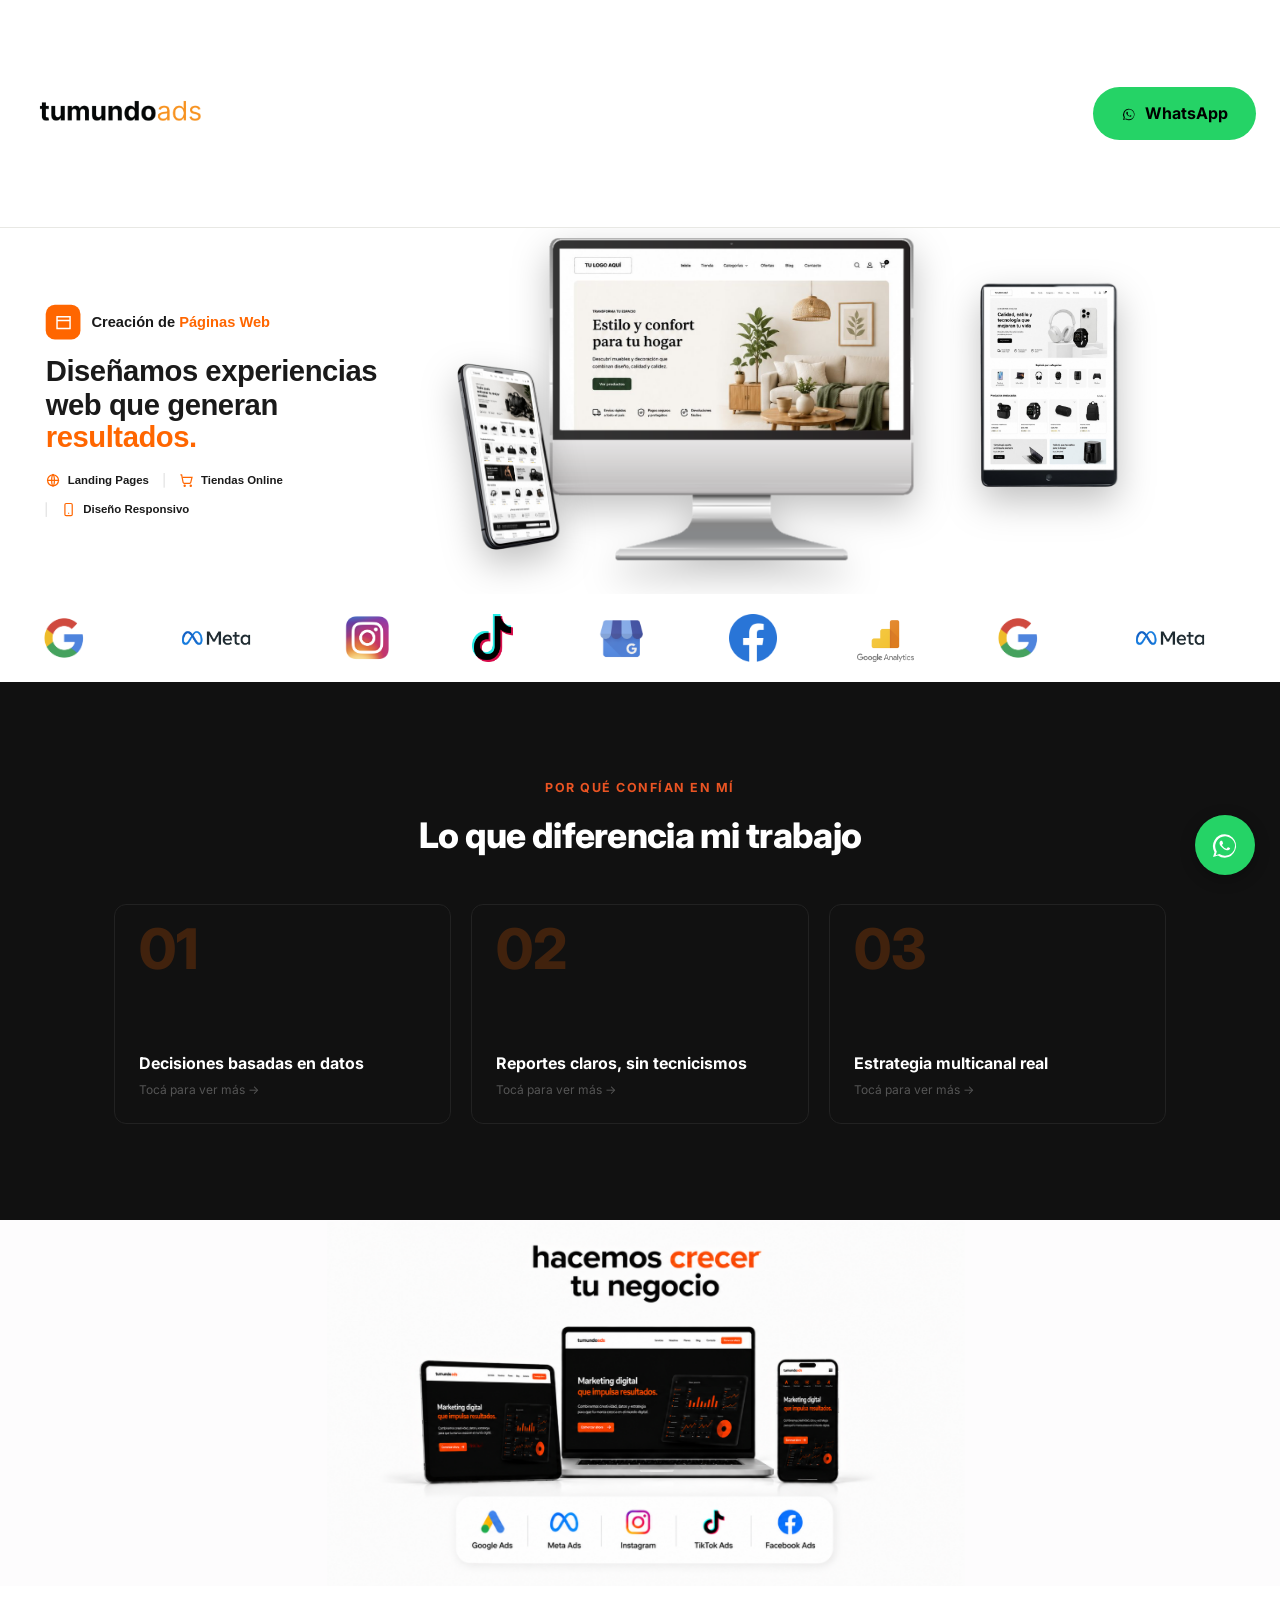
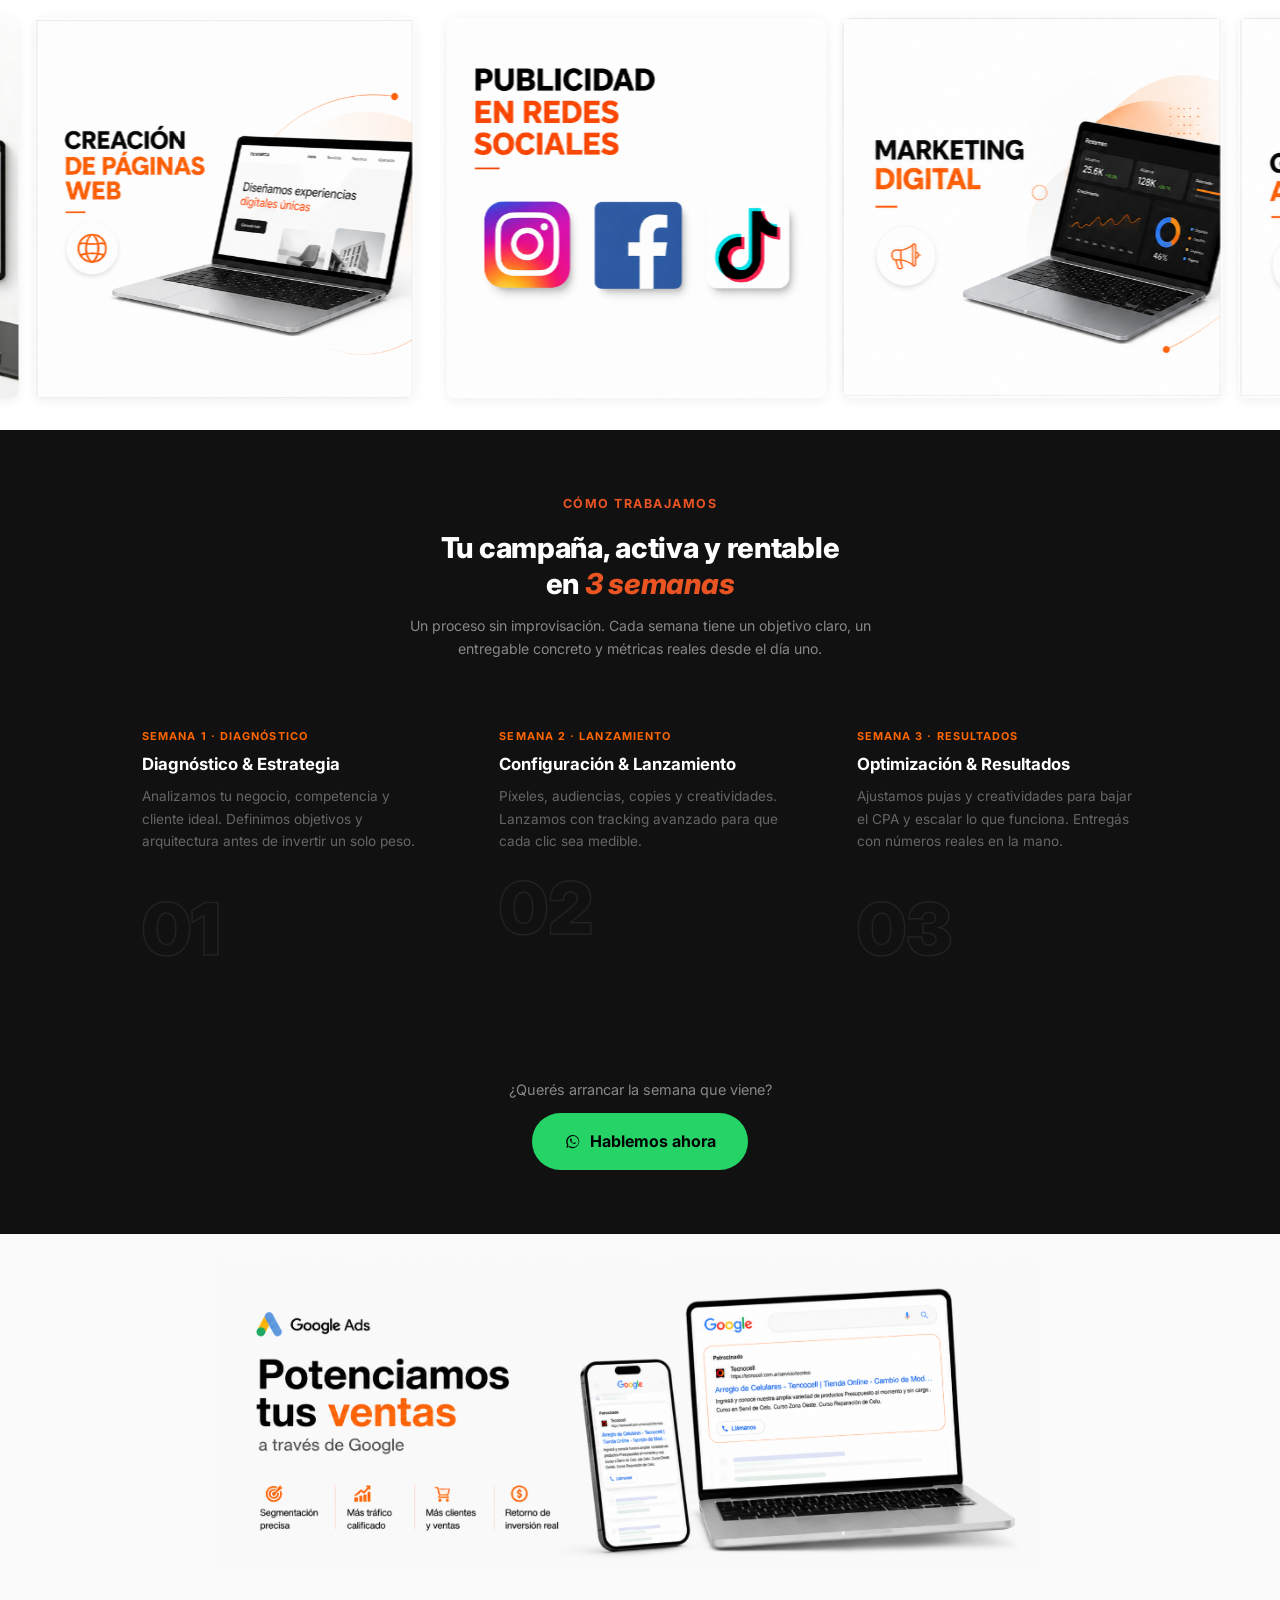
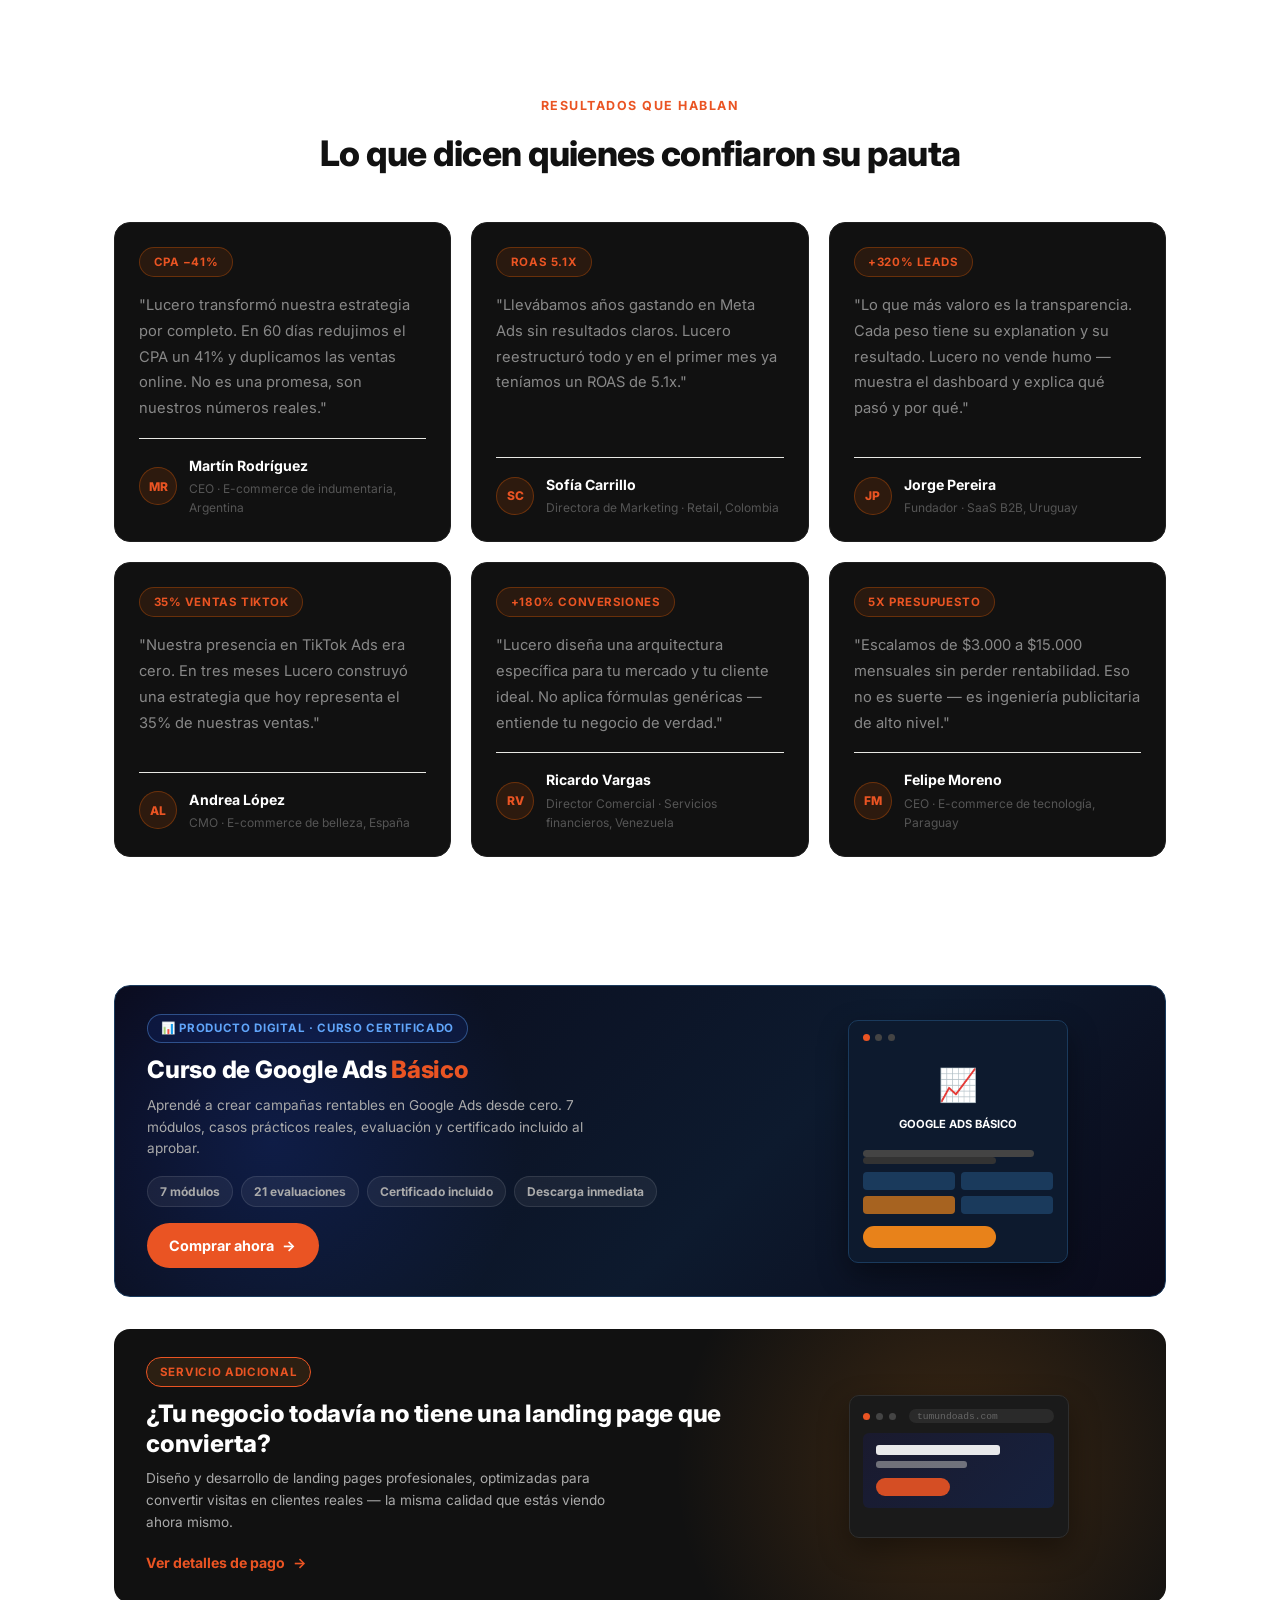
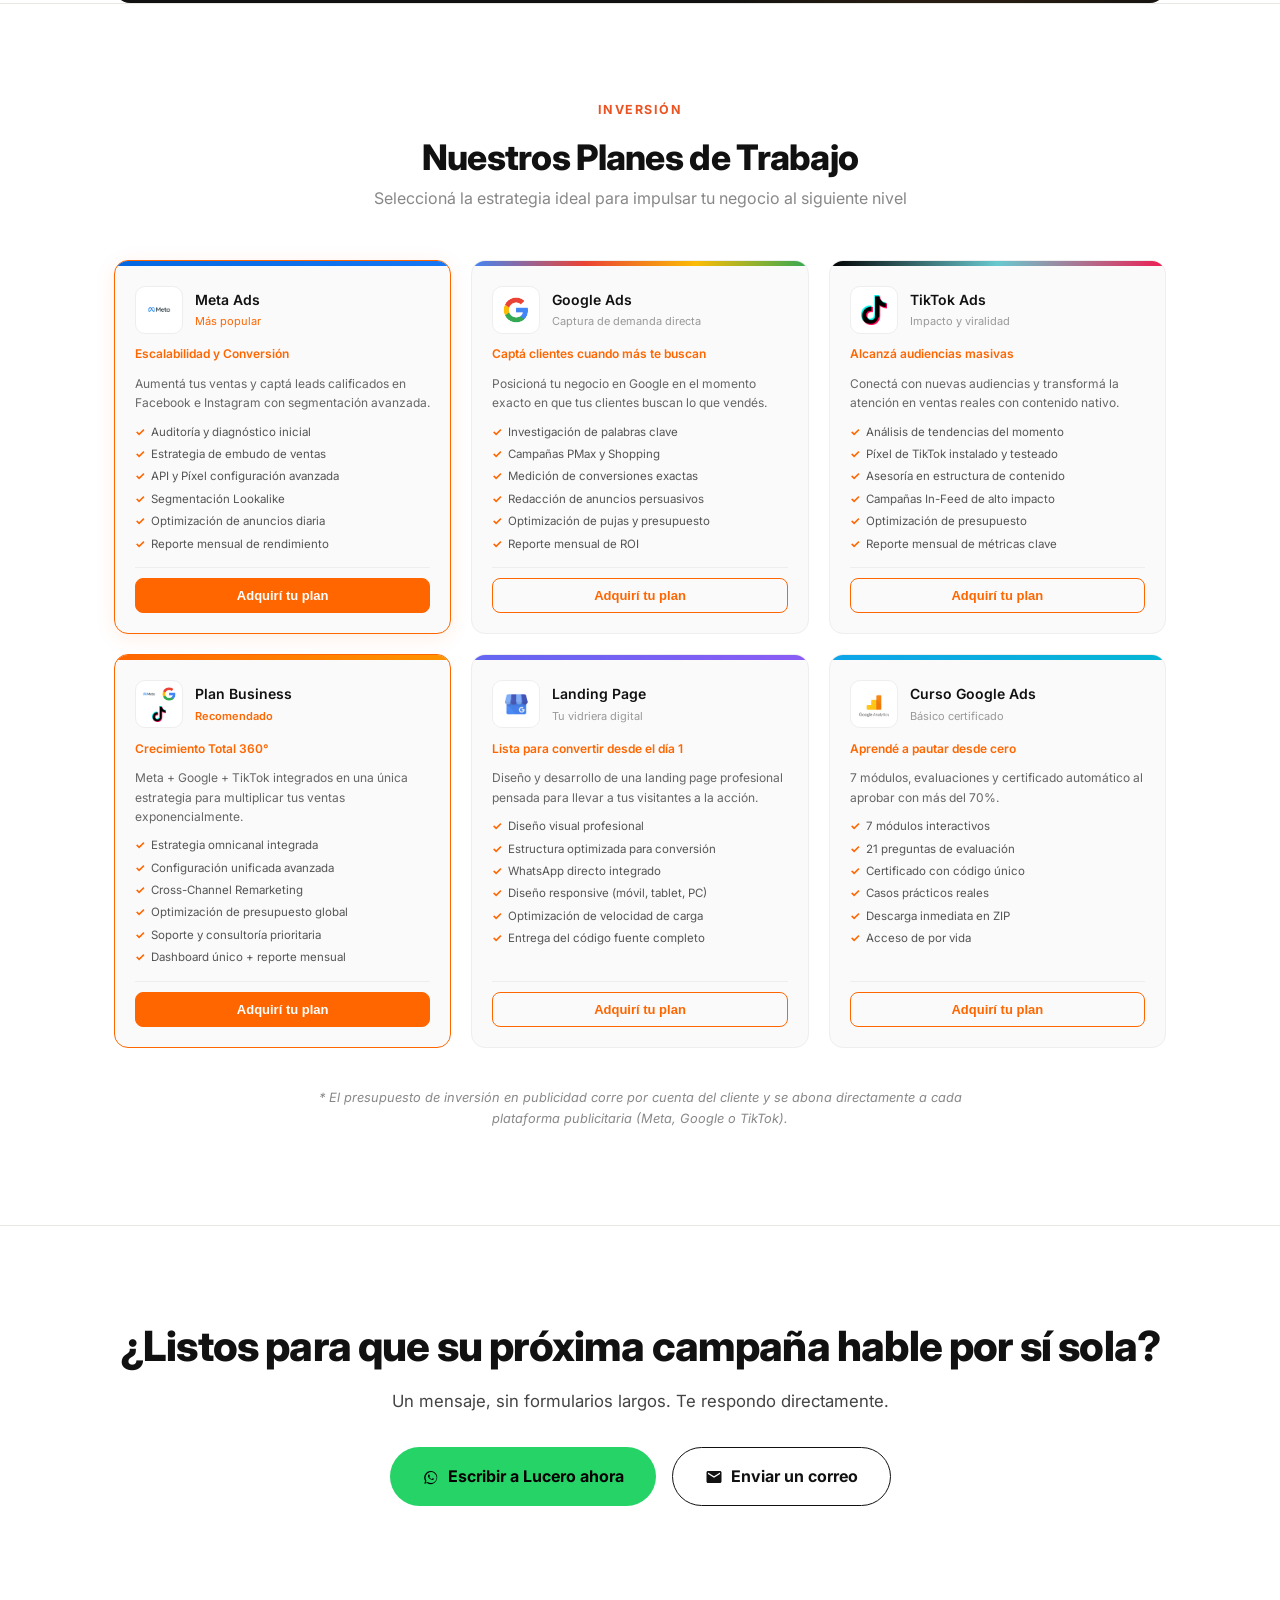
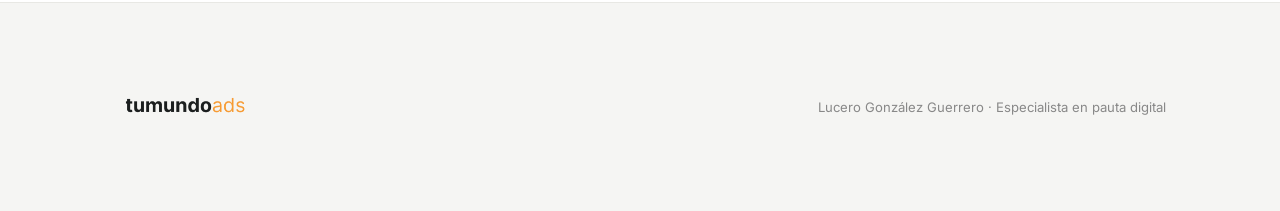
==== index.html @ 2729dcd5 "Add files via upload" ====
<!DOCTYPE html>
<html lang="es">
<head>
  <!-- Google tag (gtag.js) — Analytics G-93BG2G5G90 + Google Ads AW-18287980457 -->
  <script async src="https://www.googletagmanager.com/gtag/js?id=AW-18287980457"></script>
  <script>
    window.dataLayer = window.dataLayer || [];
    function gtag(){dataLayer.push(arguments);}
    gtag('js', new Date());
    gtag('config', 'G-93BG2G5G90');
    gtag('config', 'AW-18287980457');
  </script>

  <!-- Script conversión clic WhatsApp -->
  <script>
  function gtag_report_conversion(url) {
    var callback = function () {
      if (typeof(url) != 'undefined') { window.location = url; }
    };
    gtag('event', 'conversion', {
      'send_to': 'AW-18287980457/EBq5CJ-J3socEKnfsZBE',
      'value': 1.0,
      'currency': 'ARS',
      'event_callback': callback
    });
    return false;
  }
  </script>

  <!-- Conversión automática Google Ads cuando llega con ?compra=1 -->
  <script>
    (function(){
      var params = new URLSearchParams(window.location.search);
      if(params.get('compra') === '1'){
        gtag('event', 'conversion', {
          'send_to': 'AW-18287980457',
          'transaction_id': Date.now()
        });
      }
    })();
  </script>

  <meta charset="UTF-8" />
  <meta name="viewport" content="width=device-width, initial-scale=1.0" />
  <title>TuMundoAds · Lucero González — Estrategia de Pauta Digital</title>
  <meta name="description" content="Campañas de Google Ads, Meta Ads y TikTok Ads para empresas medianas que necesitan resultados medibles, no promesas." />
  <link rel="preconnect" href="https://fonts.googleapis.com">
  <link rel="preconnect" href="https://fonts.gstatic.com" crossorigin>
  <link href="https://fonts.googleapis.com/css2?family=Inter:wght@400;500;600;700;800&display=swap" rel="stylesheet">
  <link rel="stylesheet" href="css/styles.css" />
  
  <!-- Favicon para buscadores y pestañas -->
  <link rel="icon" type="image/png" href="assets/favicon.png" />
  
  <style>
    .wsp-float {
      position: fixed;
      width: 60px;
      height: 60px;
      bottom: 25px;
      right: 25px;
      background-color: #25D366;
      color: #FFF;
      border-radius: 50%;
      text-align: center;
      font-size: 30px;
      box-shadow: 0px 4px 15px rgba(0, 0, 0, 0.3);
      z-index: 100;
      display: flex;
      align-items: center;
      justify-content: center;
      transition: transform 0.2s ease, background-color 0.2s ease;
      text-decoration: none;
    }
    .wsp-float:hover {
      background-color: #1DA851;
      transform: scale(1.1);
    }
    .wsp-float svg {
      width: 32px;
      height: 32px;
      fill: currentColor;
    }
    @media (max-width: 600px) {
      .wsp-float {
        width: 54px;
        height: 54px;
        bottom: 20px;
        right: 20px;
      }
      .wsp-float svg {
        width: 28px;
        height: 28px;
      }
    }
    html {
      scroll-behavior: smooth;
    }
  </style>
</head>
<body>

  <header class="nav">
    <div class="nav__inner">
      <img src="assets/logo.png" alt="TuMundoAds" class="nav__logo" />
      <a href="https://wa.me/5491127012643?text=Hola%20Lucero!%20Estuve%20viendo%20tu%20web%20y%20me%20gustar%C3%ADa%20hacerte%20una%20consulta." onclick="return gtag_report_conversion('https://wa.me/5491127012643');" target="_blank" rel="noopener" class="btn btn--wsp btn--nav" id="navWhatsapp">
        <svg width="16" height="16" viewBox="0 0 24 24" fill="currentColor"><path d="M17.6 6.32A8.86 8.86 0 0 0 11.9 4a8.93 8.93 0 0 0-7.73 13.4L3 21l3.7-1.1a8.9 8.9 0 0 0 5.2 1.65h.01A8.93 8.93 0 0 0 17.6 6.32Zm-5.7 13.7h-.01a7.4 7.4 0 0 1-3.78-1.04l-.27-.16-2.8.82.83-2.72-.18-.28a7.43 7.43 0 1 1 13.84-3.92 7.4 7.4 0 0 1-7.63 7.3Zm4.08-5.55c-.22-.11-1.3-.64-1.5-.72-.2-.07-.35-.11-.5.11-.15.22-.57.72-.7.87-.13.15-.26.16-.48.05-.22-.1-.93-.34-1.77-1.09a6.6 6.6 0 0 1-1.22-1.51c-.13-.22-.01-.34.11-.46.11-.11.25-.28.37-.42.13-.15.17-.25.25-.42.08-.16.04-.3-.04-.42-.08-.11-.42-1.01-.58-1.4-.15-.36-.31-.31-.43-.32-.11 0-.24-.01-.37-.01-.13 0-.34.05-.52.25-.18.2-.69.67-.69 1.63 0 .97.7 1.9.8 2.04.1.13 1.36 2.08 3.32 2.83 1.96.76 1.96.5 2.31.47.36-.03 1.16-.47 1.32-.93.16-.46.16-.85.11-.93-.04-.08-.16-.13-.38-.24Z"/></svg>
        WhatsApp
      </a>
    </div>
  </header>

  <main>

        <!-- BANNER HERO 1 -->
    <!-- DESKTOP -->
    <a href="https://wa.me/5491127012643?text=Hola%20Lucero!%20Quiero%20adquirir%20una%20Landing%20Page%20profesional." onclick="return gtag_report_conversion('https://wa.me/5491127012643');" target="_blank" rel="noopener" class="hero-img hero-desktop">
      <div style="position:relative;width:100%;overflow:hidden;height:400px;" id="bannerContainer">
        <iframe src="assets/banner-web.html" scrolling="no" frameborder="0"
          style="position:absolute;top:0;left:0;width:1400px;height:400px;border:none;pointer-events:none;transform-origin:top left;"
          id="bannerIframe" title="Banner Web"></iframe>
      </div>
    </a>
    <!-- MOBILE -->
    <a href="https://wa.me/5491127012643?text=Hola%20Lucero!%20Quiero%20adquirir%20una%20Landing%20Page%20profesional." onclick="return gtag_report_conversion('https://wa.me/5491127012643');" target="_blank" rel="noopener" class="hero-img hero-mobile">
      <iframe src="assets/banner-google-ads-mobile.html" scrolling="no" frameborder="0"
        id="bannerMobile" style="width:100%;border:none;display:block;pointer-events:none;"
        onload="try{this.style.height=this.contentWindow.document.body.scrollHeight+'px';}catch(e){}"></iframe>
    </a>
    <script>
      (function(){
        // DESKTOP: escalar banner-web
        function scaleDesktop(){
          var container = document.querySelector('.hero-desktop');
          var iframe = document.getElementById('bannerIframe');
          var box = document.getElementById('bannerContainer');
          if(!container || !iframe || !box) return;
          var w = container.offsetWidth || window.innerWidth;
          var s = w / 1400;
          iframe.style.transform = 'scale('+s+')';
          iframe.style.transformOrigin = 'top left';
          box.style.height = Math.round(400 * s) + 'px';
        }
        // MOBILE: ajustar altura banner-mobile
        function scaleMobile(){
          var mb = document.getElementById('bannerMobile');
          if(!mb) return;
          // 542px alto para 390px ancho + 15% margen de seguridad
          var w = mb.offsetWidth || window.innerWidth;
          mb.style.height = Math.round(w * (542/390) * 1.15) + 'px';
        }
        function scale(){
          if(window.innerWidth > 768){ scaleDesktop(); } else { scaleMobile(); }
          var mb2 = document.getElementById('bannerMobile2');
          if(mb2 && window.innerWidth <= 768){
            // 230px alto para 390px ancho + 15% margen
            var w2 = mb2.offsetWidth || window.innerWidth;
            mb2.style.height = Math.round(w2 * (230/390) * 1.15) + 'px';
          }
        }        if(document.readyState === 'loading'){
          document.addEventListener('DOMContentLoaded', scale);
        } else { scale(); }
        window.addEventListener('load', scale);
        window.addEventListener('resize', scale);
        window.addEventListener('orientationchange', function(){ setTimeout(scale, 200); });
      })();
    </script>
    <!-- CINTA DE LOGOS INFINITA -->
    <div class="logos-tape" aria-label="Plataformas que gestionamos">
      <div class="logos-tape__track">
        <div class="logos-tape__item"><img src="assets/google.png" alt="Google Ads"/></div>
        <div class="logos-tape__item"><img src="assets/meta.png" alt="Meta Ads"/></div>
        <div class="logos-tape__item"><img src="assets/instagram.png" alt="Instagram"/></div>
        <div class="logos-tape__item"><img src="assets/tiktok.png" alt="TikTok Ads"/></div>
        <div class="logos-tape__item"><img src="assets/google-negocio.png" alt="Google Mi Negocio"/></div>
        <div class="logos-tape__item"><img src="assets/facebook.png" alt="Facebook Ads"/></div>
        <div class="logos-tape__item"><img src="assets/analitytics.png" alt="Google Analytics"/></div>
        <!-- Duplicado para loop continuo -->
        <div class="logos-tape__item"><img src="assets/google.png" alt="Google Ads"/></div>
        <div class="logos-tape__item"><img src="assets/meta.png" alt="Meta Ads"/></div>
        <div class="logos-tape__item"><img src="assets/instagram.png" alt="Instagram"/></div>
        <div class="logos-tape__item"><img src="assets/tiktok.png" alt="TikTok Ads"/></div>
        <div class="logos-tape__item"><img src="assets/google-negocio.png" alt="Google Mi Negocio"/></div>
        <div class="logos-tape__item"><img src="assets/facebook.png" alt="Facebook Ads"/></div>
        <div class="logos-tape__item"><img src="assets/analitytics.png" alt="Google Analytics"/></div>
        <!-- Triplicado para pantallas anchas -->
        <div class="logos-tape__item"><img src="assets/google.png" alt="Google Ads"/></div>
        <div class="logos-tape__item"><img src="assets/meta.png" alt="Meta Ads"/></div>
        <div class="logos-tape__item"><img src="assets/instagram.png" alt="Instagram"/></div>
        <div class="logos-tape__item"><img src="assets/tiktok.png" alt="TikTok Ads"/></div>
        <div class="logos-tape__item"><img src="assets/google-negocio.png" alt="Google Mi Negocio"/></div>
        <div class="logos-tape__item"><img src="assets/facebook.png" alt="Facebook Ads"/></div>
        <div class="logos-tape__item"><img src="assets/analitytics.png" alt="Google Analytics"/></div>
      </div>
    </div>

    <section class="pillars">
      <div class="container">
        <p class="eyebrow" style="text-align:center;">Por qué confían en mí</p>
        <h2 class="section-title">Lo que diferencia mi trabajo</h2>
        <div class="flip-grid">

          <div class="flip-card" onclick="this.classList.toggle('flipped')">
            <div class="flip-inner">
              <div class="flip-front">
                <div class="flip-front-num">01</div>
                <div class="flip-front-title">Decisiones basadas en datos</div>
                <div class="flip-front-hint">Tocá para ver más →</div>
              </div>
              <div class="flip-back">
                <div class="flip-back-title">Datos reales, no intuición</div>
                <div class="flip-back-text">Cada campaña se ajusta según métricas reales. Ves exactamente en qué se invierte cada peso sin suposiciones.</div>
              </div>
            </div>
          </div>

          <div class="flip-card" onclick="this.classList.toggle('flipped')">
            <div class="flip-inner">
              <div class="flip-front">
                <div class="flip-front-num">02</div>
                <div class="flip-front-title">Reportes claros, sin tecnicismos</div>
                <div class="flip-front-hint">Tocá para ver más →</div>
              </div>
              <div class="flip-back">
                <div class="flip-back-title">En tu idioma, siempre</div>
                <div class="flip-back-text">Entendés el avance de tu inversión sin aprender jerga de pauta. Resultados explicados de forma directa y sin filtros.</div>
              </div>
            </div>
          </div>

          <div class="flip-card" onclick="this.classList.toggle('flipped')">
            <div class="flip-inner">
              <div class="flip-front">
                <div class="flip-front-num">03</div>
                <div class="flip-front-title">Estrategia multicanal real</div>
                <div class="flip-front-hint">Tocá para ver más →</div>
              </div>
              <div class="flip-back">
                <div class="flip-back-title">Un sistema, varios canales</div>
                <div class="flip-back-text">Google, Meta y TikTok trabajando en sinergia. Una sola estrategia integrada que maximiza cada plataforma.</div>
              </div>
            </div>
          </div>

        </div>
      </div>
    </section>

    <!-- BANNER 2 — debajo de Por qué confiar en mí, redirige a WhatsApp -->
    <!-- Desktop: imagen original -->
    <a href="https://wa.me/5491127012643?text=Hola%20Lucero!%20Vi%20tu%20p%C3%A1gina%20y%20quiero%20saber%20m%C3%A1s%20sobre%20tus%20servicios." onclick="return gtag_report_conversion('https://wa.me/5491127012643');" target="_blank" rel="noopener" class="banner2-link banner2-desktop">
      <img src="assets/banner-hero2.png" alt="TuMundoAds - Servicios de pauta digital" class="banner2-img" style="width:100%;display:block;height:auto;"/>
    </a>
    <!-- Mobile: imagen nueva -->
    <a href="https://wa.me/5491127012643?text=Hola%20Lucero!%20Vi%20tu%20p%C3%A1gina%20y%20quiero%20saber%20m%C3%A1s%20sobre%20tus%20servicios." onclick="return gtag_report_conversion('https://wa.me/5491127012643');" target="_blank" rel="noopener" class="banner2-link banner2-mobile">
      <img src="assets/banner-hero2-mobile.png" alt="TuMundoAds - Servicios de pauta digital" class="banner2-img"/>
    </a>

    <!-- CARRUSEL INFINITO SIN SALTOS -->
    <div class="carousel-inf">
      <div class="carousel-inf__track" id="carouselInf">
        <img src="assets/carrouselana1.png" alt=""/>
        <img src="assets/carrouselanalityc1.png" alt=""/>
        <img src="assets/carrouseldise1.png" alt=""/>
        <img src="assets/carrouselfac1.png" alt=""/>
        <img src="assets/carrouselgooads1.png" alt=""/>
        <img src="assets/carrouselinsta1.png" alt=""/>
        <img src="assets/carrouselinsta2.png" alt=""/>
        <img src="assets/carrouselmark1.png" alt=""/>
        <img src="assets/carrouselmark2.png" alt=""/>
        <img src="assets/carrouselmark3.png" alt=""/>
        <img src="assets/carrouselneg1.png" alt=""/>
        <img src="assets/carrouseltik1.png" alt=""/>
      </div>
    </div>

    <!-- CÓMO TRABAJAMOS -->
    <section class="proceso">
      <div class="container">
        <p class="eyebrow" style="text-align:center;">Cómo trabajamos</p>
        <h2 class="proceso__title">Tu campaña, activa y rentable<br>en <span class="proceso__title-accent">3 semanas</span></h2>
        <p class="proceso__sub">Un proceso sin improvisación. Cada semana tiene un objetivo claro, un entregable concreto y métricas reales desde el día uno.</p>

        <div class="cards3d-grid">

          <div class="cards3d-card">
            <div class="cards3d-bg"></div>
            <div class="cards3d-content">
              <div class="cards3d-top">
                <div class="cards3d-week">Semana 1 · Diagnóstico</div>
                <div class="cards3d-title">Diagnóstico & Estrategia</div>
                <div class="cards3d-text">Analizamos tu negocio, competencia y cliente ideal. Definimos objetivos y arquitectura antes de invertir un solo peso.</div>
              </div>
              <div class="cards3d-bottom">
                <div class="cards3d-num">01</div>
                <ul class="cards3d-checks">
                  <li>Auditoría de cuentas existentes</li>
                  <li>Definición de KPIs y presupuesto</li>
                  <li>Estrategia de segmentación</li>
                </ul>
              </div>
            </div>
          </div>

          <div class="cards3d-card">
            <div class="cards3d-bg"></div>
            <div class="cards3d-content">
              <div class="cards3d-top">
                <div class="cards3d-week">Semana 2 · Lanzamiento</div>
                <div class="cards3d-title">Configuración & Lanzamiento</div>
                <div class="cards3d-text">Píxeles, audiencias, copies y creatividades. Lanzamos con tracking avanzado para que cada clic sea medible.</div>
              </div>
              <div class="cards3d-bottom">
                <div class="cards3d-num">02</div>
                <ul class="cards3d-checks">
                  <li>Instalación de píxel y API de conversiones</li>
                  <li>Creación de anuncios y copies persuasivos</li>
                  <li>Activación y monitoreo en tiempo real</li>
                </ul>
              </div>
            </div>
          </div>

          <div class="cards3d-card">
            <div class="cards3d-bg"></div>
            <div class="cards3d-content">
              <div class="cards3d-top">
                <div class="cards3d-week">Semana 3 · Resultados</div>
                <div class="cards3d-title">Optimización & Resultados</div>
                <div class="cards3d-text">Ajustamos pujas y creatividades para bajar el CPA y escalar lo que funciona. Entregás con números reales en la mano.</div>
              </div>
              <div class="cards3d-bottom">
                <div class="cards3d-num">03</div>
                <ul class="cards3d-checks">
                  <li>Optimización de CPA y ROAS</li>
                  <li>Reporte detallado de rendimiento</li>
                  <li>Plan de escalabilidad del presupuesto</li>
                </ul>
              </div>
            </div>
          </div>

        </div>

        <div class="proceso__footer">
          <p class="proceso__footer-text">¿Querés arrancar la semana que viene?</p>
          <a href="https://wa.me/5491127012643?text=Hola%20Lucero!%20Quiero%20arrancar%20una%20campa%C3%B1a." onclick="return gtag_report_conversion('https://wa.me/5491127012643');" target="_blank" rel="noopener" class="btn btn--wsp btn--lg">
            <svg width="18" height="18" viewBox="0 0 24 24" fill="currentColor"><path d="M17.6 6.32A8.86 8.86 0 0 0 11.9 4a8.93 8.93 0 0 0-7.73 13.4L3 21l3.7-1.1a8.9 8.9 0 0 0 5.2 1.65h.01A8.93 8.93 0 0 0 17.6 6.32Zm-5.7 13.7h-.01a7.4 7.4 0 0 1-3.78-1.04l-.27-.16-2.8.82.83-2.72-.18-.28a7.43 7.43 0 1 1 13.84-3.92 7.4 7.4 0 0 1-7.63 7.3Zm4.08-5.55c-.22-.11-1.3-.64-1.5-.72-.2-.07-.35-.11-.5.11-.15.22-.57.72-.7.87-.13.15-.26.16-.48.05-.22-.1-.93-.34-1.77-1.09a6.6 6.6 0 0 1-1.22-1.51c-.13-.22-.01-.34.11-.46.11-.11.25-.28.37-.42.13-.15.17-.25.25-.42.08-.16.04-.3-.04-.42-.08-.11-.42-1.01-.58-1.4-.15-.36-.31-.31-.43-.32-.11 0-.24-.01-.37-.01-.13 0-.34.05-.52.25-.18.2-.69.67-.69 1.63 0 .97.7 1.9.8 2.04.1.13 1.36 2.08 3.32 2.83 1.96.76 1.96.5 2.31.47.36-.03 1.16-.47 1.32-.93.16-.46.16-.85.11-.93-.04-.08-.16-.13-.38-.24Z"/></svg>
            Hablemos ahora
          </a>
        </div>

      </div>
    </section>

    <!-- BANNER HERO 4 -->
    <!-- Desktop: imagen original -->
    <a href="https://wa.me/5491127012643?text=Hola%20Lucero!%20Vi%20tu%20p%C3%A1gina%20y%20quiero%20m%C3%A1s%20informaci%C3%B3n." onclick="return gtag_report_conversion('https://wa.me/5491127012643');" target="_blank" rel="noopener" class="banner2-link banner4-desktop">
      <img src="assets/banner-hero4.png" alt="TuMundoAds" class="banner4-img"/>
    </a>
    <!-- Mobile: banner-mobile.html en lugar del hero 4 -->
    <a href="https://wa.me/5491127012643?text=Hola%20Lucero!%20Quiero%20adquirir%20una%20Landing%20Page%20profesional." onclick="return gtag_report_conversion('https://wa.me/5491127012643');" target="_blank" rel="noopener" class="hero-mobile banner4-mobile">
      <iframe src="assets/banner-mobile.html" scrolling="no" frameborder="0"
        id="bannerMobile2" style="width:100%;border:none;display:block;pointer-events:none;"
        onload="try{this.style.height=this.contentWindow.document.body.scrollHeight+'px';}catch(e){}"></iframe>
    </a>

    <section class="testimonials">
      <div class="container">
        <p class="eyebrow" style="text-align:center;">Resultados que hablan</p>
        <h2 class="section-title" style="color:var(--black);">Lo que dicen quienes confiaron su pauta</h2>
        <div class="testi-grid">

          <article class="testi">
            <div class="testi__tag">CPA −41%</div>
            <p class="testi__text">"Lucero transformó nuestra estrategia por completo. En 60 días redujimos el CPA un 41% y duplicamos las ventas online. No es una promesa, son nuestros números reales."</p>
            <div class="testi__author">
              <div class="testi__avatar">MR</div>
              <div>
                <p class="testi__name">Martín Rodríguez</p>
                <p class="testi__role">CEO · E-commerce de indumentaria, Argentina</p>
              </div>
            </div>
          </article>

          <article class="testi">
            <div class="testi__tag">ROAS 5.1x</div>
            <p class="testi__text">"Llevábamos años gastando en Meta Ads sin resultados claros. Lucero reestructuró todo y en el primer mes ya teníamos un ROAS de 5.1x."</p>
            <div class="testi__author">
              <div class="testi__avatar">SC</div>
              <div>
                <p class="testi__name">Sofía Carrillo</p>
                <p class="testi__role">Directora de Marketing · Retail, Colombia</p>
              </div>
            </div>
          </article>

          <article class="testi">
            <div class="testi__tag">+320% leads</div>
            <p class="testi__text">"Lo que más valoro es la transparencia. Cada peso tiene su explanation y su resultado. Lucero no vende humo — muestra el dashboard y explica qué pasó y por qué."</p>
            <div class="testi__author">
              <div class="testi__avatar">JP</div>
              <div>
                <p class="testi__name">Jorge Pereira</p>
                <p class="testi__role">Fundador · SaaS B2B, Uruguay</p>
              </div>
            </div>
          </article>

          <article class="testi">
            <div class="testi__tag">35% ventas TikTok</div>
            <p class="testi__text">"Nuestra presencia en TikTok Ads era cero. En tres meses Lucero construyó una estrategia que hoy representa el 35% de nuestras ventas."</p>
            <div class="testi__author">
              <div class="testi__avatar">AL</div>
              <div>
                <p class="testi__name">Andrea López</p>
                <p class="testi__role">CMO · E-commerce de belleza, España</p>
              </div>
            </div>
          </article>

          <article class="testi">
            <div class="testi__tag">+180% conversiones</div>
            <p class="testi__text">"Lucero diseña una arquitectura específica para tu mercado y tu cliente ideal. No aplica fórmulas genéricas — entiende tu negocio de verdad."</p>
            <div class="testi__author">
              <div class="testi__avatar">RV</div>
              <div>
                <p class="testi__name">Ricardo Vargas</p>
                <p class="testi__role">Director Comercial · Servicios financieros, Venezuela</p>
              </div>
            </div>
          </article>

          <article class="testi">
            <div class="testi__tag">5x presupuesto</div>
            <p class="testi__text">"Escalamos de $3.000 a $15.000 mensuales sin perder rentabilidad. Eso no es suerte — es ingeniería publicitaria de alto nivel."</p>
            <div class="testi__author">
              <div class="testi__avatar">FM</div>
              <div>
                <p class="testi__name">Felipe Moreno</p>
                <p class="testi__role">CEO · E-commerce de tecnología, Paraguay</p>
              </div>
            </div>
          </article>

        </div>
      </div>
    </section>

    <!-- BANNER CURSO: Google Ads Mastery -->
    <section class="promo-banner promo-banner--curso">
      <div class="container">
        <div class="promo-banner__card promo-banner__card--curso" onclick="abrirPago('googleads_curso')" style="cursor:pointer;">
          <div class="promo-banner__glow promo-banner__glow--blue"></div>
          <div class="promo-banner__content">
            <span class="promo-banner__tag promo-banner__tag--curso">📊 Producto Digital · Curso Certificado</span>
            <h2 class="promo-banner__title">Curso de Google Ads <span style="color:var(--orange)">Básico</span></h2>
            <p class="promo-banner__sub">Aprendé a crear campañas rentables en Google Ads desde cero. 7 módulos, casos prácticos reales, evaluación y certificado incluido al aprobar.</p>
            <div class="curso-chips">
              <span class="curso-chip">7 módulos</span>
              <span class="curso-chip">21 evaluaciones</span>
              <span class="curso-chip">Certificado incluido</span>
              <span class="curso-chip">Descarga inmediata</span>
            </div>
            <span class="promo-banner__cta promo-banner__cta--btn">Comprar ahora <span class="promo-banner__arrow">→</span></span>
          </div>
          <div class="promo-banner__visual">
            <div class="promo-banner__browser promo-banner__browser--curso">
              <div class="promo-banner__browser-bar">
                <span></span><span></span><span></span>
              </div>
              <div style="text-align:center;padding:0.5rem 0 0.25rem">
                <div style="font-size:2rem;margin-bottom:0.4rem">📈</div>
                <div style="font-size:0.7rem;font-weight:700;color:#fff;margin-bottom:0.75rem">GOOGLE ADS BÁSICO</div>
              </div>
              <div class="promo-banner__browser-line promo-banner__browser-line--lg"></div>
              <div class="promo-banner__browser-line promo-banner__browser-line--md"></div>
              <div style="display:grid;grid-template-columns:1fr 1fr;gap:0.35rem;margin-top:0.5rem">
                <div style="height:18px;background:#1a3a5c;border-radius:4px"></div>
                <div style="height:18px;background:#1a3a5c;border-radius:4px"></div>
                <div style="height:18px;background:#E8821A;border-radius:4px;opacity:0.7"></div>
                <div style="height:18px;background:#1a3a5c;border-radius:4px"></div>
              </div>
              <div class="promo-banner__browser-btn" style="background:#E8821A;margin-top:0.75rem;height:22px;border-radius:99px;width:70%;"></div>
            </div>
          </div>
        </div>
      </div>
    </section>

    <!-- BANNER: Desplazamiento suave directo al ID de la tarjeta del plan sin abrir modales intermediarios aquí -->
    <section class="promo-banner">
      <div class="container">
        <div class="promo-banner__card" onclick="abrirPago('landing')" style="cursor: pointer;">
          <div class="promo-banner__glow"></div>
          <div class="promo-banner__content">
            <span class="promo-banner__tag">Servicio adicional</span>
            <h2 class="promo-banner__title">¿Tu negocio todavía no tiene una landing page que convierta?</h2>
            <p class="promo-banner__sub">Diseño y desarrollo de landing pages profesionales, optimizadas para convertir visitas en clientes reales — la misma calidad que estás viendo ahora mismo.</p>
            <span class="promo-banner__cta">Ver detalles de pago <span class="promo-banner__arrow">→</span></span>
          </div>
          <div class="promo-banner__visual">
            <div class="promo-banner__browser">
              <div class="promo-banner__browser-bar">
                <span></span><span></span><span></span>
                <div class="promo-banner__url-bar">tumundoads.com</div>
              </div>
              <div class="promo-banner__scroll-wrap">
                <div class="promo-banner__scroll-inner">
                  <!-- Hero block -->
                  <div class="mockup-hero-block">
                    <div class="mockup-hero-text-lg"></div>
                    <div class="mockup-hero-text-sm"></div>
                    <div class="mockup-cta-btn"></div>
                  </div>
                  <!-- Stats row -->
                  <div class="mockup-stats-row">
                    <div class="mockup-stat"><div class="mockup-stat-val"></div><div class="mockup-stat-lbl"></div></div>
                    <div class="mockup-stat"><div class="mockup-stat-val"></div><div class="mockup-stat-lbl"></div></div>
                    <div class="mockup-stat"><div class="mockup-stat-val"></div><div class="mockup-stat-lbl"></div></div>
                  </div>
                  <!-- Content lines -->
                  <div class="promo-banner__browser-line promo-banner__browser-line--lg"></div>
                  <div class="promo-banner__browser-line promo-banner__browser-line--md"></div>
                  <div class="promo-banner__browser-line promo-banner__browser-line--sm"></div>
                  <!-- Cards row -->
                  <div class="mockup-cards-row">
                    <div class="mockup-mini-card"></div>
                    <div class="mockup-mini-card mockup-mini-card--orange"></div>
                    <div class="mockup-mini-card"></div>
                  </div>
                  <!-- Repeat for loop -->
                  <div class="mockup-hero-block">
                    <div class="mockup-hero-text-lg"></div>
                    <div class="mockup-hero-text-sm"></div>
                    <div class="mockup-cta-btn"></div>
                  </div>
                  <div class="mockup-stats-row">
                    <div class="mockup-stat"><div class="mockup-stat-val"></div><div class="mockup-stat-lbl"></div></div>
                    <div class="mockup-stat"><div class="mockup-stat-val"></div><div class="mockup-stat-lbl"></div></div>
                    <div class="mockup-stat"><div class="mockup-stat-val"></div><div class="mockup-stat-lbl"></div></div>
                  </div>
                  <div class="promo-banner__browser-line promo-banner__browser-line--lg"></div>
                  <div class="promo-banner__browser-line promo-banner__browser-line--md"></div>
                  <div class="promo-banner__browser-line promo-banner__browser-line--sm"></div>
                  <div class="mockup-cards-row">
                    <div class="mockup-mini-card"></div>
                    <div class="mockup-mini-card mockup-mini-card--orange"></div>
                    <div class="mockup-mini-card"></div>
                  </div>
                </div>
              </div>
            </div>
          </div>
        </div>
      </div>
    </section>

    <section class="plans" id="planes">
      <div class="container">
        <p class="eyebrow" style="text-align:center;">Inversión</p>
        <h2 class="section-title" style="color:var(--black);">Nuestros Planes de Trabajo</h2>
        <p class="plans__sub">Seleccioná la estrategia ideal para impulsar tu negocio al siguiente nivel</p>
        <p class="plans__swipe-hint">← Deslizá para ver todos los planes →</p>

        <div class="plans__grid plans2-grid">

          <div class="plan2-card plan2-popular">
            <div class="plan2-stripe plan2-stripe--meta"></div>
            <div class="plan2-body">
              <div class="plan2-top">
                <div class="plan2-logo-wrap"><img src="assets/meta.png" alt="Meta"/></div>
                <div><div class="plan2-name">Meta Ads</div><div class="plan2-sub" style="color:#FF6600">Más popular</div></div>
              </div>
              <div class="plan2-focus">Escalabilidad y Conversión</div>
              <div class="plan2-desc">Aumentá tus ventas y captá leads calificados en Facebook e Instagram con segmentación avanzada.</div>
              <ul class="plan2-feats">
                <li>Auditoría y diagnóstico inicial</li>
                <li>Estrategia de embudo de ventas</li>
                <li>API y Píxel configuración avanzada</li>
                <li>Segmentación Lookalike</li>
                <li>Optimización de anuncios diaria</li>
                <li>Reporte mensual de rendimiento</li>
              </ul>
              <div class="plan2-footer"><button class="plan2-btn plan2-btn--solid" onclick="abrirPago('meta')">Adquirí tu plan</button></div>
            </div>
          </div>

          <div class="plan2-card">
            <div class="plan2-stripe plan2-stripe--google"></div>
            <div class="plan2-body">
              <div class="plan2-top">
                <div class="plan2-logo-wrap"><img src="assets/google.png" alt="Google"/></div>
                <div><div class="plan2-name">Google Ads</div><div class="plan2-sub">Captura de demanda directa</div></div>
              </div>
              <div class="plan2-focus">Captá clientes cuando más te buscan</div>
              <div class="plan2-desc">Posicioná tu negocio en Google en el momento exacto en que tus clientes buscan lo que vendés.</div>
              <ul class="plan2-feats">
                <li>Investigación de palabras clave</li>
                <li>Campañas PMax y Shopping</li>
                <li>Medición de conversiones exactas</li>
                <li>Redacción de anuncios persuasivos</li>
                <li>Optimización de pujas y presupuesto</li>
                <li>Reporte mensual de ROI</li>
              </ul>
              <div class="plan2-footer"><button class="plan2-btn" onclick="abrirPago('google')">Adquirí tu plan</button></div>
            </div>
          </div>

          <div class="plan2-card">
            <div class="plan2-stripe plan2-stripe--tiktok"></div>
            <div class="plan2-body">
              <div class="plan2-top">
                <div class="plan2-logo-wrap"><img src="assets/tiktok.png" alt="TikTok"/></div>
                <div><div class="plan2-name">TikTok Ads</div><div class="plan2-sub">Impacto y viralidad</div></div>
              </div>
              <div class="plan2-focus">Alcanzá audiencias masivas</div>
              <div class="plan2-desc">Conectá con nuevas audiencias y transformá la atención en ventas reales con contenido nativo.</div>
              <ul class="plan2-feats">
                <li>Análisis de tendencias del momento</li>
                <li>Píxel de TikTok instalado y testeado</li>
                <li>Asesoría en estructura de contenido</li>
                <li>Campañas In-Feed de alto impacto</li>
                <li>Optimización de presupuesto</li>
                <li>Reporte mensual de métricas clave</li>
              </ul>
              <div class="plan2-footer"><button class="plan2-btn" onclick="abrirPago('tiktok')">Adquirí tu plan</button></div>
            </div>
          </div>

          <div class="plan2-card plan2-business">
            <div class="plan2-stripe plan2-stripe--business"></div>
            <div class="plan2-body">
              <div class="plan2-top">
                <div class="plan2-logo-multi">
                  <img src="assets/meta.png" alt="Meta"/>
                  <img src="assets/google.png" alt="Google"/>
                  <img src="assets/tiktok.png" alt="TikTok"/>
                </div>
                <div><div class="plan2-name">Plan Business</div><div class="plan2-sub plan2-sub--badge">Recomendado</div></div>
              </div>
              <div class="plan2-focus">Crecimiento Total 360°</div>
              <div class="plan2-desc">Meta + Google + TikTok integrados en una única estrategia para multiplicar tus ventas exponencialmente.</div>
              <ul class="plan2-feats">
                <li>Estrategia omnicanal integrada</li>
                <li>Configuración unificada avanzada</li>
                <li>Cross-Channel Remarketing</li>
                <li>Optimización de presupuesto global</li>
                <li>Soporte y consultoría prioritaria</li>
                <li>Dashboard único + reporte mensual</li>
              </ul>
              <div class="plan2-footer"><button class="plan2-btn plan2-btn--solid" onclick="abrirPago('business')">Adquirí tu plan</button></div>
            </div>
          </div>

          <div class="plan2-card">
            <div class="plan2-stripe plan2-stripe--landing"></div>
            <div class="plan2-body">
              <div class="plan2-top">
                <div class="plan2-logo-wrap"><img src="assets/google-negocio.png" alt="Landing"/></div>
                <div><div class="plan2-name">Landing Page</div><div class="plan2-sub">Tu vidriera digital</div></div>
              </div>
              <div class="plan2-focus">Lista para convertir desde el día 1</div>
              <div class="plan2-desc">Diseño y desarrollo de una landing page profesional pensada para llevar a tus visitantes a la acción.</div>
              <ul class="plan2-feats">
                <li>Diseño visual profesional</li>
                <li>Estructura optimizada para conversión</li>
                <li>WhatsApp directo integrado</li>
                <li>Diseño responsive (móvil, tablet, PC)</li>
                <li>Optimización de velocidad de carga</li>
                <li>Entrega del código fuente completo</li>
              </ul>
              <div class="plan2-footer"><button class="plan2-btn" onclick="abrirPago('landing')">Adquirí tu plan</button></div>
            </div>
          </div>

          <div class="plan2-card">
            <div class="plan2-stripe plan2-stripe--curso"></div>
            <div class="plan2-body">
              <div class="plan2-top">
                <div class="plan2-logo-wrap"><img src="assets/analitytics.png" alt="Curso"/></div>
                <div><div class="plan2-name">Curso Google Ads</div><div class="plan2-sub">Básico certificado</div></div>
              </div>
              <div class="plan2-focus">Aprendé a pautar desde cero</div>
              <div class="plan2-desc">7 módulos, evaluaciones y certificado automático al aprobar con más del 70%.</div>
              <ul class="plan2-feats">
                <li>7 módulos interactivos</li>
                <li>21 preguntas de evaluación</li>
                <li>Certificado con código único</li>
                <li>Casos prácticos reales</li>
                <li>Descarga inmediata en ZIP</li>
                <li>Acceso de por vida</li>
              </ul>
              <div class="plan2-footer"><button class="plan2-btn" onclick="abrirPago('googleads_curso')">Adquirí tu plan</button></div>
            </div>
          </div>

        </div>

        <p class="plans__note">* El presupuesto de inversión en publicidad corre por cuenta del cliente y se abona directamente a cada plataforma publicitaria (Meta, Google o TikTok).</p>
      </div>
    </section>

    <!-- MODAL DE PAGO -->
      </div>
    </div>

    <section class="cta-final" id="contacto">
      <div class="container cta-final__inner">
        <h2 class="cta-final__title">¿Listos para que su próxima campaña hable por sí sola?</h2>
        <p class="cta-final__sub">Un mensaje, sin formularios largos. Te respondo directamente.</p>
        <div class="cta-final__buttons">
          <a href="https://wa.me/5491127012643?text=Hola%20Lucero!%20Quiero%20coordinar%20una%20reuni%C3%B3n%20para%20hablar%20sobre%20la%20estrategia%20de%20mi%20negocio." onclick="return gtag_report_conversion('https://wa.me/5491127012643');" target="_blank" rel="noopener" class="btn btn--wsp btn--lg" id="ctaFinalWhatsapp">
            <svg width="18" height="18" viewBox="0 0 24 24" fill="currentColor"><path d="M17.6 6.32A8.86 8.86 0 0 0 11.9 4a8.93 8.93 0 0 0-7.73 13.4L3 21l3.7-1.1a8.9 8.9 0 0 0 5.2 1.65h.01A8.93 8.93 0 0 0 17.6 6.32Zm-5.7 13.7h-.01a7.4 7.4 0 0 1-3.78-1.04l-.27-.16-2.8.82.83-2.72-.18-.28a7.43 7.43 0 1 1 13.84-3.92 7.4 7.4 0 0 1-7.63 7.3Zm4.08-5.55c-.22-.11-1.3-.64-1.5-.72-.2-.07-.35-.11-.5.11-.15.22-.57.72-.7.87-.13.15-.26.16-.48.05-.22-.1-.93-.34-1.77-1.09a6.6 6.6 0 0 1-1.22-1.51c-.13-.22-.01-.34.11-.46.11-.11.25-.28.37-.42.13-.15.17-.25.25-.42.08-.16.04-.3-.04-.42-.08-.11-.42-1.01-.58-1.4-.15-.36-.31-.31-.43-.32-.11 0-.24-.01-.37-.01-.13 0-.34.05-.52.25-.18.2-.69.67-.69 1.63 0 .97.7 1.9.8 2.04.1.13 1.36 2.08 3.32 2.83 1.96.76 1.96.5 2.31.47.36-.03 1.16-.47 1.32-.93.16-.46.16-.85.11-.93-.04-.08-.16-.13-.38-.24Z"/></svg>
            Escribir a Lucero ahora
          </a>
          <a href="mailto:lucerogonzalez@tumundoads.com?subject=Quiero%20información%20sobre%20campañas%20publicitarias&body=Hola%20Lucero%2C%20vi%20tu%20landing%20page%20y%20quiero%20más%20información%20sobre%20tus%20planes%20de%20pauta%20digital." class="btn btn--email btn--lg" id="ctaFinalEmail">
            <svg width="18" height="18" viewBox="0 0 24 24" fill="currentColor"><path d="M20 4H4c-1.1 0-1.99.9-1.99 2L2 18c0 1.1.9 2 2 2h16c1.1 0 2-.9 2-2V6c0-1.1-.9-2-2-2zm0 4l-8 5-8-5V6l8 5 8-5v2z"/></svg>
            Enviar un correo
          </a>
        </div>
      </div>
    </section>

  </main>

  <footer class="footer">
    <div class="container footer__inner">
      <img src="assets/logo.png" alt="TuMundoAds" class="footer__logo" />
      <p class="footer__copy">Lucero González Guerrero · Especialista en pauta digital</p>
    </div>
  </footer>

  <a href="https://wa.me/5491127012643?text=Hola%20Lucero!%20Estoy%20navegando%20por%20tu%20landing%20page%20y%20me%20gustar%C3%ADa%20hacerte%20una%20consulta." onclick="return gtag_report_conversion('https://wa.me/5491127012643');" class="wsp-float" target="_blank" rel="noopener" aria-label="Contacto por WhatsApp">
    <svg viewBox="0 0 24 24"><path d="M17.6 6.32A8.86 8.86 0 0 0 11.9 4a8.93 8.93 0 0 0-7.73 13.4L3 21l3.7-1.1a8.9 8.9 0 0 0 5.2 1.65h.01A8.93 8.93 0 0 0 17.6 6.32Zm-5.7 13.7h-.01a7.4 7.4 0 0 1-3.78-1.04l-.27-.16-2.8.82.83-2.72-.18-.28a7.43 7.43 0 1 1 13.84-3.92 7.4 7.4 0 0 1-7.63 7.3Zm4.08-5.55c-.22-.11-1.3-.64-1.5-.72-.2-.07-.35-.11-.50.11-.15.22-.57.72-.7.87-.13.15-.26.16-.48.05-.22-.1-.93-.34-1.77-1.09a6.6 6.6 0 0 1-1.22-1.51c-.13-.22-.01-.34.11-.46.11-.11.25-.28.37-.42.13-.15.17-.25.25-.42.08-.16.04-.3-.04-.42-.08-.11-.42-1.01-.58-1.4-.15-.36-.31-.31-.43-.32-.11 0-.24-.01-.37-.01-.13 0-.34.05-.52.25-.18.2-.69.67-.69 1.63 0 .97.7 1.9.8 2.04.1.13 1.36 2.08 3.32 2.83 1.96.76 1.96.5 2.31.47.36-.03 1.16-.47 1.32-.93.16-.46.16-.85.11-.93-.04-.08-.16-.13-.38-.24Z"/></svg>
  </a>

  <!-- ============================================ -->
  <!-- MODAL DE AGRADECIMIENTO POST-COMPRA          -->
  <!-- Se activa con: abrirGracias('nombre del plan') -->
  <!-- URL limpia para conversión: tumundoads.com/gracias -->
  <!-- ============================================ -->
  <!-- MODAL DE PAGO -->
  <div class="pay-modal" id="payModal">
    <div class="pay-modal__overlay" onclick="cerrarPago()"></div>
    <div class="pay-modal__box">
      <button class="pay-modal__close" onclick="cerrarPago()">✕</button>
      <p class="pay-modal__plan-name" id="payModalPlanName">Plan Seleccionado</p>
      <h3 class="pay-modal__title">Adquirí tu plan</h3>
      <div class="pay-modal__options" id="payModalOptions"></div>
    </div>
  </div>

  <div class="pay-modal" id="graciaModal" style="display:none;">
    <div class="pay-modal__overlay" onclick="cerrarGracias()"></div>
    <div class="pay-modal__box" style="max-width:520px;">
      <button class="pay-modal__close" onclick="cerrarGracias()">✕</button>

      <!-- VISTA 1: Formulario -->
      <div id="graciaFormView">
        <div style="text-align:center;margin-bottom:1.25rem;">
          <div style="font-size:2.5rem;margin-bottom:0.5rem;">🎉</div>
          <h3 style="font-size:1.3rem;font-weight:800;color:var(--black);margin:0 0 0.5rem;">¡Gracias por tu compra!</h3>
          <p style="font-size:0.9rem;color:var(--gray-dark);margin:0;">Tu pago fue recibido correctamente. En los próximos minutos nos pondremos en contacto contigo para iniciar tu proyecto.</p>
        </div>

        <div style="height:1px;background:var(--gray-border);margin:1rem 0;"></div>

        <p style="font-size:0.72rem;font-weight:700;text-transform:uppercase;letter-spacing:0.08em;color:var(--orange);text-align:center;margin-bottom:1rem;">📋 Completá tus datos para agilizar el inicio</p>

        <div id="graciaForm" style="display:flex;flex-direction:column;gap:0.85rem;">

          <div>
            <label style="display:block;font-size:0.82rem;font-weight:700;color:var(--black);margin-bottom:0.35rem;">Nombre completo *</label>
            <input type="text" id="g_nombre" placeholder="Tu nombre y apellido" style="width:100%;padding:0.7rem 0.9rem;border:1.5px solid var(--gray-border);border-radius:8px;font-family:'Inter',sans-serif;font-size:0.9rem;outline:none;box-sizing:border-box;"/>
          </div>

          <div style="display:grid;grid-template-columns:1fr 1fr;gap:0.75rem;">
            <div>
              <label style="display:block;font-size:0.82rem;font-weight:700;color:var(--black);margin-bottom:0.35rem;">Empresa</label>
              <input type="text" id="g_empresa" placeholder="Opcional" style="width:100%;padding:0.7rem 0.9rem;border:1.5px solid var(--gray-border);border-radius:8px;font-family:'Inter',sans-serif;font-size:0.9rem;outline:none;box-sizing:border-box;"/>
            </div>
            <div>
              <label style="display:block;font-size:0.82rem;font-weight:700;color:var(--black);margin-bottom:0.35rem;">WhatsApp *</label>
              <input type="tel" id="g_whatsapp" placeholder="+54 9 11..." style="width:100%;padding:0.7rem 0.9rem;border:1.5px solid var(--gray-border);border-radius:8px;font-family:'Inter',sans-serif;font-size:0.9rem;outline:none;box-sizing:border-box;"/>
            </div>
          </div>

          <div>
            <label style="display:block;font-size:0.82rem;font-weight:700;color:var(--black);margin-bottom:0.35rem;">Correo electrónico *</label>
            <input type="email" id="g_email" placeholder="tu@email.com" style="width:100%;padding:0.7rem 0.9rem;border:1.5px solid var(--gray-border);border-radius:8px;font-family:'Inter',sans-serif;font-size:0.9rem;outline:none;box-sizing:border-box;"/>
          </div>

          <div>
            <label style="display:block;font-size:0.82rem;font-weight:700;color:var(--black);margin-bottom:0.35rem;">Sitio web (si tiene)</label>
            <input type="text" id="g_web" placeholder="www.tuempresa.com" style="width:100%;padding:0.7rem 0.9rem;border:1.5px solid var(--gray-border);border-radius:8px;font-family:'Inter',sans-serif;font-size:0.9rem;outline:none;box-sizing:border-box;"/>
          </div>

          <div>
            <label style="display:block;font-size:0.82rem;font-weight:700;color:var(--black);margin-bottom:0.35rem;">Servicio contratado *</label>
            <select id="g_servicio" style="width:100%;padding:0.7rem 0.9rem;border:1.5px solid var(--gray-border);border-radius:8px;font-family:'Inter',sans-serif;font-size:0.9rem;outline:none;box-sizing:border-box;background:#fff;">
              <option value="">Seleccioná una opción</option>
              <option value="Plan Meta Ads">Plan Meta Ads</option>
              <option value="Plan Google Ads">Plan Google Ads</option>
              <option value="Plan TikTok Ads">Plan TikTok Ads</option>
              <option value="Plan Business">Plan Business</option>
              <option value="Landing Page Profesional">Landing Page Profesional</option>
              <option value="Curso de Google Ads Básico">Curso de Google Ads Básico</option>
            </select>
          </div>

          <div>
            <label style="display:block;font-size:0.82rem;font-weight:700;color:var(--black);margin-bottom:0.35rem;">Descripción de tu negocio u objetivos *</label>
            <textarea id="g_descripcion" placeholder="Contanos a qué se dedica tu negocio y qué resultados esperás lograr..." rows="3" style="width:100%;padding:0.7rem 0.9rem;border:1.5px solid var(--gray-border);border-radius:8px;font-family:'Inter',sans-serif;font-size:0.9rem;outline:none;box-sizing:border-box;resize:vertical;"></textarea>
          </div>

          <button onclick="enviarDatosCompra()" style="width:100%;background:var(--orange);color:#fff;border:none;padding:0.95rem;border-radius:999px;font-family:'Inter',sans-serif;font-weight:700;font-size:0.95rem;cursor:pointer;margin-top:0.25rem;">
            Enviar mis datos
          </button>
          <p style="text-align:center;font-size:0.82rem;color:var(--gray-mid);margin:0;">
            <a href="#" onclick="cerrarGracias();return false;" style="color:var(--gray-mid);">Prefiero hacerlo más tarde</a>
          </p>

        </div>
      </div>

      <!-- VISTA 2: Confirmación de envío -->
      <div id="graciaSuccessView" style="display:none;text-align:center;padding:2rem 0;">
        <div style="font-size:3rem;margin-bottom:1rem;">✅</div>
        <h3 style="font-size:1.3rem;font-weight:800;color:var(--black);margin:0 0 0.75rem;">¡Datos enviados!</h3>
        <p style="font-size:0.95rem;color:var(--gray-dark);margin:0 0 1.5rem;">Lucero se va a poner en contacto con vos a la brevedad. ¡Gracias por confiar en TuMundoAds!</p>
        <button onclick="cerrarGracias()" style="background:var(--black);color:#fff;border:none;padding:0.85rem 2rem;border-radius:999px;font-family:'Inter',sans-serif;font-weight:700;font-size:0.92rem;cursor:pointer;">Cerrar</button>
      </div>

    </div>
  </div>

  <script>
  // ================================================================
  // MODAL DE AGRADECIMIENTO POST-COMPRA
  // Llamá abrirGracias('Plan Meta Ads') después de confirmar el pago
  // ================================================================

  let planComprado = '';

  function abrirGracias(plan) {
    planComprado = plan || '';
    // Pre-seleccionar el plan en el select si coincide
    const sel = document.getElementById('g_servicio');
    if (sel && plan) {
      for (let i = 0; i < sel.options.length; i++) {
        if (sel.options[i].value === plan) { sel.selectedIndex = i; break; }
      }
    }
    document.getElementById('graciaFormView').style.display = 'block';
    document.getElementById('graciaSuccessView').style.display = 'none';
    document.getElementById('graciaModal').style.display = 'flex';
    document.body.style.overflow = 'hidden';
  }

  function cerrarGracias() {
    document.getElementById('graciaModal').style.display = 'none';
    document.body.style.overflow = '';
  }

  function enviarDatosCompra() {
    const nombre = document.getElementById('g_nombre').value.trim();
    const empresa = document.getElementById('g_empresa').value.trim() || 'No especificado';
    const whatsapp = document.getElementById('g_whatsapp').value.trim();
    const email = document.getElementById('g_email').value.trim();
    const web = document.getElementById('g_web').value.trim() || 'No especificado';
    const servicio = document.getElementById('g_servicio').value;
    const descripcion = document.getElementById('g_descripcion').value.trim();

    if (!nombre || !whatsapp || !email || !servicio || !descripcion) {
      alert('Por favor completá todos los campos obligatorios (*)');
      return;
    }

    // Mensaje WhatsApp formateado
    const msgWsp = `🎉 NUEVA COMPRA%0A%0A` +
      `👤 Nombre: ${encodeURIComponent(nombre)}%0A` +
      `🏢 Empresa: ${encodeURIComponent(empresa)}%0A` +
      `📱 WhatsApp: ${encodeURIComponent(whatsapp)}%0A` +
      `✉️ Email: ${encodeURIComponent(email)}%0A` +
      `🌐 Web: ${encodeURIComponent(web)}%0A` +
      `🛒 Servicio: ${encodeURIComponent(servicio)}%0A%0A` +
      `📝 ${encodeURIComponent(descripcion)}`;

    // Mensaje Email formateado
    const asunto = encodeURIComponent(`Nueva compra: ${servicio} — ${nombre}`);
    const cuerpo = encodeURIComponent(
      `Nueva compra recibida:\n\n` +
      `Nombre: ${nombre}\nEmpresa: ${empresa}\nWhatsApp: ${whatsapp}\n` +
      `Email: ${email}\nWeb: ${web}\nServicio: ${servicio}\n\n` +
      `Descripción:\n${descripcion}`
    );

    // Mostrar confirmación
    document.getElementById('graciaFormView').style.display = 'none';
    document.getElementById('graciaSuccessView').style.display = 'block';

    // Abrir WhatsApp y correo con los datos
    setTimeout(() => { window.open(`https://wa.me/5491127012643?text=${msgWsp}`, '_blank'); }, 400);
    setTimeout(() => { window.open(`mailto:lucerogonzalez@tumundoads.com?subject=${asunto}&body=${cuerpo}`, '_blank'); }, 1000);
  }

  // ================================================================
  // ACTIVACIÓN AUTOMÁTICA: si la URL tiene ?compra=1 o #gracias
  // Así Hotmart/MercadoPago puede redirigir a tumundoads.com?compra=1
  // y el modal se abre solo
  // ================================================================
  (function() {
    const params = new URLSearchParams(window.location.search);
    const hash = window.location.hash;
    const plan = params.get('plan') || '';
    if (params.get('compra') === '1' || hash === '#gracias') {
      setTimeout(() => abrirGracias(decodeURIComponent(plan)), 800);
    }
  })();
  </script>

  <script>
  function tabProceso(i){
    document.querySelectorAll('.tabs-proceso__btn').forEach((b,j) => b.classList.toggle('active', j===i));
    document.querySelectorAll('.tabs-proceso__panel').forEach((p,j) => p.classList.toggle('active', j===i));
  }

  // CARRUSEL INFINITO PERFECTO
  (function(){
    const track = document.getElementById('carouselInf');
    if(!track) return;
    const imgs = Array.from(track.children);
    const N = imgs.length;

    // Clonar 6 veces para tener contenido de sobra en ambas direcciones
    for(let i = 0; i < 6; i++) imgs.forEach(img => track.appendChild(img.cloneNode(true)));

    let pos = 0;
    let groupW = 0;
    let started = false;

    function init(){
      // Medir ancho real del grupo original
      let w = 0;
      const gap = parseFloat(window.getComputedStyle(track).gap) || 16;
      for(let i = 0; i < N; i++) w += track.children[i].getBoundingClientRect().width + gap;
      if(w <= 0) { setTimeout(init, 150); return; }
      groupW = w;
      // Arrancar desde 2 grupos adentro para nunca ver el inicio
      pos = -groupW * 2;
      track.style.transform = `translateX(${pos}px)`;
      if(!started){ started = true; requestAnimationFrame(tick); }
    }

    function tick(){
      pos += 1.5;
      // Si nos alejamos demasiado a la derecha, retroceder un grupo (invisible)
      if(pos > -groupW) pos -= groupW;
      track.style.transform = `translateX(${pos}px)`;
      requestAnimationFrame(tick);
    }

    setTimeout(init, 300);
    window.addEventListener('load', () => setTimeout(init, 100));
  })();

  // AUTOPLAY CARRUSEL PLANES — solo en mobile
  (function(){
    if(window.innerWidth > 768) return;
    var grid = document.querySelector('.plans2-grid');
    if(!grid) return;
    var speed = 0.6; // px por frame — rápido pero legible
    var paused = false;
    var pos = 0;

    // Al tocar pausa el scroll automático
    grid.addEventListener('touchstart', function(){ paused = true; });
    grid.addEventListener('touchend', function(){ setTimeout(function(){ paused = false; }, 2500); });

    function autoScroll(){
      if(!paused){
        pos += speed;
        // Cuando llega al final vuelve al inicio suavemente
        if(pos >= grid.scrollWidth - grid.clientWidth){
          pos = 0;
        }
        grid.scrollLeft = pos;
      }
      requestAnimationFrame(autoScroll);
    }
    setTimeout(autoScroll, 800);
  })();
  </script>

  <script src="js/main.js"></script>
</body>
</html>
<style>
/* ================================================================
   SECCIÓN PROCESO — Cómo trabajamos en 3 semanas
   ================================================================ */
.proceso {
  padding: 4rem 1.5rem;
  background: var(--black, #111);
}

.proceso__title {
  font-size: clamp(1.3rem, 2.5vw, 1.8rem);
  font-weight: 800;
  color: #fff;
  text-align: center;
  letter-spacing: -0.01em;
  margin: 0.4rem 0 0.75rem;
  line-height: 1.25;
}

.proceso__title-accent {
  color: var(--orange, #E8821A);
  font-style: italic;
}

.proceso__sub {
  text-align: center;
  color: #888;
  font-size: 0.88rem;
  max-width: 500px;
  margin: 0 auto 2.5rem;
  line-height: 1.65;
}

/* Grid con gap para separar las cards */
.proceso__grid {
  display: grid;
  grid-template-columns: repeat(3, 1fr);
  gap: 1rem;
  max-width: 1000px;
  margin: 0 auto 2rem;
}

/* Cards más compactas y separadas */
.proceso__item {
  padding: 1.5rem 1.25rem;
  border: 1px solid #2a2a2a;
  border-radius: 12px;
  background: #0d0d0d;
  display: flex;
  flex-direction: column;
  gap: 0.5rem;
  transition: border-color 0.2s, background 0.2s;
}
.proceso__item:hover { background: #141414; border-color: #3a3a3a; }

.proceso__item--featured {
  background: var(--orange, #E8821A);
  border-color: var(--orange, #E8821A);
}
.proceso__item--featured:hover { background: #cf6f10; border-color: #cf6f10; }

.proceso__week-label {
  font-size: 0.65rem;
  font-weight: 700;
  text-transform: uppercase;
  letter-spacing: 0.12em;
  color: var(--orange, #E8821A);
}
.proceso__week-label--light { color: rgba(255,255,255,0.7); }

.proceso__num {
  font-size: 2.5rem;
  font-weight: 800;
  color: #1a1a1a;
  line-height: 1;
  margin: -0.25rem 0 0;
}
.proceso__num--light { color: rgba(255,255,255,0.15); }

.proceso__icon { font-size: 1.4rem; }

.proceso__item-title {
  font-size: 0.95rem;
  font-weight: 800;
  color: #fff;
  line-height: 1.3;
}
.proceso__item-title--light { color: #fff; }

.proceso__item-text {
  font-size: 0.8rem;
  color: #777;
  line-height: 1.65;
  flex: 1;
}
.proceso__item-text--light { color: rgba(255,255,255,0.82); }

.proceso__checklist {
  list-style: none;
  padding: 0;
  margin: 0.25rem 0 0;
  display: flex;
  flex-direction: column;
  gap: 0.3rem;
  border-top: 1px solid #2a2a2a;
  padding-top: 0.75rem;
}
.proceso__item--featured .proceso__checklist {
  border-top-color: rgba(255,255,255,0.2);
}
.proceso__checklist li {
  font-size: 0.75rem;
  color: #555;
  padding-left: 1.1rem;
  position: relative;
}
.proceso__checklist li::before {
  content: "✓";
  position: absolute;
  left: 0;
  color: var(--orange, #E8821A);
  font-weight: 700;
  font-size: 0.8rem;
}
.proceso__checklist--light li { color: rgba(255,255,255,0.8); }
.proceso__checklist--light li::before { color: #fff; }

.proceso__footer {
  text-align: center;
  display: flex;
  flex-direction: column;
  align-items: center;
  gap: 0.75rem;
}
.proceso__footer-text {
  font-size: 0.9rem;
  color: #888;
}

@media (max-width: 860px) {
  .proceso__grid { grid-template-columns: 1fr; }
}
</style>
<style>
.ticker-tape {
  width: 100%;
  overflow: hidden;
  background: #F5A24B;
  padding: 0.75rem 0;
  border-top: 1px solid rgba(0,0,0,0.08);
  border-bottom: 1px solid rgba(0,0,0,0.08);
}
.ticker-tape__track {
  display: flex;
  align-items: center;
  width: max-content;
  animation: tickerScroll 25s linear infinite;
}
.ticker-tape__item {
  font-size: 0.85rem;
  font-weight: 900;
  text-transform: uppercase;
  letter-spacing: 0.1em;
  color: #111;
  padding: 0 1.25rem;
  white-space: nowrap;
  flex-shrink: 0;
}
.ticker-tape__dot {
  font-size: 0.75rem;
  font-weight: 900;
  color: rgba(0,0,0,0.25);
  flex-shrink: 0;
}
@keyframes tickerScroll {
  0%   { transform: translateX(0); }
  100% { transform: translateX(-50%); }
}

</style>
---- css/styles.css ----
:root {
  --orange: #EA5423;
  --orange-light: #FFF4EA;
  --orange-border: #FDDBB4;
  --black: #111111;
  --gray-dark: #444444;
  --gray-mid: #888888;
  --gray-light: #F5F5F3;
  --gray-border: #E8E8E4;
  --white: #FFFFFF;
  --wsp: #25D366;
  --wsp-dark: #1DA851;
  --max: 1100px;
  --radius: 10px;
  --radius-lg: 16px;
  --radius-pill: 999px;
}

*, *::before, *::after { box-sizing: border-box; }
html { scroll-behavior: smooth; }
body { margin: 0; background: var(--white); color: var(--black); font-family: 'Inter', sans-serif; line-height: 1.6; -webkit-font-smoothing: antialiased; }
img { max-width: 100%; display: block; }
a { text-decoration: none; color: inherit; }
h1,h2,h3 { margin: 0; line-height: 1.2; }
p { margin: 0; }
strong { color: var(--black); }

.container { max-width: var(--max); margin: 0 auto; padding: 0 1.5rem; }

/* BOTONES */
.btn { display: inline-flex; align-items: center; gap: 0.5rem; font-family: 'Inter', sans-serif; font-weight: 700; font-size: 0.9rem; padding: 0.8rem 1.5rem; border-radius: var(--radius-pill); border: none; cursor: pointer; transition: transform 0.15s, box-shadow 0.15s, background 0.15s; white-space: nowrap; }
.btn--wsp { background: var(--wsp); color: #000; }
.btn--nav { font-size: 1rem; padding: 0.85rem 1.75rem; font-weight: 700; }
.btn--wsp:hover { background: var(--wsp-dark); transform: translateY(-2px); box-shadow: 0 8px 20px -6px rgba(37,211,102,0.45); }
.btn--lg { font-size: 1rem; padding: 1rem 2rem; }

/* NAV */
.nav { position: sticky; top: 0; z-index: 50; background: rgba(255,255,255,0.97); backdrop-filter: blur(10px); border-bottom: 1px solid var(--gray-border); }
.nav__inner { max-width: 100%; margin: 0; padding: 1rem 1.5rem; display: flex; align-items: center; justify-content: space-between; }
.nav__logo { height: 195px; width: auto; }

/* HERO */
.hero { padding: 6rem 1.5rem 4rem; background: var(--white); }
.hero__inner { max-width: 720px; margin: 0 auto; text-align: center; }
.eyebrow { font-size: 0.78rem; font-weight: 700; letter-spacing: 0.12em; text-transform: uppercase; color: var(--orange); margin-bottom: 1rem; }
.hero__h1 { font-size: clamp(2.6rem, 6vw, 4.2rem); font-weight: 800; color: var(--black); letter-spacing: -0.02em; margin-bottom: 1.5rem; }
.hero__accent { position: relative; display: inline-block; }
.hero__accent::after { content: ''; position: absolute; left: 0; bottom: 4px; width: 100%; height: 5px; background: var(--orange); border-radius: 2px; }
.hero__sub { font-size: 1.1rem; color: var(--gray-dark); max-width: 540px; margin: 0 auto 2rem; line-height: 1.7; }

/* MÉTRICAS */
.metrics { display: flex; align-items: center; justify-content: center; gap: 0; margin-top: 3rem; background: var(--gray-light); border: 1px solid var(--gray-border); border-radius: var(--radius-lg); overflow: hidden; flex-wrap: wrap; }
.metric { flex: 1; min-width: 120px; text-align: center; padding: 1.5rem 1rem; }
.metric__val { display: block; font-size: 1.8rem; font-weight: 800; color: var(--black); letter-spacing: -0.02em; }
.metric__label { display: block; font-size: 0.78rem; color: var(--gray-mid); margin-top: 0.2rem; }
.metric__sep { width: 1px; height: 40px; background: var(--gray-border); align-self: center; }

/* PLATAFORMAS */
.platforms { padding: 3rem 1.5rem; border-top: 1px solid var(--gray-border); border-bottom: 1px solid var(--gray-border); background: var(--gray-light); }
.platforms__label { font-size: 0.78rem; font-weight: 600; letter-spacing: 0.08em; text-transform: uppercase; color: var(--gray-mid); text-align: center; margin-bottom: 1.25rem; }
.platforms__row { display: flex; justify-content: center; flex-wrap: wrap; gap: 0.75rem; }
.platform { font-size: 0.9rem; font-weight: 600; color: var(--gray-dark); border: 1.5px solid var(--gray-border); border-radius: var(--radius-pill); padding: 0.55rem 1.25rem; background: var(--white); transition: border-color 0.2s, color 0.2s; }
.platform:hover { border-color: var(--orange); color: var(--orange); }

/* SOBRE MÍ */
.about { padding: 6rem 1.5rem; }
.about__grid { display: grid; grid-template-columns: 300px 1fr; gap: 4rem; align-items: start; }
.about__photo-col { position: sticky; top: 90px; display: flex; flex-direction: column; gap: 1rem; }
.about__photo-wrap { border-radius: var(--radius-lg); overflow: hidden; aspect-ratio: 3/4; border: 1px solid var(--gray-border); }
.about__photo { width: 100%; height: 100%; object-fit: cover; object-position: top center; }
.about__badge { text-align: center; font-size: 0.8rem; font-weight: 700; text-transform: uppercase; letter-spacing: 0.04em; color: var(--orange); background: var(--orange-light); border: 1.5px solid var(--orange-border); border-radius: var(--radius-pill); padding: 0.5rem 1rem; }
.about__countries { background: var(--gray-light); border: 1px solid var(--gray-border); border-radius: var(--radius); padding: 1rem; }
.about__countries-title { font-size: 0.72rem; font-weight: 700; text-transform: uppercase; letter-spacing: 0.08em; color: var(--gray-mid); margin-bottom: 0.75rem; }
.about__countries-grid { display: grid; grid-template-columns: 1fr 1fr; gap: 0.4rem; }
.about__countries-grid span { font-size: 0.85rem; color: var(--gray-dark); }

.about__content { display: flex; flex-direction: column; gap: 1.5rem; }
.about__name { font-size: clamp(1.8rem, 3vw, 2.4rem); font-weight: 800; color: var(--black); letter-spacing: -0.02em; margin-bottom: 0.3rem; }
.about__role { font-size: 1rem; font-weight: 600; color: var(--orange); }
.about__tagline { font-size: 1.05rem; color: var(--gray-dark); font-style: italic; }
.divider { height: 1px; background: var(--gray-border); }
.about__text { font-size: 0.97rem; color: var(--gray-dark); line-height: 1.8; }
.section-mini-title { font-size: 0.75rem; font-weight: 700; text-transform: uppercase; letter-spacing: 0.1em; color: var(--gray-mid); margin-bottom: 0.75rem; }

.skills { display: flex; flex-direction: column; border: 1px solid var(--gray-border); border-radius: var(--radius); overflow: hidden; }
.skill { display: grid; grid-template-columns: 180px 1fr; gap: 1rem; padding: 0.9rem 1.1rem; border-bottom: 1px solid var(--gray-border); transition: background 0.15s; }
.skill:last-child { border-bottom: none; }
.skill:hover { background: var(--gray-light); }
.skill__name { font-size: 0.88rem; font-weight: 700; color: var(--orange); }
.skill__desc { font-size: 0.88rem; color: var(--gray-dark); line-height: 1.6; }

.about__quote { font-size: 1rem; color: var(--black); line-height: 1.75; padding: 1.25rem 1.5rem; border-left: 3px solid var(--orange); background: var(--orange-light); border-radius: 0 var(--radius) var(--radius) 0; }

/* PILARES */
.pillars { padding: 6rem 1.5rem; background: var(--black); }
.pillars .eyebrow { color: var(--orange); }
.section-title { font-size: clamp(1.6rem, 3vw, 2.2rem); font-weight: 800; color: var(--white); letter-spacing: -0.02em; text-align: center; margin: 0.5rem 0 3rem; }
.pillars__grid { display: grid; grid-template-columns: repeat(3, 1fr); gap: 1.5rem; }
.pillar { background: #1a1a1a; border: 1px solid #2a2a2a; border-radius: var(--radius-lg); padding: 2rem; transition: border-color 0.2s, transform 0.2s; }
.pillar:hover { border-color: var(--orange); transform: translateY(-4px); }
.pillar__num { font-size: 2rem; font-weight: 800; color: var(--orange); opacity: 0.4; margin-bottom: 1rem; line-height: 1; }
.pillar__title { font-size: 1.05rem; font-weight: 700; color: var(--white); margin-bottom: 0.6rem; }
.pillar__text { font-size: 0.9rem; color: #888; line-height: 1.7; }

/* TESTIMONIOS */
.testimonials { padding: 6rem 1.5rem; background: #fff; }
.testimonials .eyebrow { color: var(--orange); }
.testimonials .section-title { color: #111 !important; margin-bottom: 3rem; }

.testi-grid { display: grid; grid-template-columns: repeat(3, 1fr); gap: 1.25rem; align-items: stretch; }
.testi { background: #111; border: 1px solid #1f1f1f; border-radius: var(--radius-lg); padding: 1.5rem; display: flex; flex-direction: column; gap: 1rem; transition: border-color 0.2s, transform 0.2s; }
.testi:hover { border-color: var(--orange); }
.testi:hover { border-color: var(--orange); transform: translateY(-3px); }
.testi__tag { align-self: flex-start; font-size: 0.72rem; font-weight: 700; text-transform: uppercase; letter-spacing: 0.05em; color: var(--orange); background: rgba(255,102,0,0.1); border: 1px solid rgba(255,102,0,0.3); border-radius: var(--radius-pill); padding: 0.3rem 0.85rem; white-space: nowrap; }
.testi__text { font-size: 0.92rem; color: #888; line-height: 1.75; flex: 1; }
.testi__author { display: flex; align-items: center; gap: 0.75rem; padding-top: 1rem; border-top: 1px solid var(--gray-border); margin-top: auto; }
.testi__avatar { width: 38px; height: 38px; border-radius: 50%; background: rgba(255,102,0,0.12); border: 1.5px solid rgba(255,102,0,0.3); color: var(--orange); font-size: 0.75rem; font-weight: 800; display: flex; align-items: center; justify-content: center; flex-shrink: 0; }
.testi__name { font-size: 0.88rem; font-weight: 700; color: #fff; }
.testi__role { font-size: 0.75rem; color: #555; margin-top: 0.1rem; }

/* CTA FINAL */
.cta-final { padding: 6rem 1.5rem; background: var(--white); border-top: 1px solid var(--gray-border); }
.cta-final__inner { text-align: center; }
.cta-final__title { font-size: clamp(1.8rem, 3.5vw, 2.6rem); font-weight: 800; color: var(--black); letter-spacing: -0.02em; margin-bottom: 1rem; }
.cta-final__sub { font-size: 1.05rem; color: var(--gray-dark); margin-bottom: 2rem; }

/* FOOTER */
.footer { border-top: 1px solid var(--gray-border); padding: 2rem 1.5rem; background: var(--gray-light); }
.footer__inner { display: flex; align-items: center; justify-content: space-between; flex-wrap: wrap; gap: 1rem; }
.footer__logo { height: 144px; width: auto; opacity: 0.9; }
.footer__copy { font-size: 0.82rem; color: var(--gray-mid); }

/* PLANES DE TRABAJO BASE */
.plans { padding: 6rem 1.5rem; background: var(--white); border-top: 1px solid var(--gray-border); }
.plans .section-title { margin-bottom: 0.5rem; }
.plans__sub { text-align: center; color: var(--gray-mid); font-size: 1rem; margin-bottom: 3rem; }
.plans__grid { display: grid; grid-template-columns: repeat(5, 1fr); gap: 1rem; align-items: stretch; }
.plan { background: var(--white); border: 1px solid var(--gray-border); border-radius: var(--radius-lg); padding: 1.5rem 1.1rem; display: flex; flex-direction: column; position: relative; box-shadow: 0 4px 20px rgba(0,0,0,0.03); transition: border-color 0.2s, transform 0.2s; }
.plan:hover { border-color: var(--orange); transform: translateY(-4px); }
.plan--featured { background: var(--black); border: 2px solid var(--orange); box-shadow: 0 10px 30px rgba(232,130,26,0.18); }
.plan__badge { position: absolute; top: -11px; right: 1.1rem; background: var(--orange); color: var(--white); font-size: 0.62rem; font-weight: 700; text-transform: uppercase; letter-spacing: 0.04em; padding: 0.32rem 0.7rem; border-radius: var(--radius-pill); white-space: nowrap; }
.plan__title { font-size: 1.05rem; font-weight: 800; color: var(--black); margin-bottom: 0.2rem; line-height: 1.25; }
.plan--featured .plan__title { color: var(--white); }
.plan__focus { font-size: 0.72rem; font-weight: 700; color: var(--gray-mid); margin-bottom: 0.85rem; line-height: 1.3; }
.plan--featured .plan__focus { color: #FFAD66; }
.plan__price { font-size: 1.55rem; font-weight: 800; color: var(--black); margin-bottom: 1rem; }
.plan--featured .plan__price { color: var(--orange); }
.plan__desc { font-size: 0.78rem; color: var(--gray-dark); line-height: 1.55; margin-bottom: 1.1rem; min-height: 70px; }
.plan--featured .plan__desc { color: #ccc; }
.plan__includes-title { font-size: 0.68rem; font-weight: 700; text-transform: uppercase; letter-spacing: 0.04em; color: var(--black); margin-bottom: 0.6rem; }
.plan--featured .plan__includes-title { color: var(--white); }
.plan__list { list-style: none; padding: 0; margin: 0 0 1.5rem; flex: 1; }
.plan__list li { font-size: 0.74rem; color: var(--gray-dark); line-height: 1.45; padding-left: 1.15rem; position: relative; margin-bottom: 0.55rem; }
.plan__list li::before { content: "✓"; position: absolute; left: 0; color: var(--orange); font-weight: 700; font-size: 0.8rem; }
.plan--featured .plan__list li { color: #e0e0e0; }
.btn-plan { display: block; width: 100%; text-align: center; background: var(--orange); color: var(--white); border: none; padding: 0.8rem 0.5rem; border-radius: var(--radius); font-weight: 700; font-size: 0.8rem; cursor: pointer; font-family: 'Inter', sans-serif; transition: background 0.2s, transform 0.15s; margin-top: auto; }
.btn-plan:hover { background: #cf6f10; transform: translateY(-2px); }
.btn-plan--featured { background: var(--white); color: var(--black); }
.btn-plan--featured:hover { background: var(--orange); color: var(--white); }
.plans__note { font-size: 0.8rem; color: var(--gray-mid); font-style: italic; text-align: center; max-width: 700px; margin: 2.5rem auto 0; }

/* MODAL SELECTOR DE PAGO BASE */
.pay-modal { position: fixed; inset: 0; z-index: 100; display: none; align-items: center; justify-content: center; padding: 1.5rem; }
.pay-modal--open { display: flex; }
.pay-modal__overlay { position: absolute; inset: 0; background: rgba(17,17,17,0.6); backdrop-filter: blur(3px); }
.pay-modal__box { position: relative; background: var(--white); border-radius: var(--radius-lg); padding: 2rem; max-width: 420px; width: 100%; box-shadow: 0 20px 60px rgba(0,0,0,0.25); }
.pay-modal__close { position: absolute; top: 1rem; right: 1rem; background: var(--gray-light); border: none; width: 32px; height: 32px; border-radius: 50%; cursor: pointer; font-size: 0.9rem; color: var(--gray-dark); }
.pay-modal__close:hover { background: var(--gray-border); }
.pay-modal__plan-name { font-size: 0.8rem; font-weight: 700; color: var(--orange); text-transform: uppercase; letter-spacing: 0.05em; margin-bottom: 0.4rem; }
.pay-modal__title { font-size: 1.3rem; font-weight: 800; color: var(--black); margin-bottom: 1.5rem; }
.pay-modal__options { display: flex; flex-direction: column; gap: 0.75rem; }
.pay-option { display: flex; align-items: center; gap: 1rem; padding: 0.9rem 1rem; border: 1.5px solid var(--gray-border); border-radius: var(--radius); text-decoration: none; transition: border-color 0.2s, background 0.2s; cursor: pointer; }
.pay-option:hover { border-color: var(--orange); background: var(--orange-light); }
.pay-option--disabled { opacity: 0.45; cursor: not-allowed; }
.pay-option--disabled:hover { border-color: var(--gray-border); background: var(--white); }
.pay-option__icon { font-size: 1.4rem; flex-shrink: 0; }
.pay-option__text { display: flex; flex-direction: column; }
.pay-option__label { font-size: 0.92rem; font-weight: 700; color: var(--black); }
.pay-option__desc { font-size: 0.78rem; color: var(--gray-mid); margin-top: 0.1rem; }

/* CTAS / CTA FINAL */
.cta-final__buttons { display: flex; justify-content: center; gap: 1rem; flex-wrap: wrap; }
.btn--email { background: var(--white); color: var(--black); border: 1.5px solid var(--black); }
.btn--email:hover { background: var(--black); color: var(--white); transform: translateY(-2px); }

/* PAGO MÓVIL ELEMENTOS */
.pay-back { background: none; border: none; color: var(--orange); font-size: 0.85rem; font-weight: 700; cursor: pointer; padding: 0; margin-bottom: 1rem; text-align: left; }
.pay-back:hover { text-decoration: underline; }
.pago-movil-datos { display: flex; flex-direction: column; gap: 0.75rem; }
.pago-movil-dato { display: grid; grid-template-columns: 90px 1fr auto; align-items: center; gap: 0.75rem; padding: 0.75rem 1rem; border: 1.5px solid var(--gray-border); border-radius: var(--radius); background: var(--gray-light); }
.pago-movil-dato__label { font-size: 0.75rem; font-weight: 700; text-transform: uppercase; letter-spacing: 0.04em; color: var(--gray-mid); }
.pago-movil-dato__valor { font-size: 0.95rem; font-weight: 700; color: var(--black); }
.pago-movil-copy { font-size: 0.78rem; font-weight: 700; background: var(--orange); color: var(--white); border: none; border-radius: var(--radius-pill); padding: 0.4rem 0.8rem; cursor: pointer; white-space: nowrap; transition: background 0.2s; }
.pago-movil-copy:hover { background: #cf6f10; }
.pago-movil-nota { font-size: 0.82rem; color: var(--gray-mid); line-height: 1.5; margin-top: 0.5rem; }

/* BANNERS PROMOCIONALES BASE */
.promo-banner { padding: 2rem 1.5rem 0; background: var(--white); }
.promo-banner__card { position: relative; display: grid; grid-template-columns: 1.4fr 0.8fr; align-items: center; gap: 1.5rem; background: var(--black); border-radius: var(--radius-lg); padding: 1.75rem 2rem; overflow: hidden; text-decoration: none; transition: transform 0.25s ease; }
.promo-banner__card:hover { transform: translateY(-3px); }
.promo-banner__glow { position: absolute; top: -40%; right: -10%; width: 60%; height: 180%; background: radial-gradient(circle, rgba(232,130,26,0.2) 0%, transparent 70%); pointer-events: none; }
.promo-banner__content { position: relative; z-index: 1; }
.promo-banner__tag { display: inline-block; font-size: 0.72rem; font-weight: 700; text-transform: uppercase; letter-spacing: 0.06em; color: var(--orange); background: rgba(232,130,26,0.12); border: 1px solid var(--orange); border-radius: var(--radius-pill); padding: 0.28rem 0.8rem; margin-bottom: 0.75rem; }
.promo-banner__title { font-size: clamp(1.1rem, 2.2vw, 1.5rem); font-weight: 800; color: var(--white); line-height: 1.25; margin-bottom: 0.6rem; letter-spacing: -0.01em; }
.promo-banner__sub { font-size: 0.85rem; color: #aaa; line-height: 1.6; max-width: 480px; margin-bottom: 1rem; }
.promo-banner__cta { display: inline-flex; align-items: center; gap: 0.5rem; font-size: 0.88rem; font-weight: 700; color: var(--orange); }
.promo-banner__arrow { transition: transform 0.2s ease; }
.promo-banner__card:hover .promo-banner__arrow { transform: translateX(4px); }
.promo-banner__visual { position: relative; z-index: 1; display: flex; justify-content: center; }
.promo-banner__browser { width: 100%; max-width: 220px; background: #1a1a1a; border: 1px solid #2e2e2e; border-radius: var(--radius); padding: 0.85rem; box-shadow: 0 12px 30px rgba(0,0,0,0.4); overflow: hidden; }
.promo-banner__browser-bar { display: flex; gap: 0.35rem; margin-bottom: 0.75rem; }
.promo-banner__browser-bar span { width: 7px; height: 7px; border-radius: 50%; background: #444; }
.promo-banner__browser-bar span:first-child { background: var(--orange); }
.promo-banner__scroll-wrap { overflow: hidden; height: 90px; position: relative; }
.promo-banner__scroll-inner { display: flex; flex-direction: column; gap: 0.45rem; animation: scrollLoop 5s linear infinite; }
@keyframes scrollLoop { 0% { transform: translateY(0); } 100% { transform: translateY(-50%); } }
.promo-banner__browser-line { height: 7px; border-radius: 4px; background: #333; flex-shrink: 0; }
.promo-banner__browser-line--lg { width: 90%; background: #444; }
.promo-banner__browser-line--md { width: 70%; }
.promo-banner__browser-line--sm { width: 50%; }
.promo-banner__browser-line--btn { width: 45%; background: var(--orange); border-radius: var(--radius-pill); opacity: 0.85; }
.plan__badge--alt { background: var(--black); color: var(--orange); border: 1px solid var(--orange); }
.plan--landing { border: 1.5px solid var(--orange); }
.plans__swipe-hint { display: none; text-align: center; font-size: 0.78rem; font-weight: 600; color: var(--orange); margin-bottom: 1.5rem; }

/* BANNER CURSO ADICIONAL */
.promo-banner--curso { padding-bottom: 0; }
.promo-banner__card--curso { background: linear-gradient(135deg, #0a0a1a 0%, #0d1a2e 60%, #0a0a1a 100%); border: 1.5px solid #1a3a5c; }
.promo-banner__card--curso:hover { border-color: var(--orange); transform: translateY(-4px); }
.promo-banner__glow--blue { background: radial-gradient(circle, rgba(29,78,216,0.2) 0%, transparent 70%); top: -30%; left: -10%; right: auto; width: 50%; height: 160%; }
.promo-banner__tag--curso { color: #60A5FA; background: rgba(29,78,216,0.12); border-color: rgba(96,165,250,0.4); }
.curso-chips { display: flex; flex-wrap: wrap; gap: 0.5rem; margin: 1rem 0; }
.curso-chip { font-size: 0.75rem; font-weight: 700; color: #aaa; background: rgba(255,255,255,0.06); border: 1px solid rgba(255,255,255,0.1); border-radius: var(--radius-pill); padding: 0.3rem 0.75rem; }
.promo-banner__browser--curso { background: #0d1a2e; border-color: #1a3a5c; }
.promo-banner__url-bar { flex: 1; height: 14px; background: #2a2a2a; border-radius: 99px; font-size: 0.6rem; color: #666; display: flex; align-items: center; padding: 0 0.5rem; margin-left: 0.5rem; font-family: monospace; }
.promo-banner__browser-bar { display: flex; align-items: center; gap: 0.35rem; margin-bottom: 0.6rem; }
.mockup-hero-block { background: linear-gradient(135deg, #1a1a2e 0%, #16213e 100%); border-radius: 6px; padding: 0.75rem 0.8rem; margin-bottom: 0.5rem; }
.mockup-hero-text-lg { height: 10px; width: 75%; background: #fff; border-radius: 3px; margin-bottom: 0.4rem; opacity: 0.9; }
.mockup-hero-text-sm { height: 7px; width: 55%; background: #aaa; border-radius: 3px; margin-bottom: 0.6rem; opacity: 0.6; }
.mockup-cta-btn { height: 18px; width: 45%; background: var(--orange); border-radius: 99px; opacity: 0.9; }
.mockup-stats-row { display: grid; grid-template-columns: 1fr 1fr 1fr; gap: 0.35rem; margin-bottom: 0.5rem; }
.mockup-stat { background: #2a2a2a; border-radius: 4px; padding: 0.4rem 0.3rem; display: flex; flex-direction: column; align-items: center; gap: 0.2rem; }
.mockup-stat-val { height: 8px; width: 60%; background: var(--orange); border-radius: 2px; opacity: 0.85; }
.mockup-stat-lbl { height: 5px; width: 80%; background: #555; border-radius: 2px; }
.mockup-cards-row { display: grid; grid-template-columns: 1fr 1fr 1fr; gap: 0.35rem; margin-bottom: 0.5rem; }
.mockup-mini-card { height: 32px; background: #2a2a2a; border-radius: 4px; border: 1px solid #333; }
.mockup-mini-card--orange { border-color: var(--orange); background: rgba(232,130,26,0.12); }
.promo-banner__cta--btn { display: inline-flex; align-items: center; gap: 0.5rem; background: var(--orange); color: #fff; font-size: 0.9rem; font-weight: 700; padding: 0.7rem 1.4rem; border-radius: var(--radius-pill); transition: background 0.2s, transform 0.15s; }
.promo-banner__card:hover .promo-banner__cta--btn { background: #cf6f10; transform: translateY(-1px); }


/* ================================================================
   SÚPER BLOQUE RESPONSIVE (Tablets y Celulares sin romper nada)
   ================================================================ */

@media (max-width: 1100px) {
  /* Carrusel elástico y fluido para los Planes de Trabajo */
  .plans__grid {
    display: flex;
    overflow-x: auto;
    scroll-snap-type: x mandatory;
    gap: 1.25rem;
    padding: 0 1.5rem 1.5rem;
    margin: 0 -1.5rem;
    -webkit-overflow-scrolling: touch;
    scrollbar-width: thin;
    scrollbar-color: var(--orange) var(--gray-light);
  }
  .plan {
    flex: 0 0 290px;
    scroll-snap-align: start;
  }
  .plans__grid::-webkit-scrollbar { height: 6px; }
  .plans__grid::-webkit-scrollbar-thumb { background: var(--orange); border-radius: 99px; }
  .plans__grid::-webkit-scrollbar-track { background: var(--gray-light); }
  .plans__swipe-hint { display: block; }
}

@media (max-width: 900px) {
  /* Ajustes estructurales generales */
  .about__grid { grid-template-columns: 1fr; gap: 3rem; }
  .about__photo-col { position: static; max-width: 320px; margin: 0 auto; width: 100%; }
  .skill { grid-template-columns: 1fr; gap: 0.35rem; padding: 1.2rem; }
  .pillars__grid { grid-template-columns: 1fr; gap: 1.25rem; }
  .testi-grid { grid-template-columns: 1fr; gap: 1.25rem; }
  
  /* Banners promocionales adaptados */
  .promo-banner__card { grid-template-columns: 1fr; padding: 2rem 1.5rem; text-align: center; justify-items: center; }
  .promo-banner__sub { margin: 0 auto 1.5rem; }
  .promo-banner__visual { display: none; }
  .curso-chips { justify-content: center; }
  .promo-banner--curso .promo-banner__visual { display: none; }
}

@media (max-width: 600px) {
  /* Cabecera y Navegación limpia */
  .nav__inner { padding: 0.75rem 1rem; }
  .nav__logo { height: 40px; }
  .btn--nav { font-size: 0.85rem; padding: 0.7rem 1.25rem; }
  .btn { padding: 0.7rem 1.2rem; font-size: 0.85rem; }
  
  /* Reducción controlada del Hero */
  .hero { padding: 4rem 1rem 3rem; }
  .hero__h1 { font-size: 2.5rem; }
  .hero__sub { font-size: 1rem; padding: 0 0.25rem; }
  
  /* Métricas en columna ordenadas */
  .metrics { flex-direction: column; width: 100%; }
  .metric { width: 100%; padding: 1.25rem; border-bottom: 1px solid var(--gray-border); }
  .metric:last-child { border-bottom: none; }
  .metric__sep { display: none; }
  
  /* Sección Sobre Mí */
  .about { padding: 4rem 1rem; }
  .about__name { text-align: center; }
  .about__role { text-align: center; font-size: 0.95rem; }
  .about__tagline { text-align: center; font-size: 1rem; }
  
  /* Testimonios y Pilares */
  .pillars, .testimonials, .plans { padding: 4rem 1rem; }
  .section-title { margin-bottom: 2rem; }
  .pillar { padding: 1.5rem; }
  
  /* Botones del CTA Final en vertical para que entren sin romperse */
  .cta-final { padding: 4rem 1rem; }
  .cta-final__buttons { flex-direction: column; align-items: stretch; gap: 0.85rem; max-width: 320px; margin: 0 auto; }
  .cta-final__buttons .btn { justify-content: center; width: 100%; }
  
  /* Modal de pago Mobile-Friendly */
  .pay-modal__box { padding: 1.5rem; border-radius: var(--radius-lg); }
  .pago-movil-dato { grid-template-columns: 1fr; gap: 0.35rem; padding: 0.75rem 1rem; }
  .pago-movil-dato__valor { font-size: 0.9rem; word-break: break-all; }
  .pago-movil-copy { align-self: flex-start; margin-top: 0.25rem; }
  
  /* Footer responsive */
  .footer__inner { flex-direction: column; text-align: center; gap: 1.5rem; padding: 2.5rem 1rem; }
  .footer__logo { height: 100px; margin: 0 auto; }
}

@media (max-width: 480px) {
  /* Ancho ideal de tarjetas de planes para pantallas muy chicas */
  .plan { flex: 0 0 85%; }
}

/* ================================================================
   HERO BANNER — dispositivos CSS
   ================================================================ */
.hero-banner {
  display: grid;
  grid-template-columns: 1fr 1.2fr;
  align-items: center;
  min-height: 520px;
  background: #fff;
  padding: 4rem 3rem 4rem 4rem;
  gap: 2rem;
  overflow: hidden;
}

.hero-banner__left {
  display: flex;
  flex-direction: column;
  gap: 1rem;
  position: relative;
  padding-bottom: 4rem;
}

.hero-banner__eyebrow {
  font-size: 0.72rem;
  font-weight: 700;
  letter-spacing: 0.1em;
  text-transform: uppercase;
  color: #EA5423;
}

.hero-banner__title {
  font-size: clamp(2rem, 4vw, 3rem);
  font-weight: 800;
  color: #111;
  line-height: 1.15;
  letter-spacing: -0.02em;
  margin: 0;
}

.hero-banner__accent {
  color: #EA5423;
  font-style: italic;
}

.hero-banner__line {
  width: 48px;
  height: 4px;
  background: #E8821A;
  border-radius: 2px;
}

.hero-banner__sub {
  font-size: 0.95rem;
  color: #555;
  line-height: 1.65;
  max-width: 380px;
}

.hero-banner__cta {
  position: absolute;
  bottom: 0;
  left: 0;
  display: inline-flex;
  align-items: center;
  gap: 0.5rem;
  background: #25D366;
  color: #fff;
  font-weight: 800;
  font-size: 0.88rem;
  padding: 0.8rem 1.6rem;
  border-radius: 999px;
  text-decoration: none;
  transition: background 0.2s, transform 0.15s;
  box-shadow: 0 4px 16px rgba(37,211,102,0.35);
}
.hero-banner__cta:hover { background: #1DA851; transform: translateY(-2px); }

.hero-banner__right {
  position: relative;
  display: flex;
  align-items: flex-end;
  justify-content: center;
}

.hero-banner__devices {
  position: relative;
  width: 100%;
  height: 380px;
}

.hero-banner__monitor { position: absolute; right: 0; bottom: 40px; width: 72%; }
.hero-banner__monitor-screen {
  background: #111;
  border-radius: 8px 8px 0 0;
  padding: 0.75rem;
  border: 3px solid #333;
  box-shadow: 0 20px 60px rgba(0,0,0,0.25);
}
.hero-banner__screen-content { display: flex; flex-direction: column; gap: 0.4rem; }
.hbs-headline { font-size: 0.6rem; font-weight: 800; color: #fff; line-height: 1.4; }
.hbs-sub { font-size: 0.38rem; color: #888; line-height: 1.5; }
.hbs-chart {
  display: grid;
  grid-template-columns: 60px 1fr;
  gap: 0.4rem;
  margin-top: 0.4rem;
  background: #1a1a1a;
  border-radius: 4px;
  padding: 0.4rem;
  min-height: 80px;
}
.hbs-sidebar { display: flex; flex-direction: column; gap: 0.25rem; }
.hbs-sidebar-item { font-size: 0.28rem; color: #666; padding: 0.15rem 0.3rem; border-radius: 2px; }
.hbs-sidebar-item--active { color: #E8821A; background: rgba(232,130,26,0.12); }
.hbs-chart-area { display: flex; flex-direction: column; gap: 0.3rem; }
.hbs-bars { display: flex; align-items: flex-end; gap: 0.2rem; height: 40px; }
.hbs-bar { flex: 1; background: #333; border-radius: 2px 2px 0 0; min-height: 4px; }
.hbs-bar--orange { background: #E8821A; }
.hero-banner__monitor-stand { width: 20%; height: 12px; background: #555; margin: 0 auto; }
.hero-banner__monitor-base { width: 45%; height: 6px; background: #444; border-radius: 3px; margin: 0 auto; }

.hero-banner__tablet { position: absolute; right: 70%; bottom: 30px; width: 22%; z-index: 2; }
.hero-banner__tablet-screen {
  background: #111;
  border: 2.5px solid #333;
  border-radius: 6px;
  padding: 0.5rem;
  box-shadow: 0 10px 30px rgba(0,0,0,0.2);
  min-height: 120px;
}

.hero-banner__phone { position: absolute; right: 52%; bottom: 10px; width: 13%; z-index: 3; }
.hero-banner__phone-screen {
  background: #111;
  border: 2px solid #333;
  border-radius: 8px;
  padding: 0.4rem;
  box-shadow: 0 8px 24px rgba(0,0,0,0.2);
  min-height: 140px;
}

@media (max-width: 860px) {
  .hero-banner { grid-template-columns: 1fr; padding: 3rem 1.5rem 6rem; min-height: auto; }
  .hero-banner__right { display: none; }
  .hero-banner__cta { position: static; margin-top: 1rem; align-self: flex-start; }
  .hero-banner__left { padding-bottom: 0; }
}

/* ================================================================
   HERO IMAGEN — banner real máxima calidad
   ================================================================ */
.hero-img {
  position: relative;
  width: 100%;
  line-height: 0;
  background: #fff;
}

.hero-img__img {
  width: 100%;
  height: auto;
  display: block;
  object-fit: contain;
}

.hero-img__overlay {
  position: absolute;
  bottom: 12%;
  left: 5%;
}

.hero-img__cta {
  display: inline-block;
  background: #FF6600;
  color: #fff;
  font-family: 'Inter', sans-serif;
  font-weight: 800;
  font-size: 1rem;
  padding: 0.85rem 2rem;
  border-radius: 6px;
  text-decoration: none;
  transition: background 0.2s, transform 0.15s;
  letter-spacing: 0.04em;
  text-transform: uppercase;
  -webkit-font-smoothing: antialiased;
}
.hero-img__cta:hover { background: #e55a00; transform: translateY(-1px); }

@media (max-width: 1024px) {
  .hero-img__cta { font-size: 0.85rem; padding: 0.75rem 1.6rem; }
}
@media (max-width: 768px) {
  .hero-img__cta { font-size: 0.72rem; padding: 0.6rem 1.2rem; }
  .hero-img__overlay { bottom: 8%; left: 4%; }
}

/* ================================================================
   CINTA DESLIZANTE — naranja #FF6600, texto blanco bold, más ancha
   ================================================================ */
.ticker-tape {
  width: 100%;
  overflow: hidden;
  background: #FF6600;
  padding: 1rem 0;
  border-top: 1px solid rgba(0,0,0,0.08);
  border-bottom: 1px solid rgba(0,0,0,0.08);
}
.ticker-tape__track {
  display: flex;
  align-items: center;
  width: max-content;
  animation: tickerScroll 20s linear infinite;
}
.ticker-tape__item {
  font-size: 0.92rem;
  font-weight: 900;
  text-transform: uppercase;
  letter-spacing: 0.1em;
  color: #fff;
  padding: 0 2rem;
  white-space: nowrap;
  flex-shrink: 0;
  -webkit-font-smoothing: antialiased;
}
.ticker-tape__sep {
  width: 6px;
  height: 6px;
  background: rgba(255,255,255,0.5);
  border-radius: 50%;
  flex-shrink: 0;
}
@keyframes tickerScroll {
  0%   { transform: translateX(0); }
  100% { transform: translateX(-50%); }
}

/* ================================================================
   CINTA DE LOGOS INFINITA
   ================================================================ */
.logos-tape {
  width: 100%;
  overflow: hidden;
  background: #fff;
  padding: 1.25rem 0;
  border: none;
}

.logos-tape__track {
  display: flex;
  align-items: center;
  width: max-content;
  animation: logoScroll 18s linear infinite;
  gap: 0;
}

.logos-tape__item {
  display: flex;
  align-items: center;
  justify-content: center;
  padding: 0 2.5rem;
  flex-shrink: 0;
}

.logos-tape__item img {
  height: 48px;
  width: auto;
  object-fit: contain;
  filter: grayscale(20%);
  transition: filter 0.2s, transform 0.2s;
  display: block;
}

.logos-tape__item img:hover {
  filter: grayscale(0%);
  transform: scale(1.08);
}

@keyframes logoScroll {
  0%   { transform: translateX(0); }
  100% { transform: translateX(-33.33%); }
}

/* BANNER 1 */
.hero-img {
  display: block;
  width: 100%;
  line-height: 0;
  background: #fff;
  cursor: pointer;
  text-decoration: none;
  position: relative;
  transition: box-shadow 0.2s;
  outline: 3px solid transparent;
}
.hero-img:hover {
  box-shadow: 0 0 0 3px #FF6600;
  outline-color: #FF6600;
}
.hero-img__img {
  width: 100%;
  height: auto;
  display: block;
  object-fit: contain;
  transition: transform 0.2s;
}
.hero-img:hover .hero-img__img {
  transform: scale(1.008);
}

/* BANNER 2 */
.banner2-link {
  display: block;
  width: 100%;
  line-height: 0;
  background: #fff;
  cursor: pointer;
  text-decoration: none;
  position: relative;
  transition: box-shadow 0.2s;
  outline: 3px solid transparent;
}
.banner2-link:hover {
  box-shadow: 0 0 0 3px #FF6600;
  outline-color: #FF6600;
}
.banner2-img {
  width: 100%;
  height: auto;
  display: block;
  object-fit: contain;
  transition: transform 0.2s;
}
.banner2-link:hover .banner2-img {
  transform: scale(1.008);
}

/* ================================================================
   CARRUSEL INFINITO — JS loop perfecto sin saltos
   ================================================================ */
.carousel-inf {
  width: 100%;
  overflow: hidden;
  background: #fff;
  padding: 2rem 0;
}

.carousel-inf__track {
  display: flex;
  gap: 1rem;
  will-change: transform;
}

.carousel-inf__track img {
  height: 380px;
  width: auto;
  object-fit: cover;
  border-radius: 8px;
  flex-shrink: 0;
  display: block;
  box-shadow: 0 2px 12px rgba(0,0,0,0.07);
}

@media (max-width: 768px) {
  .carousel-inf__track img { height: 220px; }
}

/* ================================================================
   CARDS FLIP — efecto volteo al hacer clic
   ================================================================ */
.flip-grid {
  display: grid;
  grid-template-columns: repeat(3, 1fr);
  gap: 1.25rem;
  margin-top: 2rem;
}

.flip-card {
  height: 220px;
  perspective: 900px;
  cursor: pointer;
}

.flip-inner {
  position: relative;
  width: 100%;
  height: 100%;
  transition: transform 0.55s cubic-bezier(0.4,0.2,0.2,1);
  transform-style: preserve-3d;
  border-radius: 12px;
}

.flip-card.flipped .flip-inner {
  transform: rotateY(180deg);
}

.flip-front,
.flip-back {
  position: absolute;
  inset: 0;
  border-radius: 12px;
  backface-visibility: hidden;
  -webkit-backface-visibility: hidden;
  display: flex;
  flex-direction: column;
  justify-content: flex-end;
  padding: 1.5rem;
}

.flip-front {
  background: #111;
  border: 1px solid #222;
}

.flip-front-num {
  font-size: 56px;
  font-weight: 800;
  color: #FF6600;
  line-height: 1;
  position: absolute;
  top: 1rem;
  left: 1.5rem;
  opacity: 0.2;
}

.flip-front-title {
  font-size: 1rem;
  font-weight: 700;
  color: #fff;
  position: relative;
  z-index: 1;
  line-height: 1.3;
}

.flip-front-hint {
  font-size: 0.75rem;
  color: #555;
  margin-top: 0.4rem;
}

.flip-back {
  background: #FF6600;
  transform: rotateY(180deg);
  justify-content: center;
}

.flip-back-title {
  font-size: 1rem;
  font-weight: 800;
  color: #fff;
  margin-bottom: 0.75rem;
}

.flip-back-text {
  font-size: 0.88rem;
  color: rgba(255,255,255,0.88);
  line-height: 1.7;
}

@media (max-width: 768px) {
  .flip-grid { grid-template-columns: 1fr; }
  .flip-card { height: 180px; }
}

/* ================================================================
   TABS PROCESO — opción 7
   ================================================================ */
.tabs-proceso {
  margin-top: 2.5rem;
}

.tabs-proceso__steps {
  display: flex;
  border-bottom: 2px solid #2a2a2a;
  margin-bottom: 2rem;
}

.tabs-proceso__btn {
  flex: 1;
  padding: 0.85rem 0.5rem;
  background: transparent;
  border: none;
  border-bottom: 3px solid transparent;
  margin-bottom: -2px;
  cursor: pointer;
  color: #555;
  font-family: 'Inter', sans-serif;
  font-size: 0.88rem;
  font-weight: 600;
  letter-spacing: 0.02em;
  transition: all 0.2s;
  text-align: center;
}

.tabs-proceso__btn.active {
  border-bottom-color: #FF6600;
  color: #FF6600;
}

.tabs-proceso__btn:hover:not(.active) {
  color: #888;
}

.tabs-proceso__panels {
  min-height: 200px;
}

.tabs-proceso__panel {
  display: none;
  grid-template-columns: 1fr auto;
  gap: 2rem;
  align-items: start;
}

.tabs-proceso__panel.active {
  display: grid;
}

.tabs-proceso__week {
  font-size: 0.72rem;
  font-weight: 700;
  text-transform: uppercase;
  letter-spacing: 0.1em;
  color: #FF6600;
  margin-bottom: 0.5rem;
}

.tabs-proceso__title {
  font-size: 1.4rem;
  font-weight: 700;
  color: #fff;
  margin-bottom: 0.85rem;
  line-height: 1.3;
}

.tabs-proceso__text {
  font-size: 0.92rem;
  color: #888;
  line-height: 1.75;
  margin-bottom: 1.25rem;
}

.tabs-proceso__checks {
  list-style: none;
  padding: 0;
  margin: 0;
  display: flex;
  flex-direction: column;
  gap: 0.5rem;
}

.tabs-proceso__checks li {
  font-size: 0.85rem;
  color: #666;
  padding-left: 1.25rem;
  position: relative;
}

.tabs-proceso__checks li::before {
  content: "✓";
  position: absolute;
  left: 0;
  color: #FF6600;
  font-weight: 700;
}

.tabs-proceso__num {
  font-size: 96px;
  font-weight: 800;
  color: #FF6600;
  opacity: 0.1;
  line-height: 1;
  flex-shrink: 0;
  align-self: center;
}

@media (max-width: 640px) {
  .tabs-proceso__panel.active { grid-template-columns: 1fr; }
  .tabs-proceso__num { display: none; }
}

/* ================================================================
   CARDS 3D — reveal en hover, número outline, checks que aparecen
   ================================================================ */
.cards3d-grid {
  display: grid;
  grid-template-columns: repeat(3, 1fr);
  gap: 1.25rem;
  margin-top: 2.5rem;
}

.cards3d-card {
  border-radius: 14px;
  overflow: hidden;
  position: relative;
  background: #111;
  min-height: 280px;
  transition: transform 0.3s cubic-bezier(0.4,0,0.2,1);
  cursor: default;
}

.cards3d-card:hover {
  transform: translateY(-8px);
}

.cards3d-bg {
  position: absolute;
  inset: 0;
  background: #FF6600;
  opacity: 0;
  transition: opacity 0.35s ease;
}

.cards3d-card:hover .cards3d-bg {
  opacity: 1;
}

.cards3d-content {
  position: relative;
  z-index: 1;
  padding: 1.75rem;
  height: 100%;
  display: flex;
  flex-direction: column;
  justify-content: space-between;
  min-height: 280px;
}

.cards3d-top { flex: 1; }

.cards3d-week {
  font-size: 0.68rem;
  font-weight: 700;
  text-transform: uppercase;
  letter-spacing: 0.1em;
  color: #FF6600;
  margin-bottom: 0.5rem;
  transition: color 0.3s;
}

.cards3d-card:hover .cards3d-week {
  color: rgba(255,255,255,0.7);
}

.cards3d-title {
  font-size: 1.05rem;
  font-weight: 700;
  color: #fff;
  margin-bottom: 0.6rem;
  line-height: 1.3;
}

.cards3d-text {
  font-size: 0.85rem;
  color: #666;
  line-height: 1.65;
  transition: color 0.3s;
}

.cards3d-card:hover .cards3d-text {
  color: rgba(255,255,255,0.82);
}

.cards3d-bottom { margin-top: 1.25rem; }

.cards3d-num {
  font-size: 72px;
  font-weight: 900;
  color: transparent;
  -webkit-text-stroke: 1.5px #222;
  line-height: 1;
  transition: -webkit-text-stroke-color 0.3s;
}

.cards3d-card:hover .cards3d-num {
  -webkit-text-stroke-color: rgba(255,255,255,0.2);
}

.cards3d-checks {
  list-style: none;
  padding: 0;
  margin: 0.75rem 0 0;
  display: flex;
  flex-direction: column;
  gap: 0.35rem;
  opacity: 0;
  transform: translateY(10px);
  transition: opacity 0.3s ease, transform 0.3s ease;
}

.cards3d-card:hover .cards3d-checks {
  opacity: 1;
  transform: translateY(0);
}

.cards3d-checks li {
  font-size: 0.8rem;
  color: rgba(255,255,255,0.85);
  padding-left: 1.1rem;
  position: relative;
}

.cards3d-checks li::before {
  content: "✓";
  position: absolute;
  left: 0;
  color: #fff;
  font-weight: 700;
  font-size: 0.75rem;
}

@media (max-width: 768px) {
  .cards3d-grid { grid-template-columns: 1fr; }
  .cards3d-card { min-height: auto; }
  .cards3d-checks { opacity: 1; transform: none; }
}

/* ================================================================
   PLANES V2 — franja color + logos PNG locales
   ================================================================ */
.plans2-grid { grid-template-columns: repeat(3,1fr) !important; gap: 1.25rem; }
.plan2-card { background:#fafafa; border:1px solid #eee; border-radius:14px; overflow:hidden; display:flex; flex-direction:column; transition:transform .25s,box-shadow .25s,border-color .25s; }
.plan2-card:hover { transform:translateY(-5px); box-shadow:0 10px 30px rgba(0,0,0,0.08); }
.plan2-popular { border-color:#FF6600; box-shadow:0 4px 20px rgba(255,102,0,0.1); }
.plan2-business { border-color:#FF6600; }
.plan2-stripe { height:5px; flex-shrink:0; }
.plan2-stripe--meta { background:linear-gradient(90deg,#0668E1,#1877F2); }
.plan2-stripe--google { background:linear-gradient(90deg,#4285F4,#EA4335,#FBBC05,#34A853); }
.plan2-stripe--tiktok { background:linear-gradient(90deg,#010101,#69C9D0,#EE1D52); }
.plan2-stripe--business { background:linear-gradient(90deg,#FF6600,#FF9500); }
.plan2-stripe--landing { background:linear-gradient(90deg,#6366f1,#8b5cf6); }
.plan2-stripe--curso { background:linear-gradient(90deg,#0ea5e9,#06b6d4); }
.plan2-body { padding:1.25rem; display:flex; flex-direction:column; gap:0.65rem; flex:1; }
.plan2-top { display:flex; align-items:center; gap:12px; }
.plan2-logo-wrap { width:48px; height:48px; border-radius:10px; background:#fff; border:1px solid #eee; display:flex; align-items:center; justify-content:center; flex-shrink:0; }
.plan2-logo-wrap img { width:30px; height:30px; object-fit:contain; }
.plan2-logo-multi { width:48px; height:48px; border-radius:10px; background:#fff; border:1px solid #eee; display:grid; grid-template-columns:1fr 1fr; place-items:center; padding:4px; gap:2px; flex-shrink:0; }
.plan2-logo-multi img { width:16px; height:16px; object-fit:contain; }
.plan2-logo-multi img:last-child { grid-column:1/-1; width:20px; }
.plan2-name { font-size:14px; font-weight:600; color:#111; }
.plan2-sub { font-size:11px; color:#999; margin-top:2px; }
.plan2-sub--badge { color:#FF6600; font-weight:600; }
.plan2-focus { font-size:12px; font-weight:600; color:#FF6600; }
.plan2-desc { font-size:12px; color:#666; line-height:1.6; }
.plan2-feats { list-style:none; padding:0; margin:0; display:flex; flex-direction:column; gap:4px; flex:1; }
.plan2-feats li { font-size:11.5px; color:#555; display:flex; align-items:flex-start; gap:6px; }
.plan2-feats li::before { content:"✓"; color:#FF6600; font-weight:700; flex-shrink:0; }
.plan2-footer { border-top:1px solid #eee; padding-top:10px; margin-top:4px; }
.plan2-btn { width:100%; padding:9px; border-radius:8px; border:1.5px solid #FF6600; background:transparent; color:#FF6600; font-size:13px; font-weight:600; cursor:pointer; transition:background .2s,color .2s; }
.plan2-btn:hover { background:#FF6600; color:#fff; }
.plan2-btn--solid { background:#FF6600; color:#fff; }
.plan2-btn--solid:hover { background:#e05e00; }
@media (max-width:900px) { .plans2-grid { grid-template-columns:repeat(2,1fr) !important; } }
@media (max-width:580px) { .plans2-grid { grid-template-columns:1fr !important; } }

/* ================================================================
   MOBILE ONLY — max-width 768px
   NO toca nada del diseño desktop
   ================================================================ */
@media (max-width: 768px) {

  /* ── NAV ── */
  .nav__inner { padding: 0.7rem 1rem; }
  .nav__logo { height: 52px; }
  .btn--nav { font-size: 0.82rem; padding: 0.65rem 1rem; white-space: nowrap; }

  /* ── BANNER ANIMADO (hero-img) ── */
  /* El JS ya escala el iframe, solo aseguramos el contenedor */
  .hero-img { display: block; line-height: 0; }
  .hero-img > div { position: relative; width: 100%; overflow: hidden; }

  /* ── BANNERS IMAGEN (banner2-img) ── */
  /* Se ven muy pequeños → los agrandamos al 100% con altura mínima */
  .banner2-link { display: block; width: 100%; }
  .banner2-img { width: 100%; height: auto; min-height: 160px; object-fit: cover; }

  /* ── CINTA DE LOGOS ── */
  .logos-tape { padding: 1rem 0; }
  .logos-tape__item { padding: 0 1.2rem; }
  .logos-tape__item img { height: 32px; }

  /* ── CARRUSEL FOTOS ── */
  /* Imágenes que no se ven: aseguramos display y tamaño */
  .carousel-inf { padding: 1.25rem 0; }
  .carousel-inf__track { gap: 0.75rem; }
  .carousel-inf__track img {
    height: 200px;
    width: auto;
    border-radius: 8px;
    display: block;
    flex-shrink: 0;
    object-fit: cover;
  }

  /* ── FLIP CARDS (Lo que diferencia mi trabajo) ── */
  /* El texto superpuesto en mobile: separamos frente y dorso */
  .flip-grid { grid-template-columns: 1fr; gap: 1rem; margin-top: 1.5rem; }
  .flip-card { height: auto; min-height: 160px; perspective: none; }
  .flip-inner {
    position: relative;
    transform: none !important;
    transform-style: flat;
    transition: none;
    border-radius: 12px;
    overflow: hidden;
  }
  /* En mobile: siempre mostramos el frente, al hacer click mostramos el dorso */
  .flip-front {
    position: relative;
    inset: auto;
    backface-visibility: visible;
    -webkit-backface-visibility: visible;
    transform: none;
    padding: 1.25rem;
    min-height: 120px;
    border-radius: 12px;
  }
  .flip-back {
    position: absolute;
    inset: 0;
    backface-visibility: visible;
    -webkit-backface-visibility: visible;
    transform: none;
    opacity: 0;
    transition: opacity 0.3s ease;
    padding: 1.25rem;
    border-radius: 12px;
    justify-content: flex-start;
    pointer-events: none;
  }
  .flip-card.flipped .flip-front { opacity: 0; }
  .flip-card.flipped .flip-back { opacity: 1; pointer-events: auto; }
  .flip-card.flipped .flip-inner { transform: none !important; }
  .flip-front-num { font-size: 40px; opacity: 0.18; top: 0.75rem; left: 1rem; }
  .flip-front-title { font-size: 0.95rem; }
  .flip-front-hint { font-size: 0.72rem; }
  .flip-back-title { font-size: 0.95rem; margin-bottom: 0.5rem; }
  .flip-back-text { font-size: 0.85rem; line-height: 1.6; }

  /* ── CARDS 3D PROCESO ── */
  .cards3d-grid { grid-template-columns: 1fr; gap: 1rem; margin-top: 1.5rem; }
  .cards3d-card { min-height: auto; }
  .cards3d-content { min-height: auto; padding: 1.25rem; }
  .cards3d-checks { opacity: 1; transform: none; }
  .cards3d-num { font-size: 48px; }

  /* ── PLANES — carrusel horizontal ── */
  .plans2-grid {
    display: flex !important;
    flex-direction: row !important;
    overflow-x: auto !important;
    scroll-snap-type: x mandatory;
    gap: 0.85rem !important;
    padding: 0 1rem 1rem !important;
    margin: 0 -1rem;
    -webkit-overflow-scrolling: touch;
    scrollbar-width: none;
    grid-template-columns: unset !important;
  }
  .plans2-grid::-webkit-scrollbar { display: none; }
  .plan2-card {
    flex: 0 0 82vw !important;
    max-width: 320px;
    scroll-snap-align: center;
    width: 82vw !important;
  }
  /* Hint de swipe */
  .plans2-grid::before {
    display: none;
  }

  /* ── TESTIMONIOS ── */
  .testi-grid { grid-template-columns: 1fr !important; gap: 1rem; }

  /* ── PILLARS ── */
  .pillars__grid { grid-template-columns: 1fr; gap: 1rem; }
  .pillars { padding: 3rem 1rem; }

  /* ── PROMO BANNERS ── */
  .promo-banner { padding: 1rem 1rem 0; }
  .promo-banner__card {
    grid-template-columns: 1fr !important;
    padding: 1.5rem 1.25rem;
    text-align: left;
    gap: 1rem;
  }
  .promo-banner__visual { display: none !important; }
  .promo-banner__title { font-size: 1.15rem; }
  .promo-banner__sub { font-size: 0.85rem; margin-bottom: 1rem; }
  .curso-chips { flex-wrap: wrap; }

  /* ── SECCIONES GENERALES ── */
  .testimonials { padding: 3rem 1rem; }
  .cta-final { padding: 3rem 1rem; }
  .cta-final__buttons { flex-direction: column; align-items: stretch; gap: 0.75rem; }
  .cta-final__buttons .btn { justify-content: center; width: 100%; }
  .about { padding: 3rem 1rem; }
  .about__grid { grid-template-columns: 1fr; gap: 2rem; }
  .about__photo-col { position: static; max-width: 280px; margin: 0 auto; }
  .section-title { font-size: 1.5rem !important; }
  .proceso { padding: 3rem 1rem; }

  /* ── FOOTER ── */
  .footer__inner { flex-direction: column; align-items: center; text-align: center; gap: 1rem; }
  .footer__logo { height: 80px; margin: 0 auto; }

  /* ── MODAL PAGO ── */
  .pay-modal { padding: 0.75rem; }
  .pay-modal__box { padding: 1.25rem; max-width: 100%; border-radius: 14px; }
  .pago-movil-dato { grid-template-columns: 1fr; gap: 0.3rem; }
  .pago-movil-dato__valor { font-size: 0.88rem; word-break: break-all; }
}

/* ── Extra pequeños (iPhone SE, etc) ── */
@media (max-width: 390px) {
  .nav__logo { height: 44px; }
  .plan2-card { flex: 0 0 88vw !important; width: 88vw !important; }
  .carousel-inf__track img { height: 160px; }
  .section-title { font-size: 1.3rem !important; }
}

/* Swipe hint planes: oculto en desktop, visible en mobile */
.plans__swipe-hint { display: none; }
@media (max-width: 768px) {
  .plans__swipe-hint {
    display: block;
    text-align: center;
    font-size: 0.78rem;
    font-weight: 700;
    color: #FF6600;
    margin-bottom: 1rem;
    letter-spacing: 0.03em;
  }
}

/* ================================================================

/* ================================================================
   MOBILE FIXES FINAL
   ================================================================ */
@media (max-width: 768px) {

  /* BANNER WEB: sin espacio extra debajo */
  .hero-img {
    display: block;
    margin: 0;
    padding: 0;
    line-height: 0;
    font-size: 0;
  }

  /* BANNER HERO 2 y 4: ocupa todo el ancho, se ve grande */
  .banner2-link {
    display: block;
    width: 100%;
    margin: 0;
    padding: 0;
    line-height: 0;
    font-size: 0;
  }
  .banner2-img {
    width: 100% !important;
    height: auto !important;
    display: block !important;
    min-height: 200px;
    object-fit: cover;
    object-position: center;
  }
}

/* ================================================================
   MOBILE FIXES FINAL v5
   ================================================================ */
@media (max-width: 768px) {

  /* Banner web: sin espacio ni margin */
  .hero-img {
    display: block;
    margin: 0 !important;
    padding: 0 !important;
    line-height: 0 !important;
  }

  /* Banner hero 2: ocupa todo el ancho hasta los bordes */
  .banner2-link {
    display: block;
    width: 100vw !important;
    margin-left: calc(-1 * (100vw - 100%) / 2) !important;
    margin-right: calc(-1 * (100vw - 100%) / 2) !important;
    padding: 0 !important;
    line-height: 0 !important;
    overflow: hidden;
  }
  .banner2-img {
    width: 100vw !important;
    height: auto !important;
    display: block !important;
    margin: 0 !important;
    padding: 0 !important;
  }
}

/* MOBILE: banner 4 visible completo */
@media (max-width: 768px) {
  .banner4-img {
    width: 100% !important;
    height: auto !important;
    display: block !important;
    margin: 0 !important;
    padding: 0 !important;
    object-fit: contain !important;
  }
}

/* ================================================================
   BANNER MOBILE / DESKTOP SWITCH + BANNERS 3 Y 4 SIN CORTE
   ================================================================ */

/* Por defecto: desktop visible, mobile oculto */
.hero-img--mobile { display: none; }
.hero-img--desktop { display: block; }

@media (max-width: 768px) {
  /* Ocultar desktop, mostrar mobile */
  .hero-img--desktop { display: none !important; }
  .hero-img--mobile {
    display: block !important;
    width: 100%;
    line-height: 0;
    margin: 0;
    padding: 0;
  }
  .hero-img--mobile iframe {
    width: 100%;
    height: 480px;
    display: block;
    border: none;
  }

  /* BANNER 2, 3 y 4: sin corte, imagen completa hasta los bordes */
  .banner2-link,
  .banner4-link {
    display: block;
    width: 100%;
    margin: 0;
    padding: 0;
    line-height: 0;
    overflow: hidden;
  }
  .banner2-img,
  .banner4-img {
    width: 100% !important;
    height: auto !important;
    display: block !important;
    object-fit: contain !important;
    margin: 0 !important;
    padding: 0 !important;
  }
}

/* ================================================================
   BANNER HERO: desktop vs mobile — nunca los dos juntos
   ================================================================ */
.hero-mobile { display: none; }
.hero-desktop { display: block; }

@media (max-width: 768px) {
  .hero-desktop { display: none !important; }
  .hero-mobile  { display: block !important; width:100%; line-height:0; margin:0; padding:0; }
  .hero-mobile iframe { width:100%; display:block; border:none; }
}

/* ================================================================
   MOBILE: nuevos banners + banner2 más grande
   ================================================================ */

/* Banner hero 4: desktop oculto en mobile, mobile visible */
.banner4-mobile { display: none; }
.banner4-desktop { display: block; }

@media (max-width: 768px) {
  /* Banner 4: ocultar imagen, mostrar banner-mobile */
  .banner4-desktop { display: none !important; }
  .banner4-mobile {
    display: block !important;
    width: 100%;
    line-height: 0;
    margin: 0;
    padding: 0;
  }
  .banner4-mobile iframe {
    width: 100%;
    display: block;
    border: none;
  }

  /* Banner Hero 2: más grande, ocupa todo el ancho */
  .banner2-link {
    display: block;
    width: 100%;
    margin: 0;
    padding: 0;
    line-height: 0;
  }
  .banner2-img {
    width: 100% !important;
    height: auto !important;
    display: block !important;
    min-height: 220px;
    object-fit: cover;
    object-position: center;
  }
}

/* ================================================================
   MOBILE FIXES — banner2 nuevo, hero4 oculto, hero principal sin corte
   ================================================================ */

/* Banner 2: desktop visible, mobile oculto por defecto */
.banner2-mobile { display: none; }
.banner2-desktop { display: block; }

@media (max-width: 768px) {

  /* Banner hero principal: sin corte, contener imagen completa */
  .hero-mobile iframe {
    width: 100% !important;
    height: auto !important;
    min-height: 380px;
  }

  /* Banner 2: ocultar desktop, mostrar mobile */
  .banner2-desktop { display: none !important; }
  .banner2-mobile {
    display: block !important;
    width: 100%;
    line-height: 0;
    margin: 0;
    padding: 0;
  }
  .banner2-mobile .banner2-img {
    width: 100% !important;
    height: auto !important;
    display: block !important;
    object-fit: contain !important;
  }

  /* Banner Hero 4: ocultar imagen en mobile (ya tiene banner-mobile en su lugar) */
  .banner4-desktop { display: none !important; }
}

/* ================================================================
   MOBILE FIXES — nav sin línea, logo más grande, banners sin corte
   ================================================================ */
@media (max-width: 768px) {

  /* NAV: sin línea gris, logo más grande, padding uniforme */
  .nav { border-bottom: none !important; }
  .nav__inner { padding: 0.75rem 1rem; }
  .nav__logo { height: 75px; }

  /* BANNER MOBILE PRINCIPAL: sin corte, completo */
  .hero-mobile {
    display: block;
    width: 100%;
    margin: 0;
    padding: 0;
    line-height: 0;
    overflow: hidden;
  }
  .hero-mobile iframe {
    width: 100% !important;
    display: block !important;
    border: none !important;
    overflow: hidden;
  }

  /* BANNER MOBILE EN LUGAR DEL HERO 4: sin corte */
  .banner4-mobile {
    display: block;
    width: 100%;
    margin: 0;
    padding: 0;
    line-height: 0;
    overflow: hidden;
  }
  .banner4-mobile iframe {
    width: 100% !important;
    display: block !important;
    border: none !important;
  }
}

@media (max-width: 768px) {
  .nav__logo { height: 88px; }
  .nav__inner { padding: 0.6rem 1rem; }
}
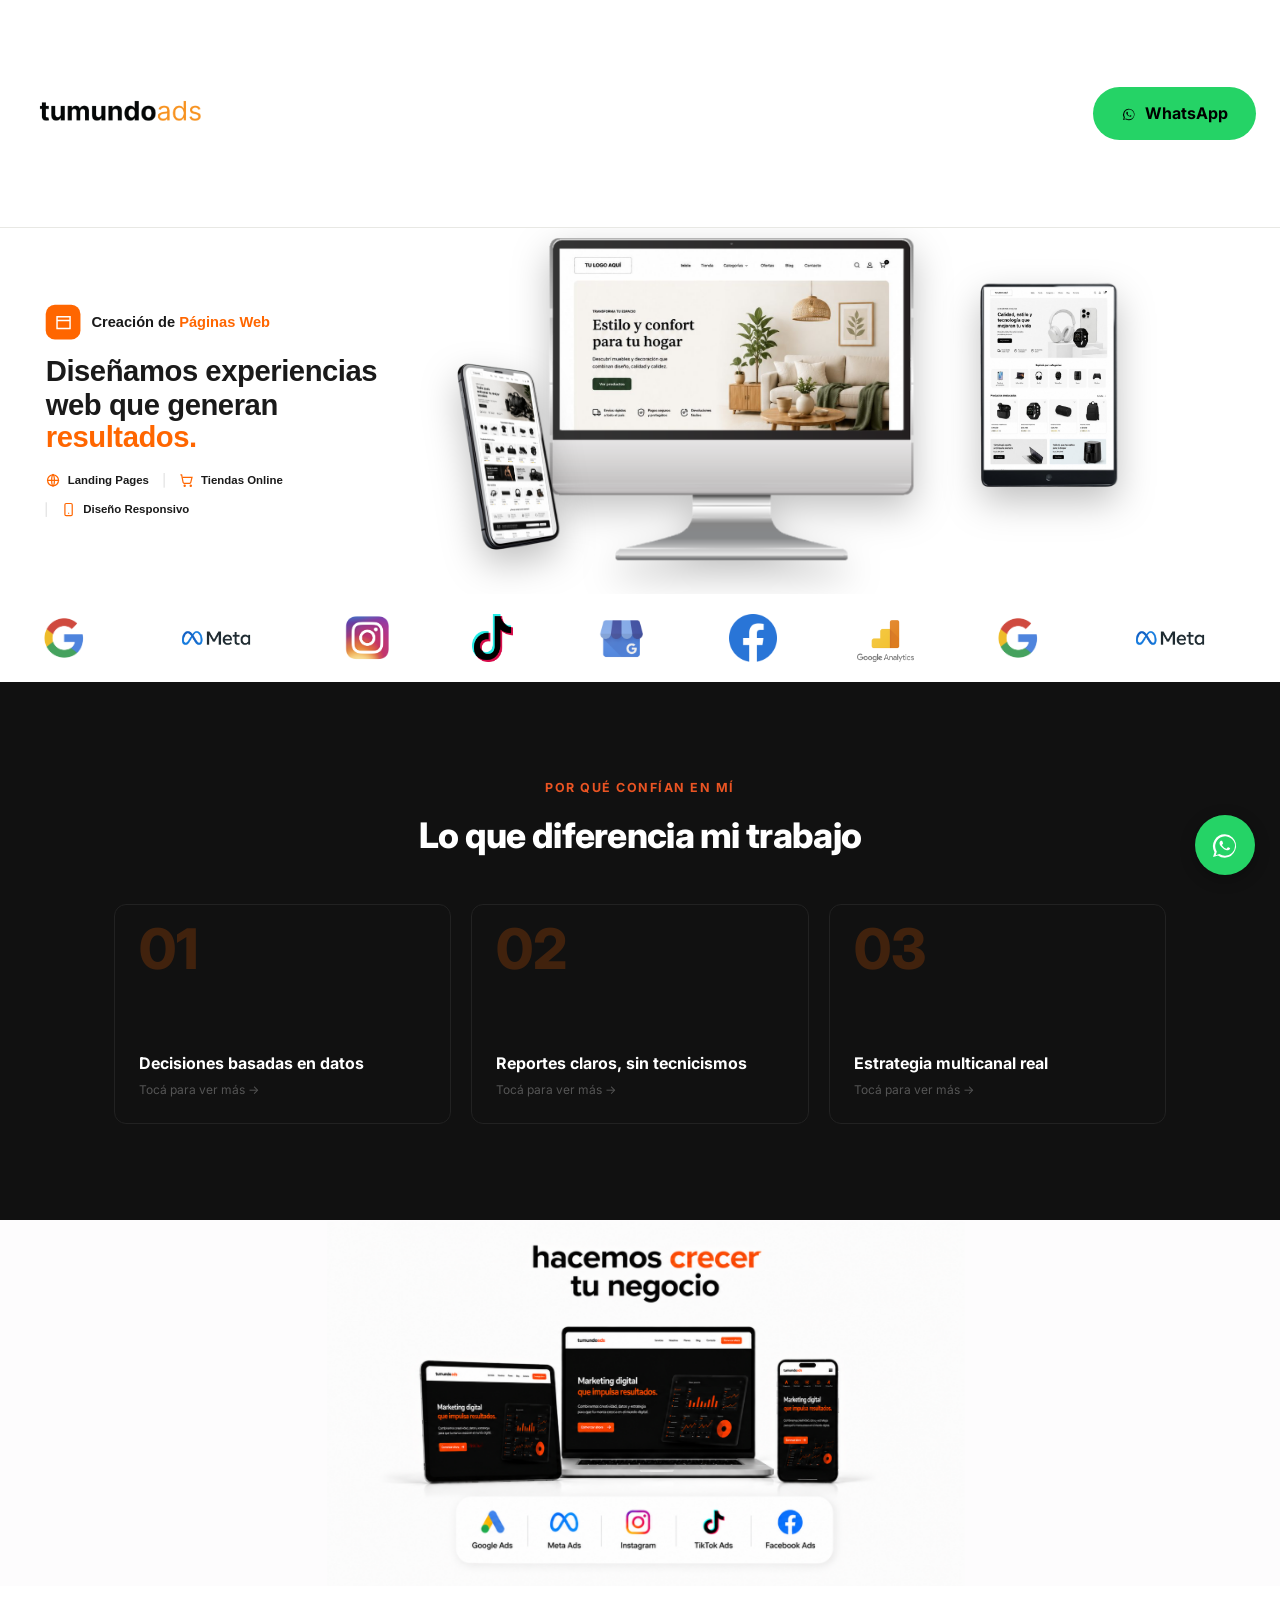
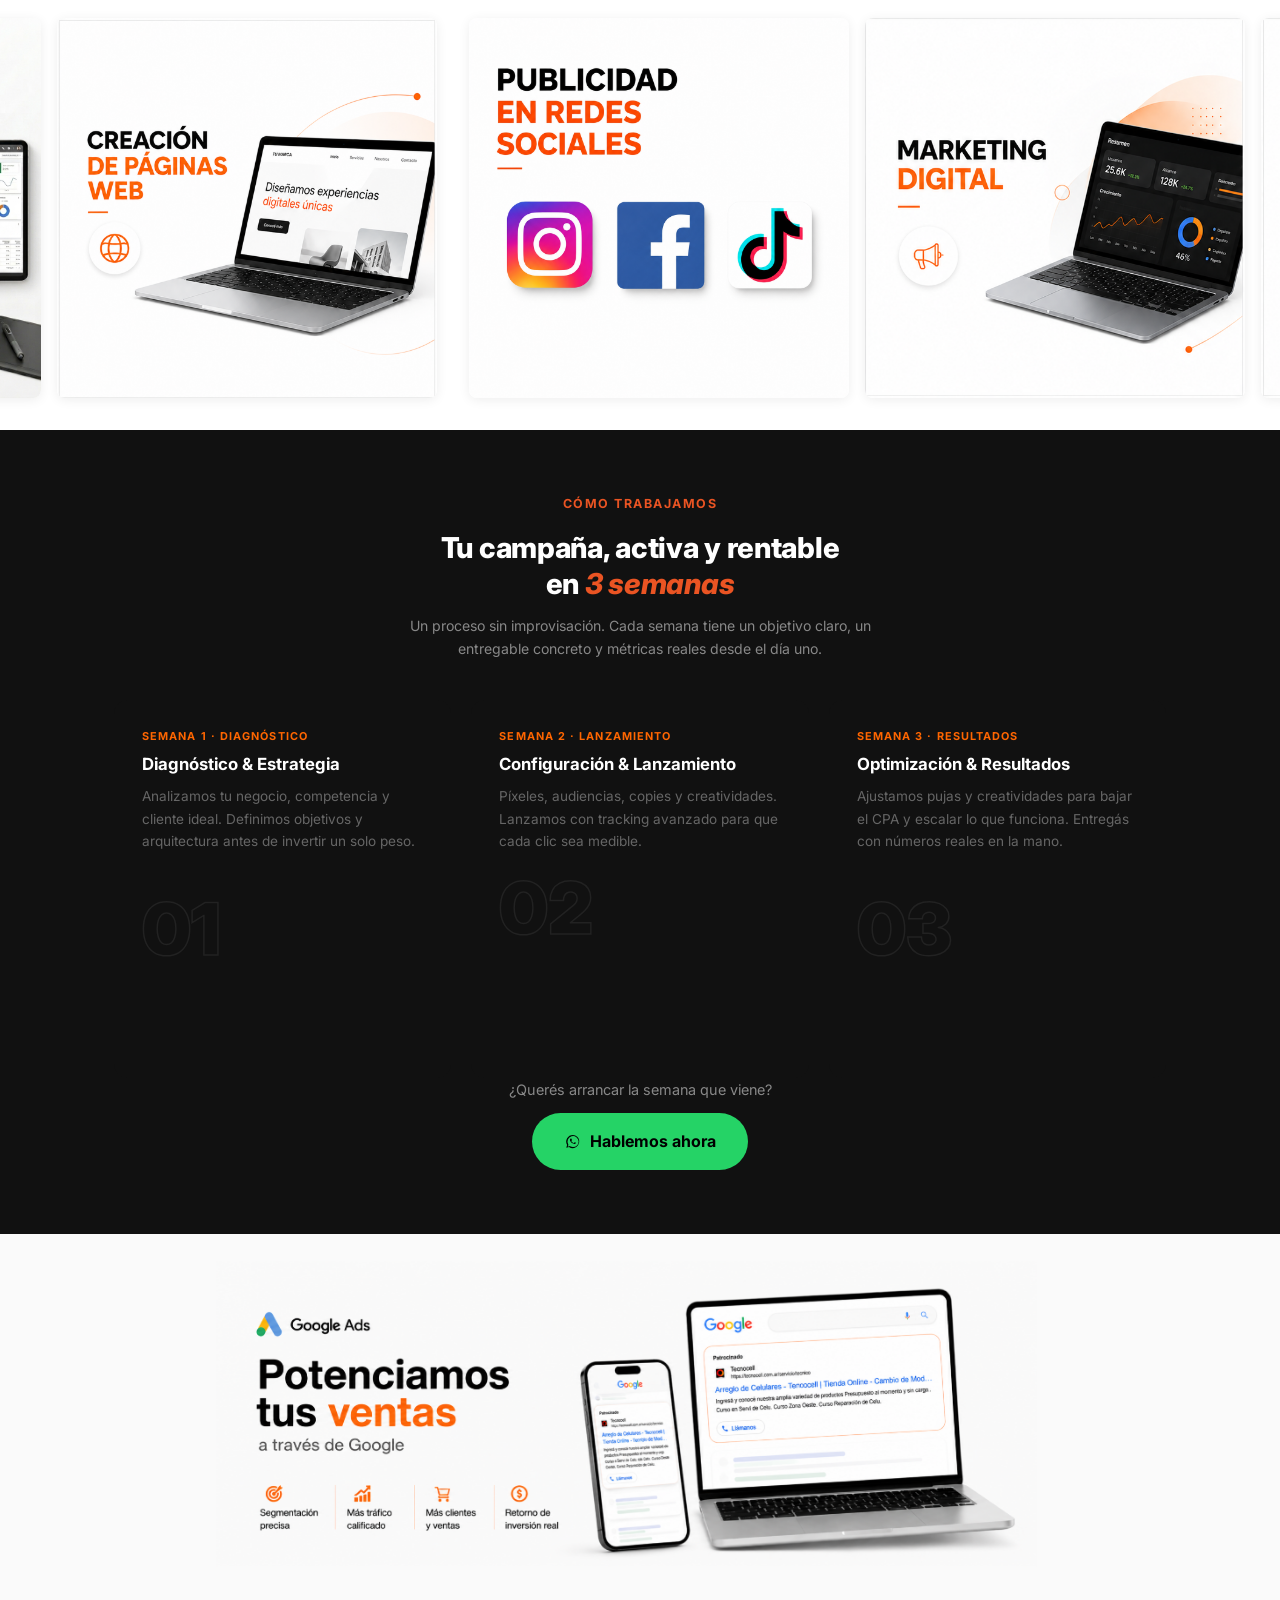
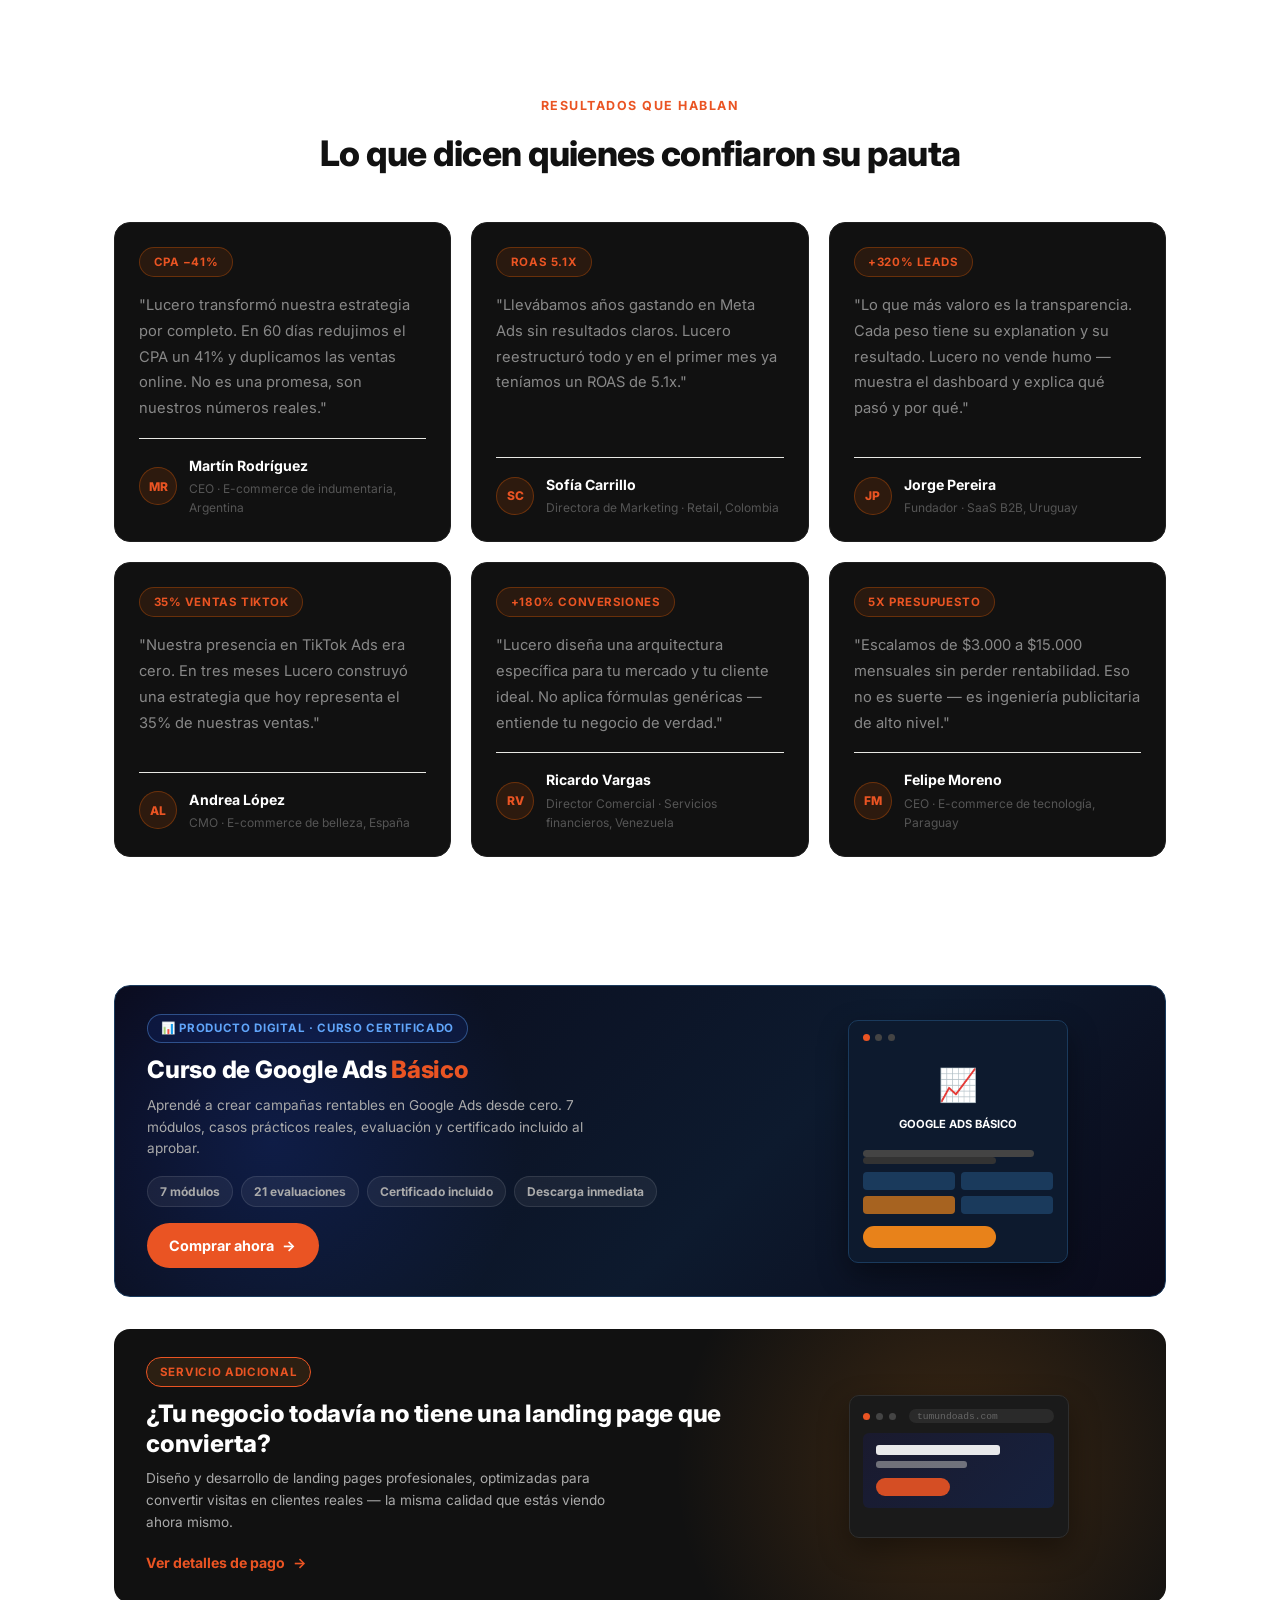
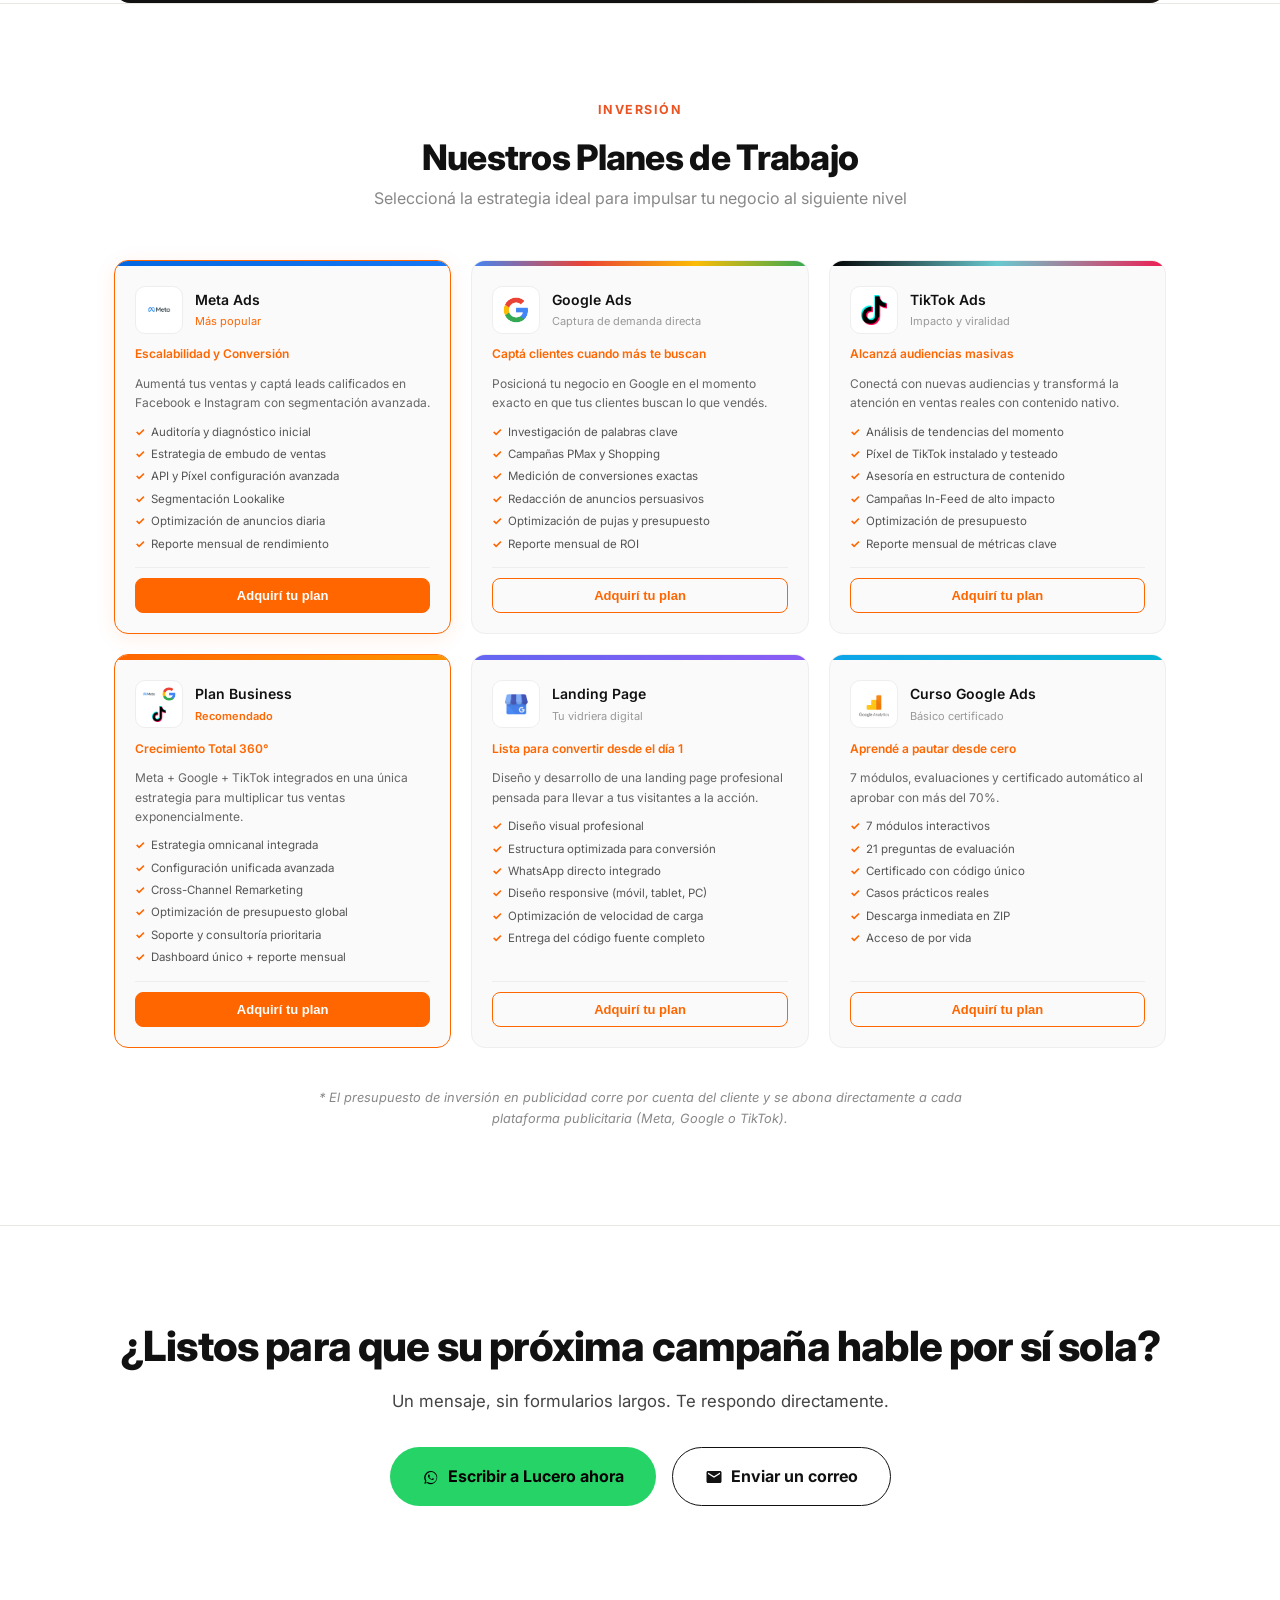
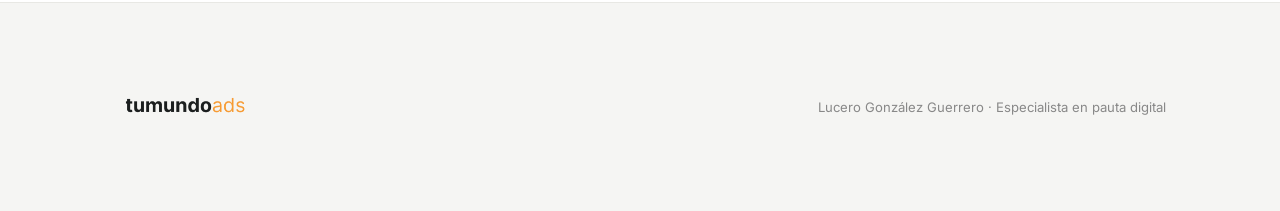
==== commit 4a9bfce5: "Add files via upload" ====
--- a/index.html
+++ b/index.html
@@ -145,17 +145,17 @@
         function scaleMobile(){
           var mb = document.getElementById('bannerMobile');
           if(!mb) return;
-          // 542px alto para 390px ancho + 15% margen de seguridad
           var w = mb.offsetWidth || window.innerWidth;
-          mb.style.height = Math.round(w * (542/390) * 1.15) + 'px';
+          // 620px mínimo declarado en el banner + escala proporcional
+          mb.style.height = Math.round(w * (620/390)) + 'px';
         }
         function scale(){
           if(window.innerWidth > 768){ scaleDesktop(); } else { scaleMobile(); }
           var mb2 = document.getElementById('bannerMobile2');
           if(mb2 && window.innerWidth <= 768){
-            // 230px alto para 390px ancho + 15% margen
             var w2 = mb2.offsetWidth || window.innerWidth;
-            mb2.style.height = Math.round(w2 * (230/390) * 1.15) + 'px';
+            // 260px mínimo declarado en el banner + escala proporcional
+            mb2.style.height = Math.round(w2 * (260/390)) + 'px';
           }
         }        if(document.readyState === 'loading'){
           document.addEventListener('DOMContentLoaded', scale);
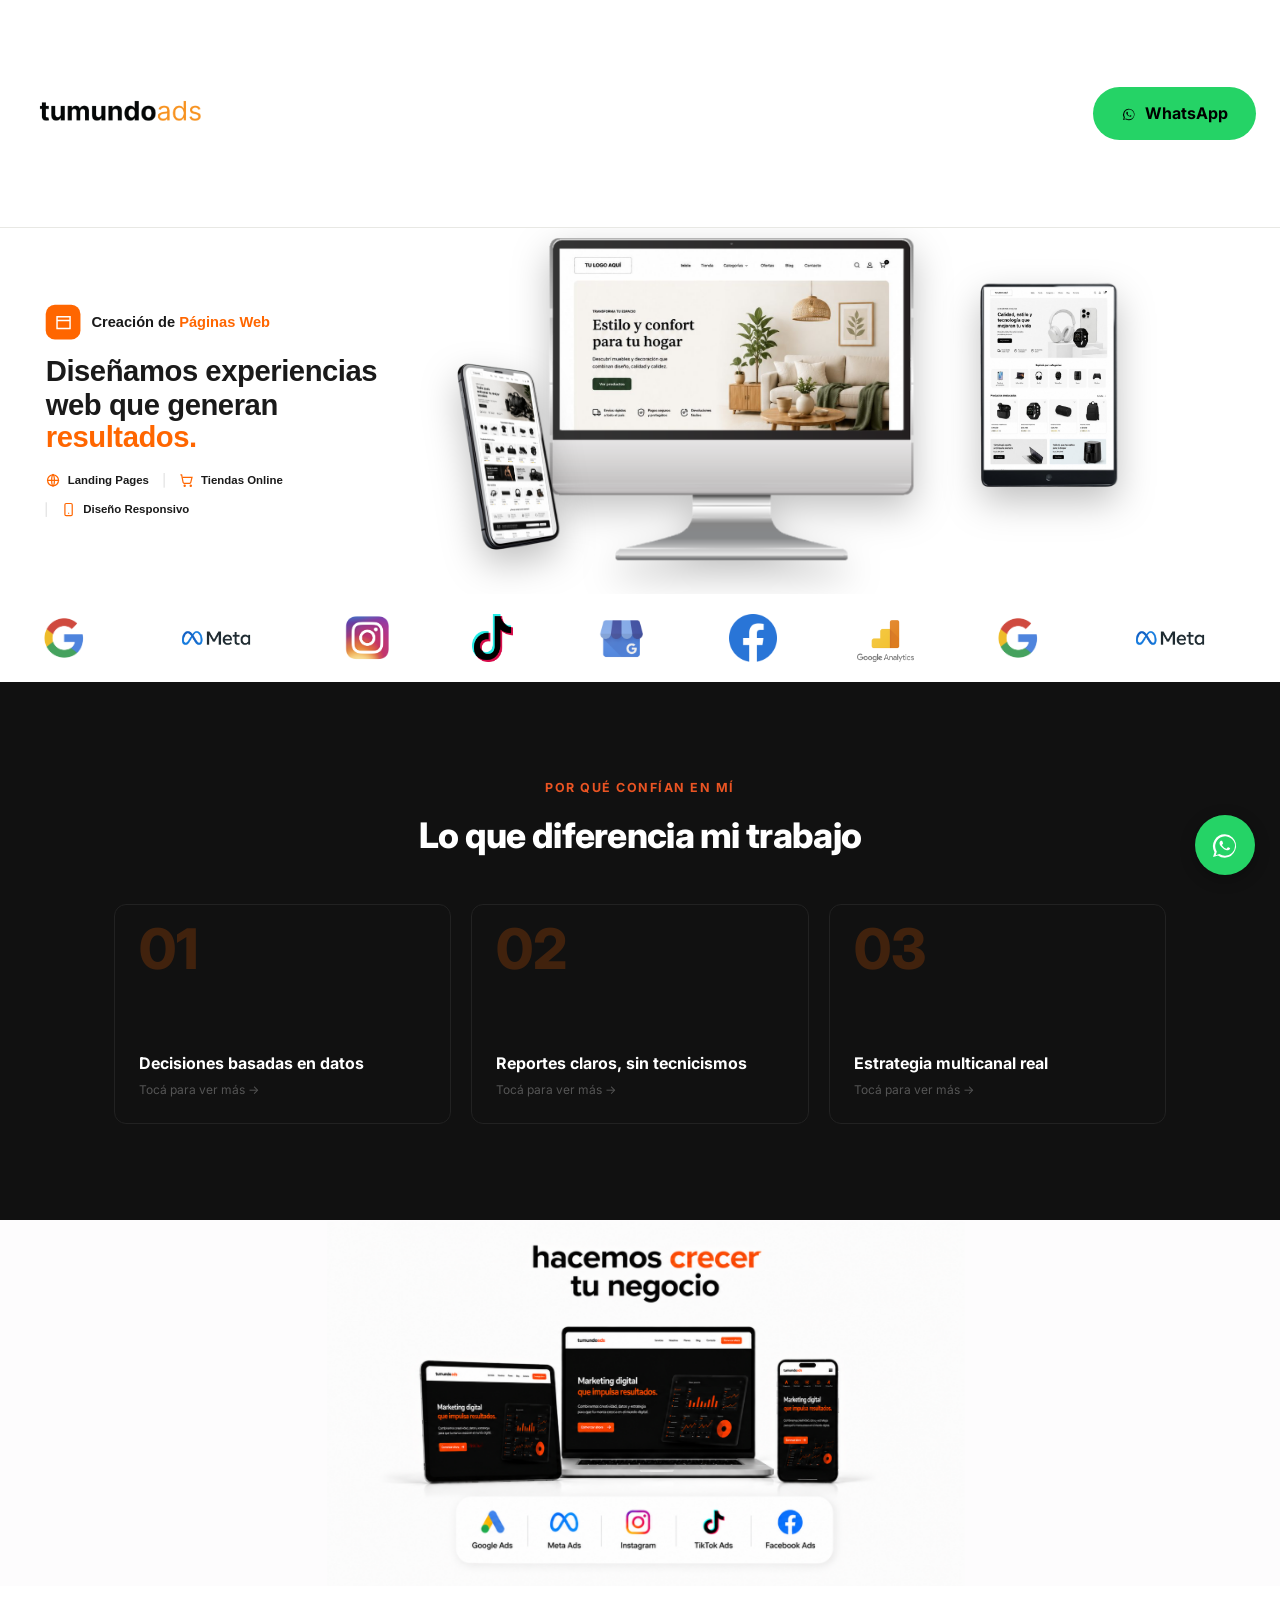
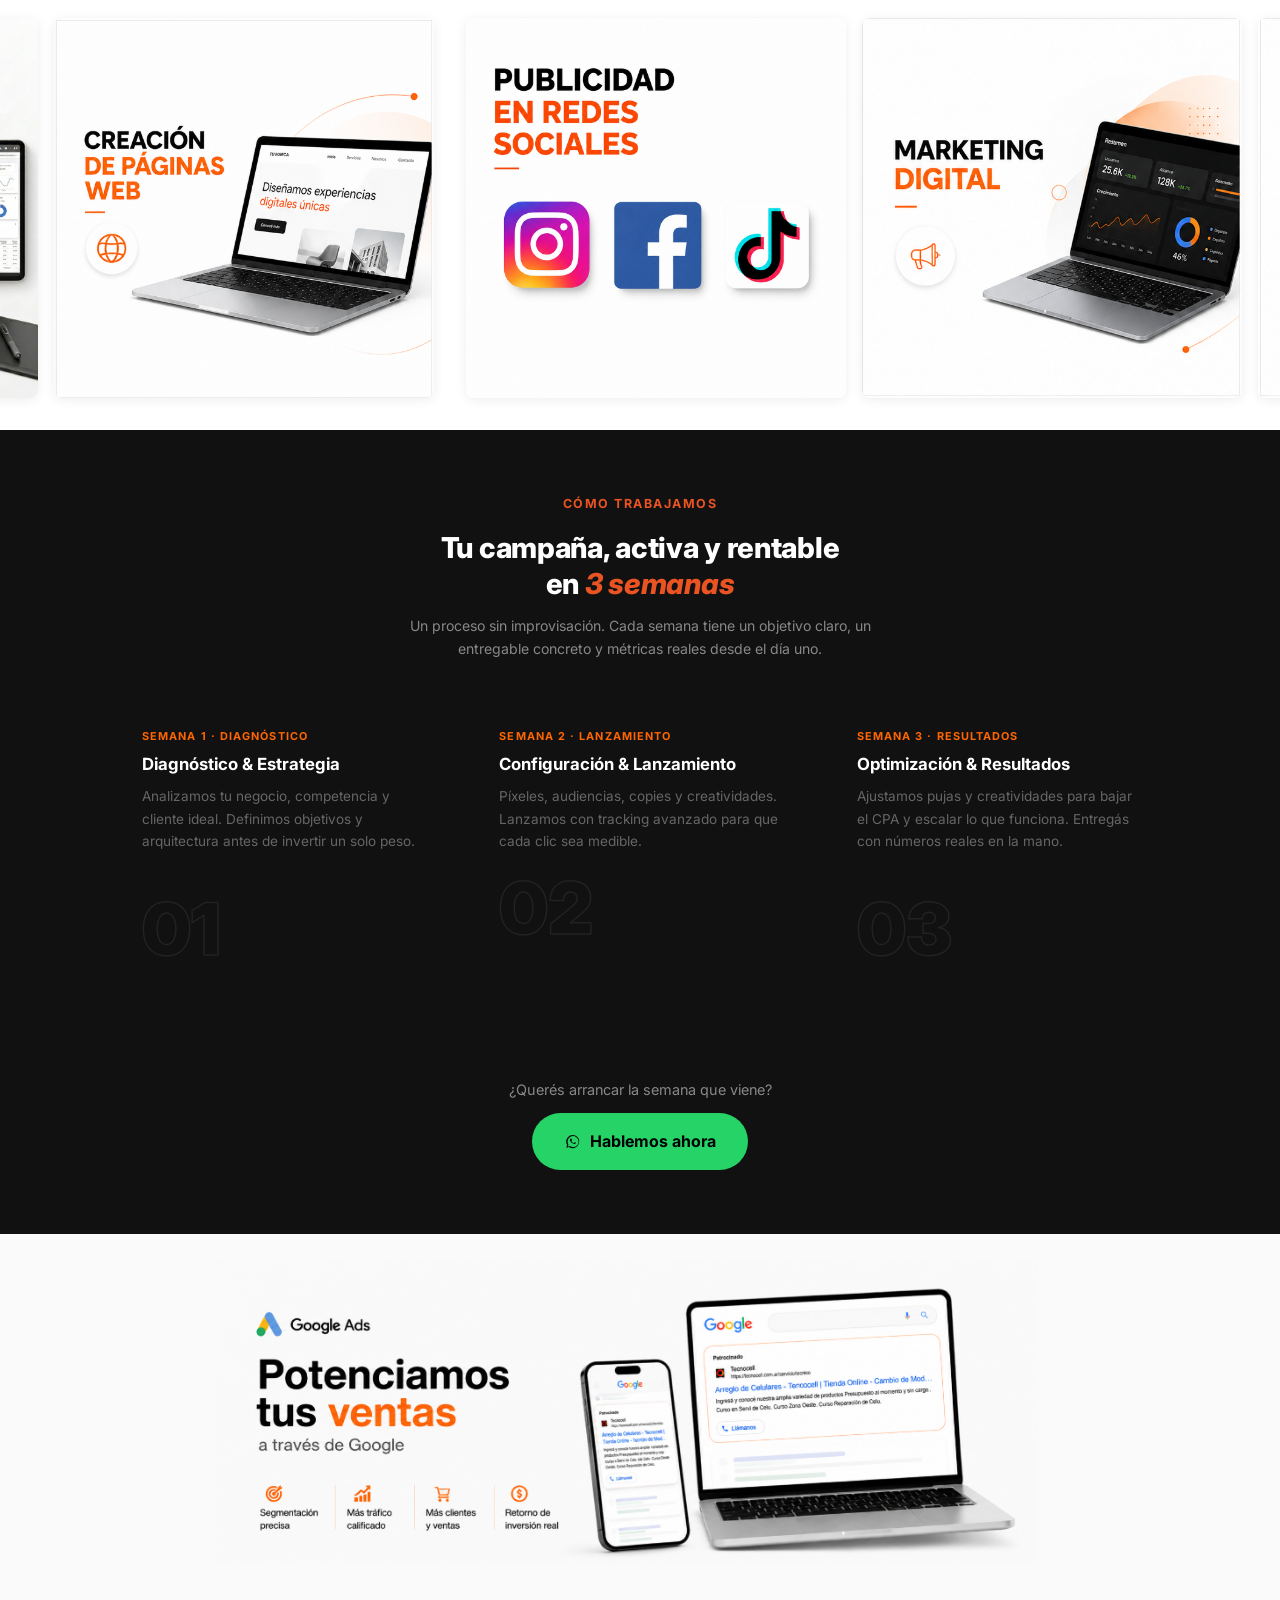
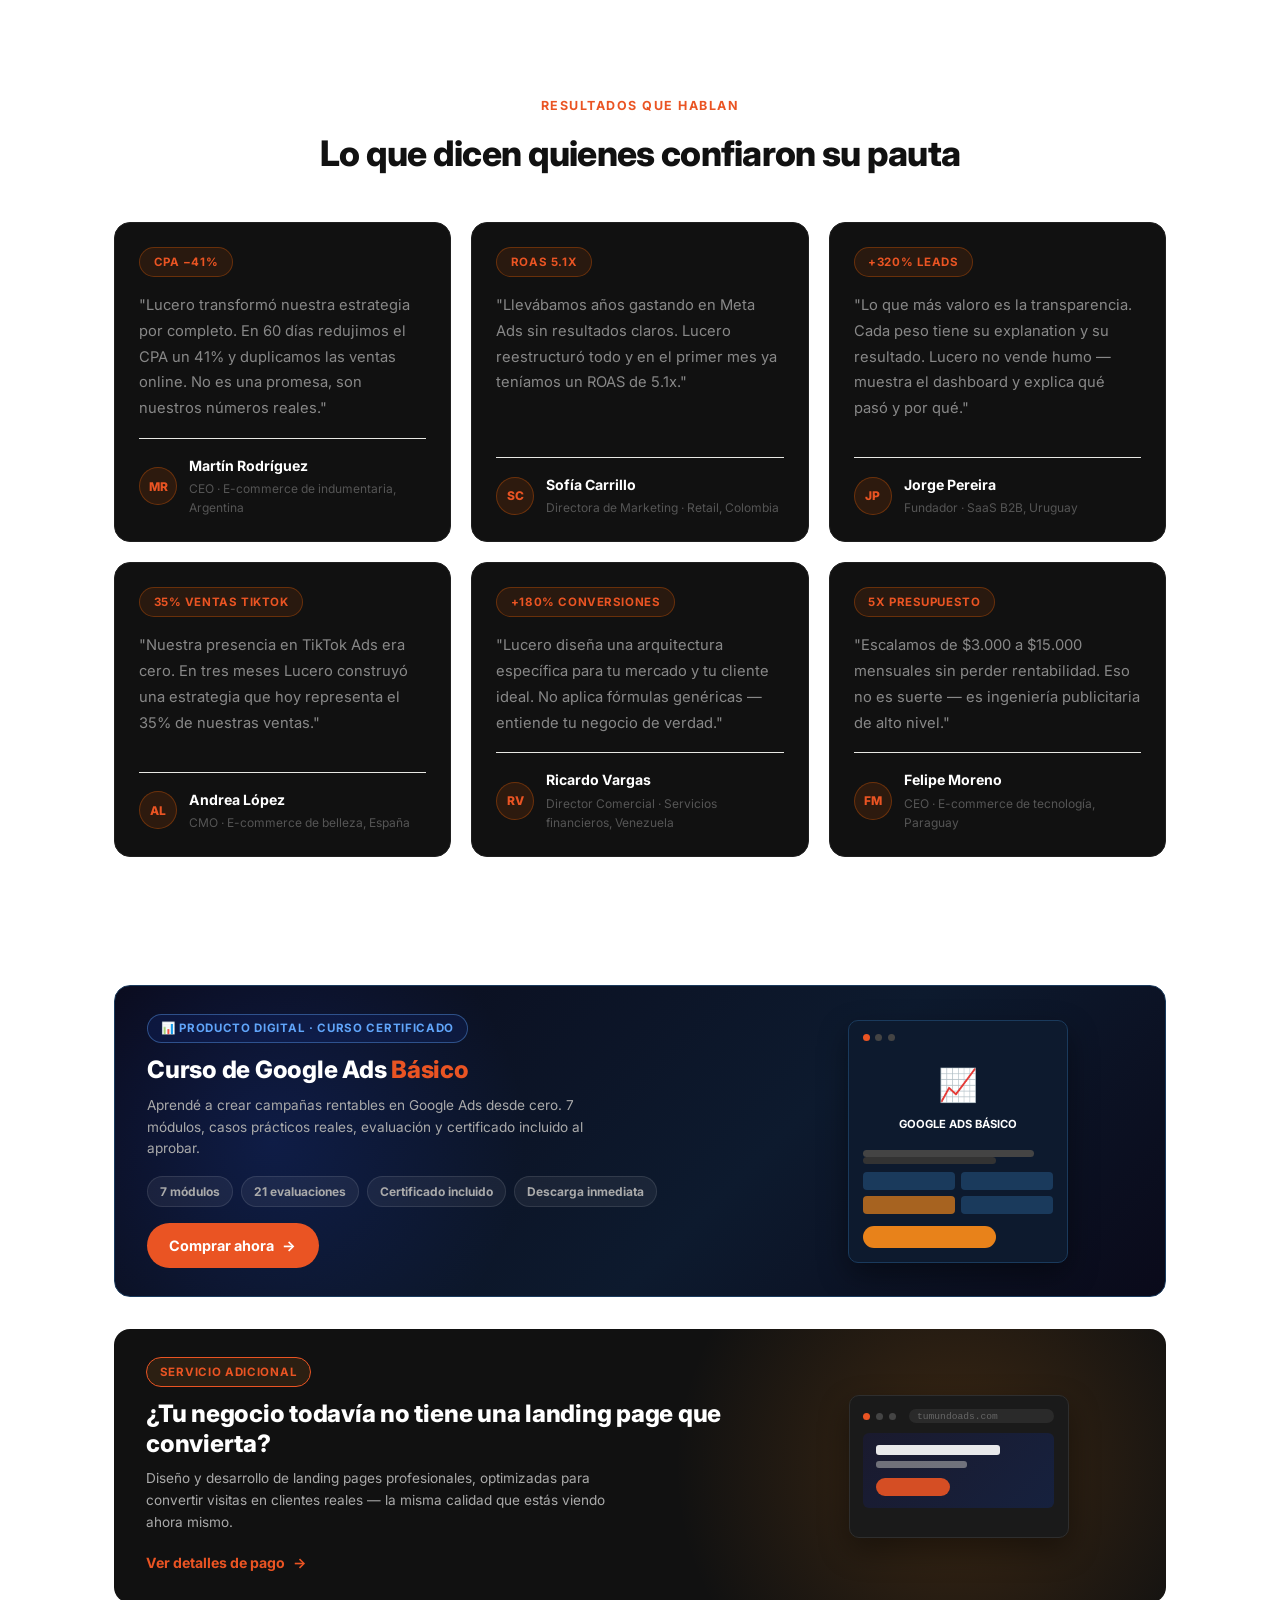
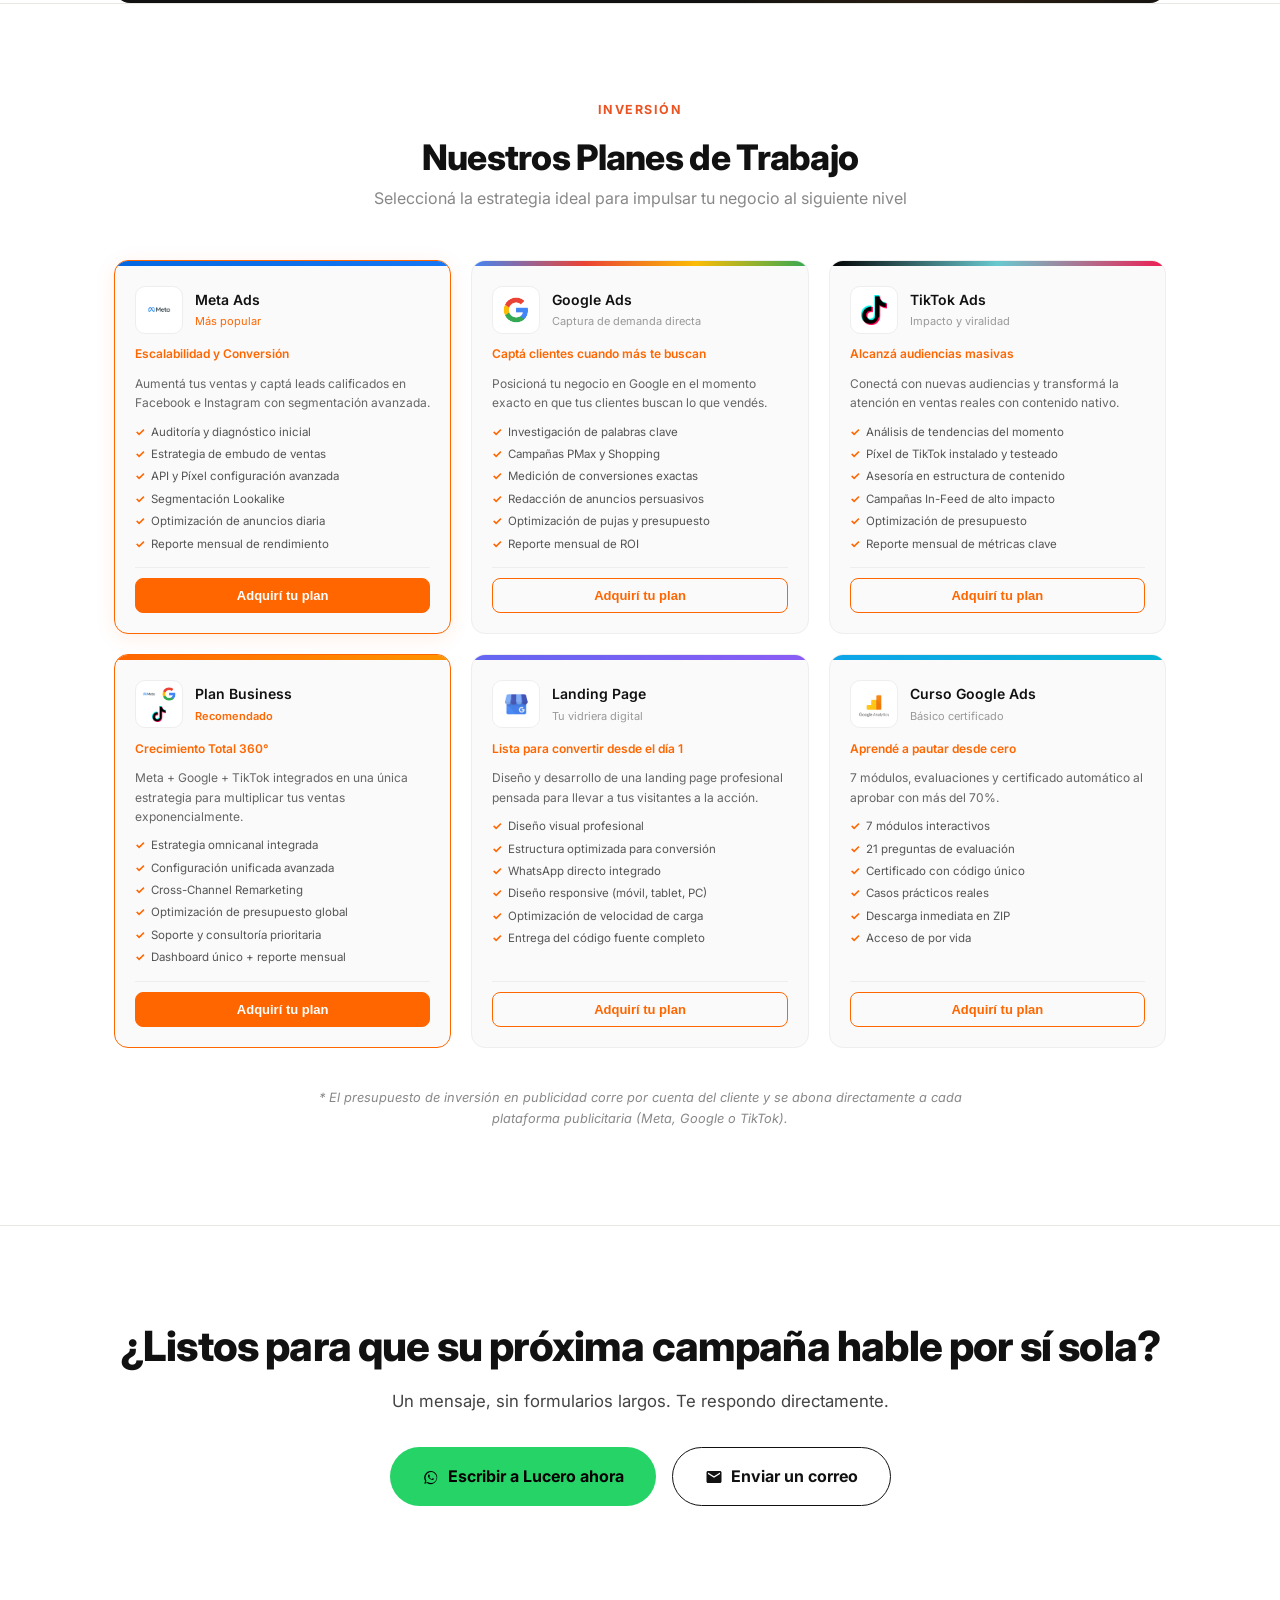
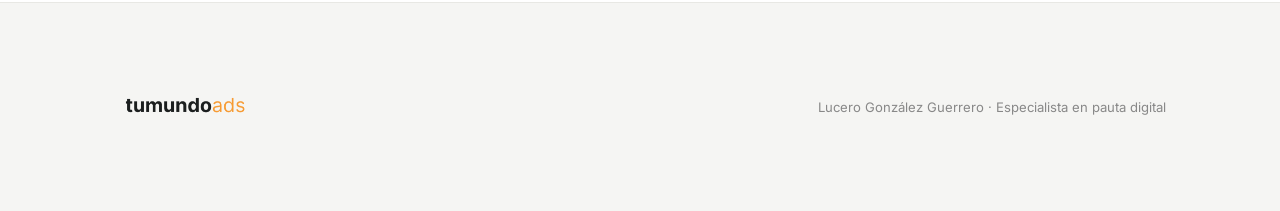
==== commit 798a3b6e: "Add files via upload" ====
--- a/index.html
+++ b/index.html
@@ -146,7 +146,6 @@
           var mb = document.getElementById('bannerMobile');
           if(!mb) return;
           var w = mb.offsetWidth || window.innerWidth;
-          // 620px mínimo declarado en el banner + escala proporcional
           mb.style.height = Math.round(w * (620/390)) + 'px';
         }
         function scale(){
@@ -154,10 +153,18 @@
           var mb2 = document.getElementById('bannerMobile2');
           if(mb2 && window.innerWidth <= 768){
             var w2 = mb2.offsetWidth || window.innerWidth;
-            // 260px mínimo declarado en el banner + escala proporcional
             mb2.style.height = Math.round(w2 * (260/390)) + 'px';
           }
-        }        if(document.readyState === 'loading'){
+        }
+        // Recibir altura real desde cada iframe
+        window.addEventListener('message', function(e){
+          if(!e.data || !e.data.iframeHeight) return;
+          var h = e.data.iframeHeight;
+          var mb = document.getElementById('bannerMobile');
+          var mb2 = document.getElementById('bannerMobile2');
+          if(mb && e.source === mb.contentWindow){ mb.style.height = h + 'px'; }
+          if(mb2 && e.source === mb2.contentWindow){ mb2.style.height = h + 'px'; }
+        });        if(document.readyState === 'loading'){
           document.addEventListener('DOMContentLoaded', scale);
         } else { scale(); }
         window.addEventListener('load', scale);
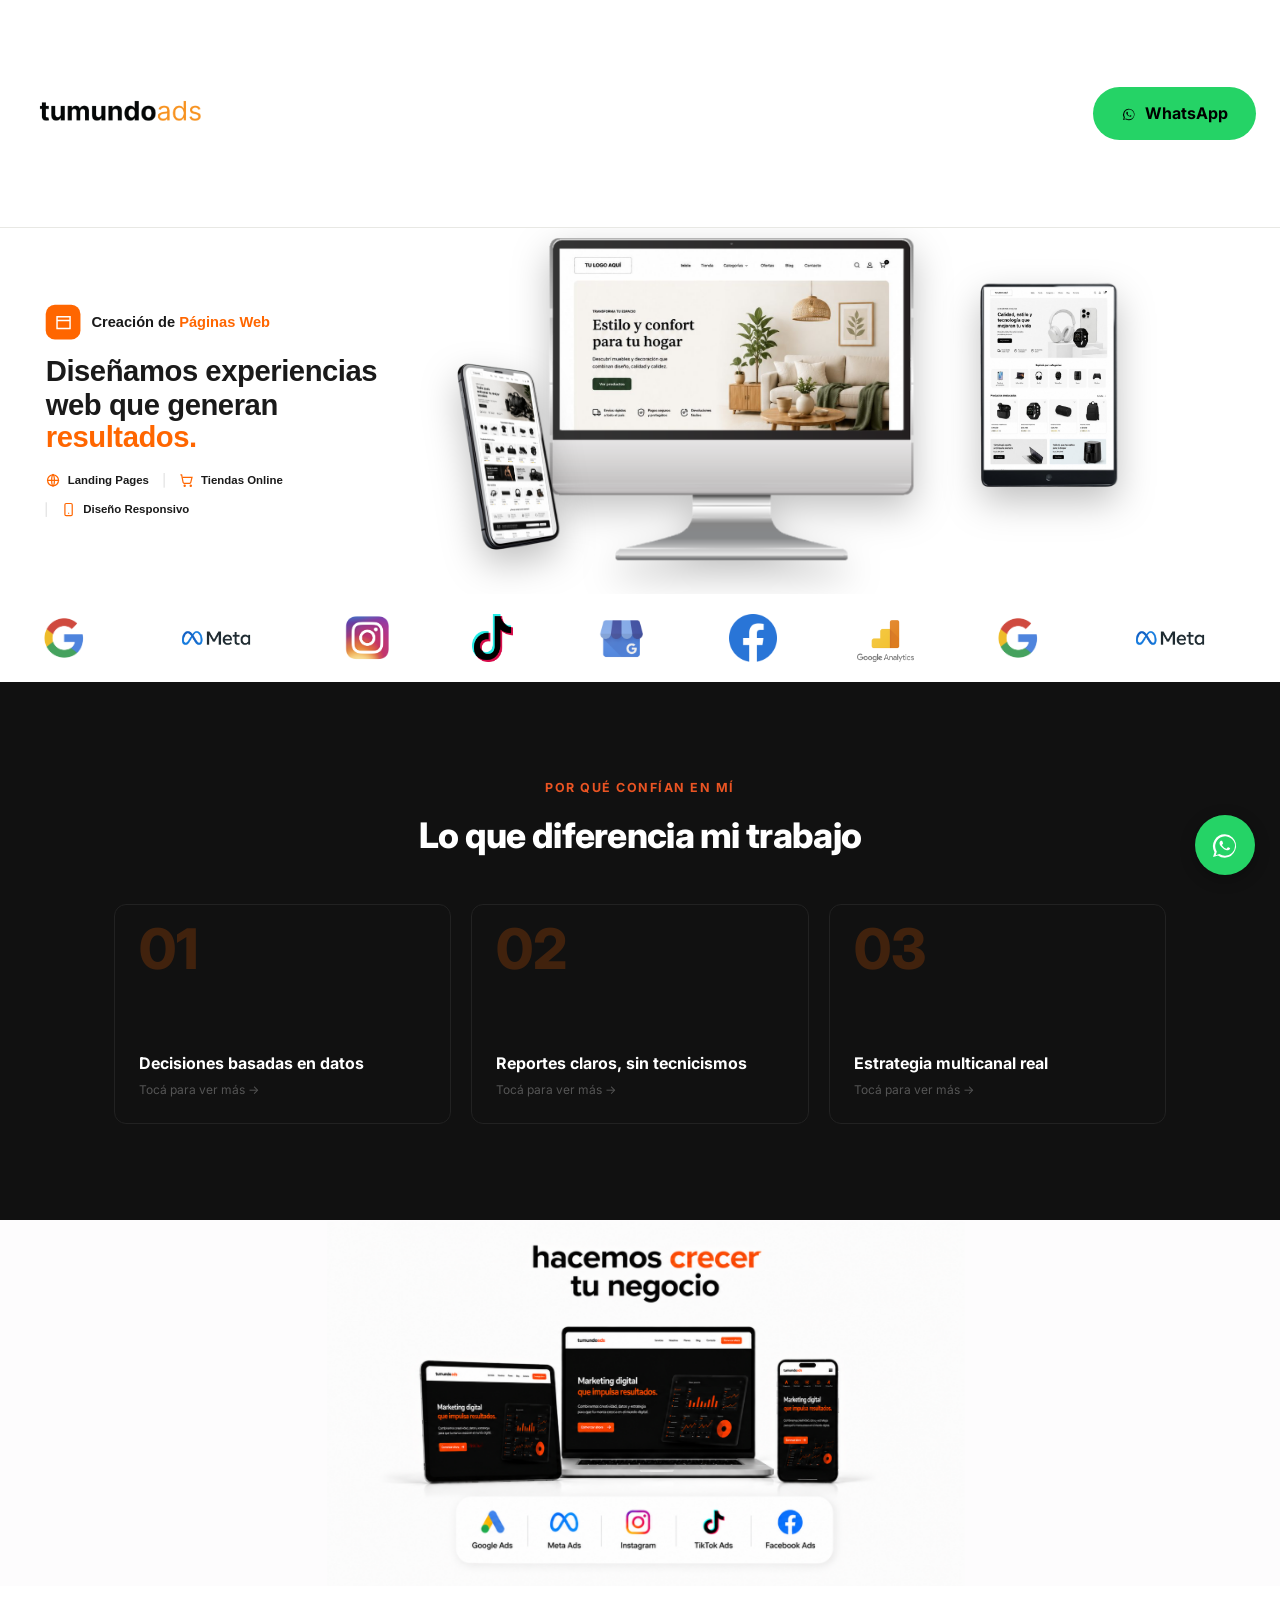
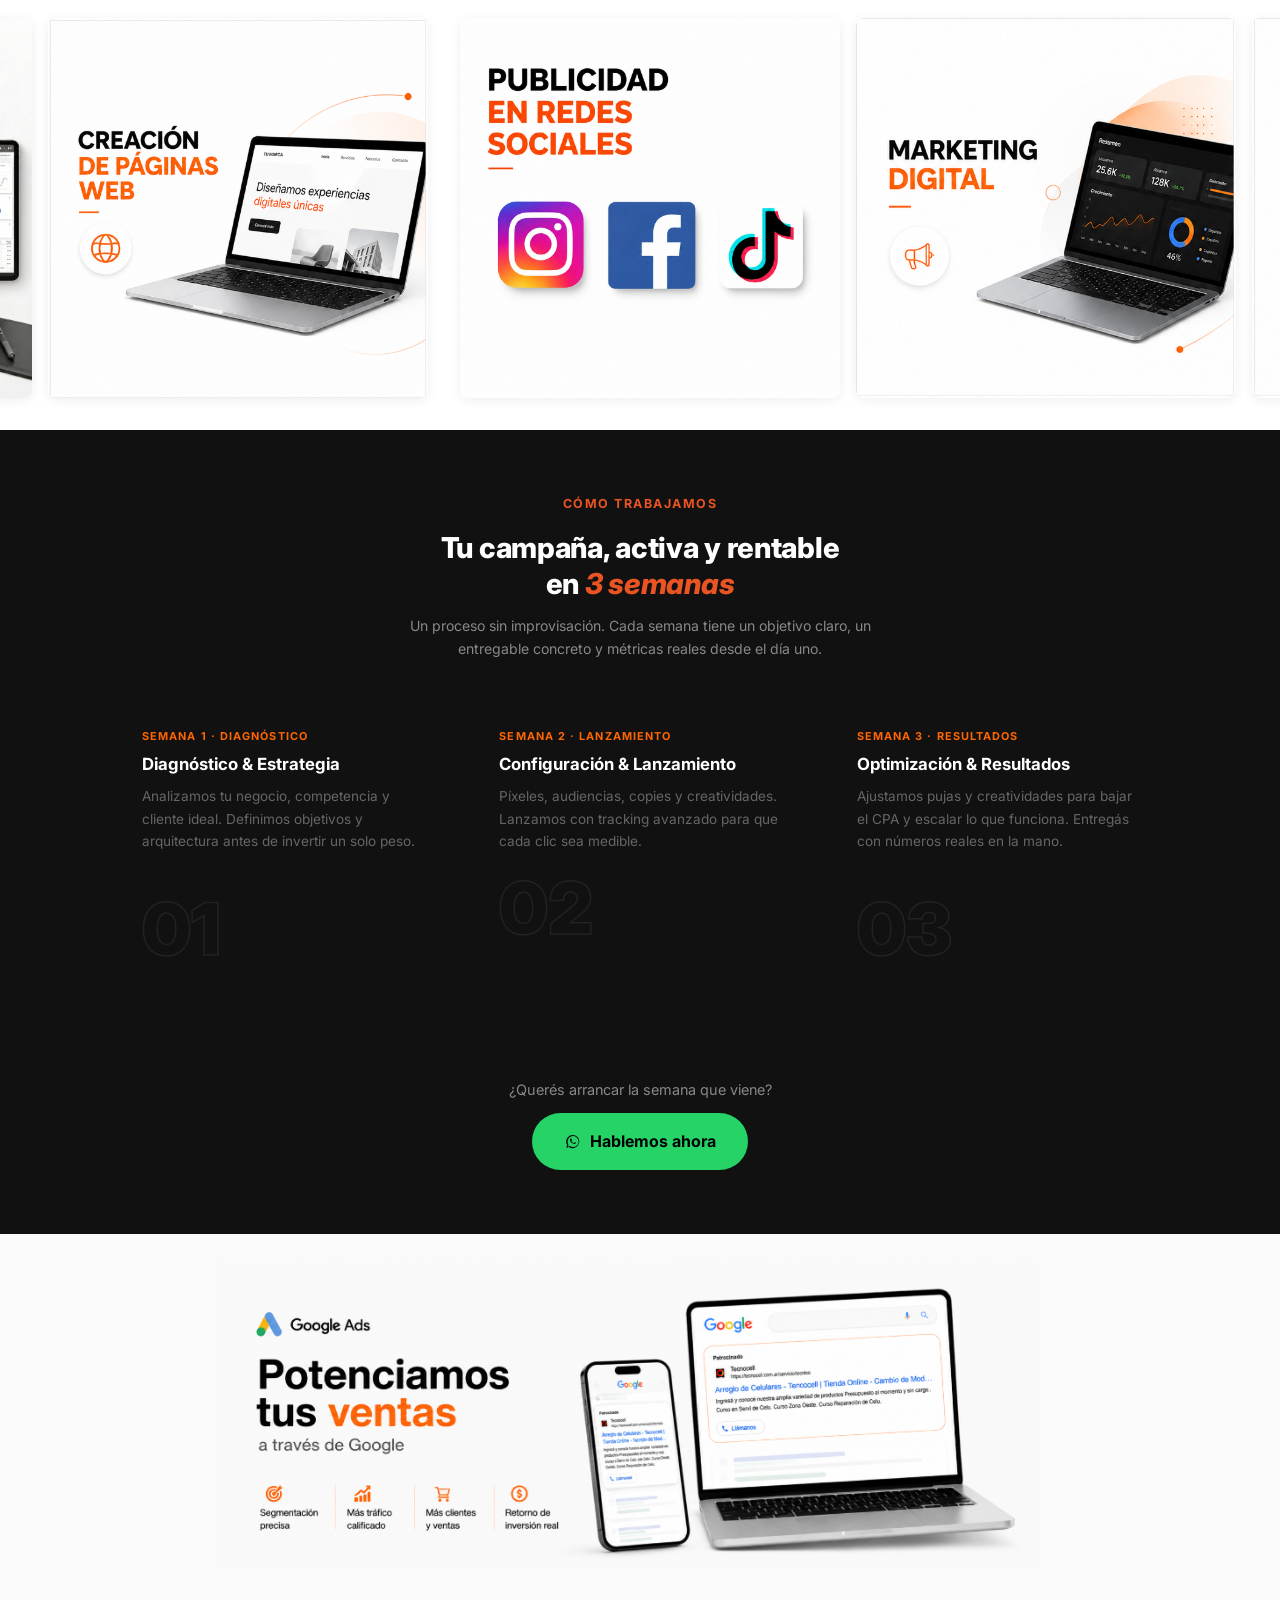
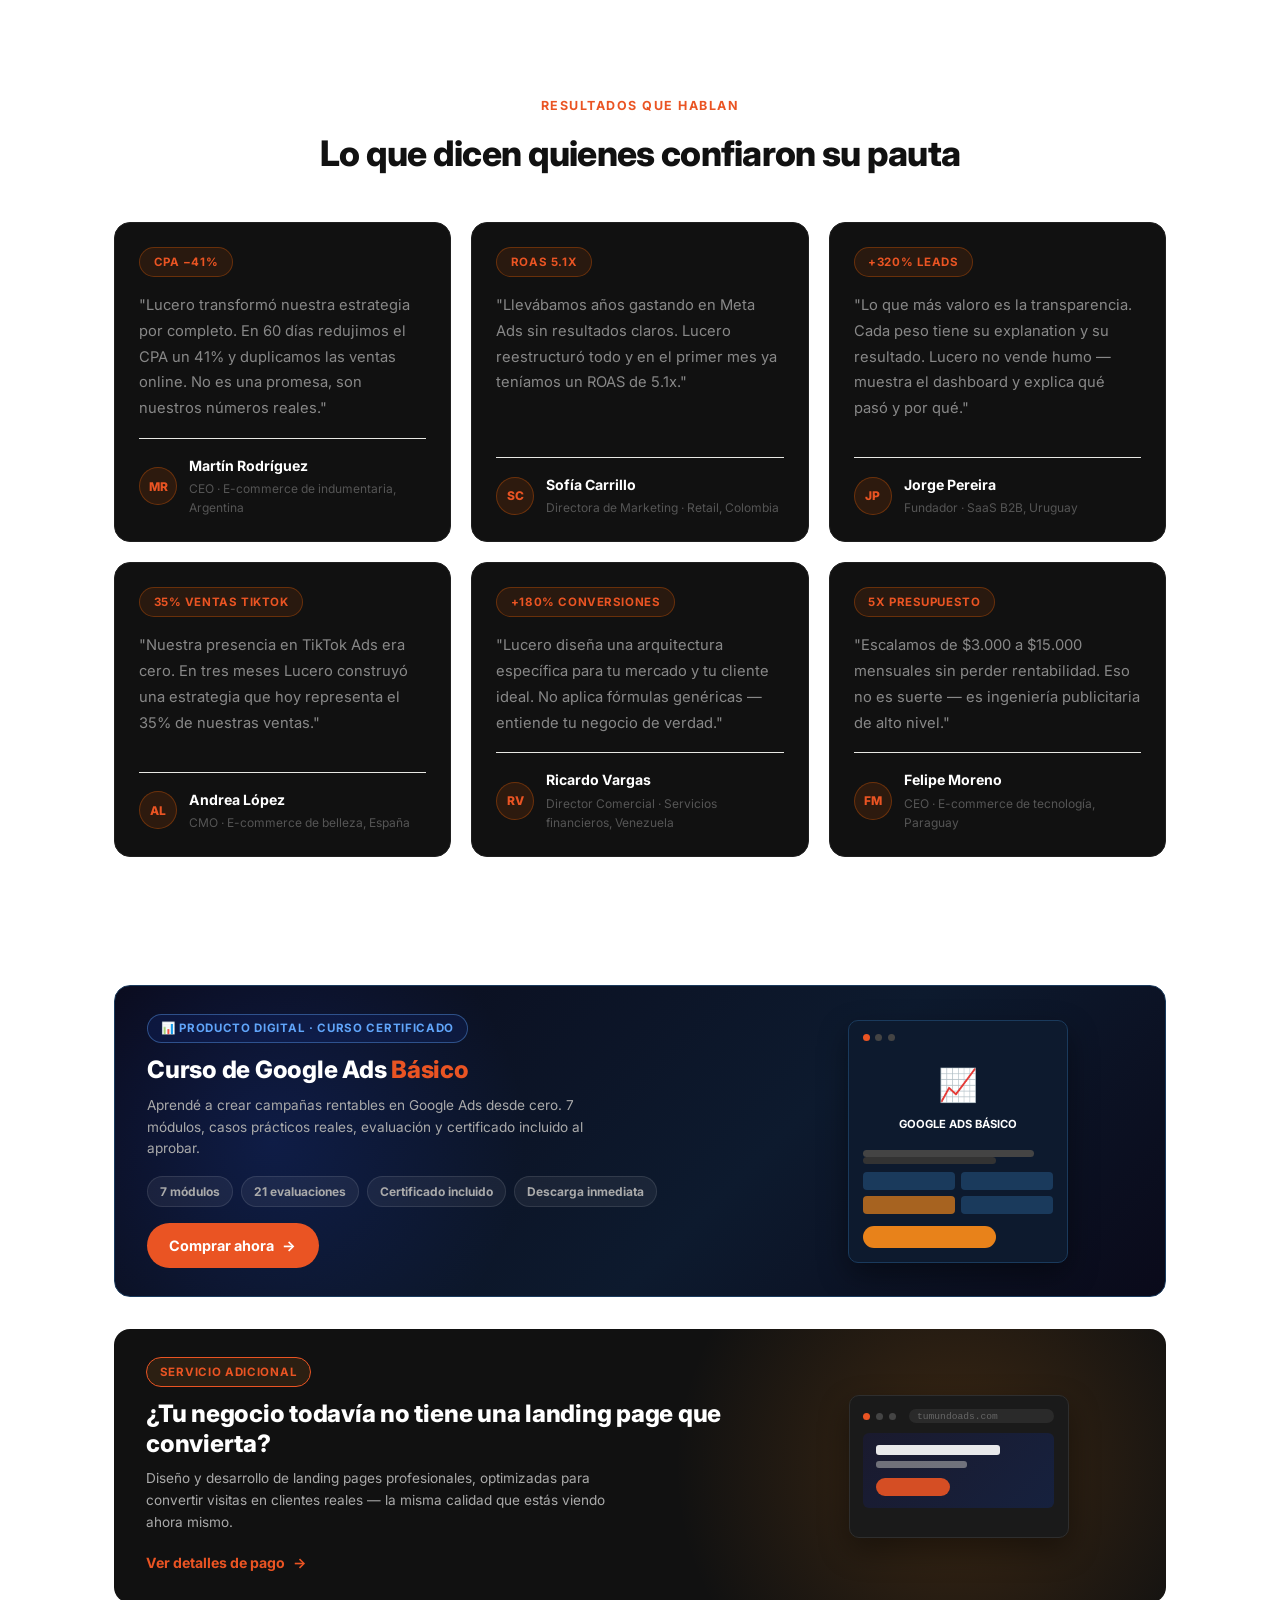
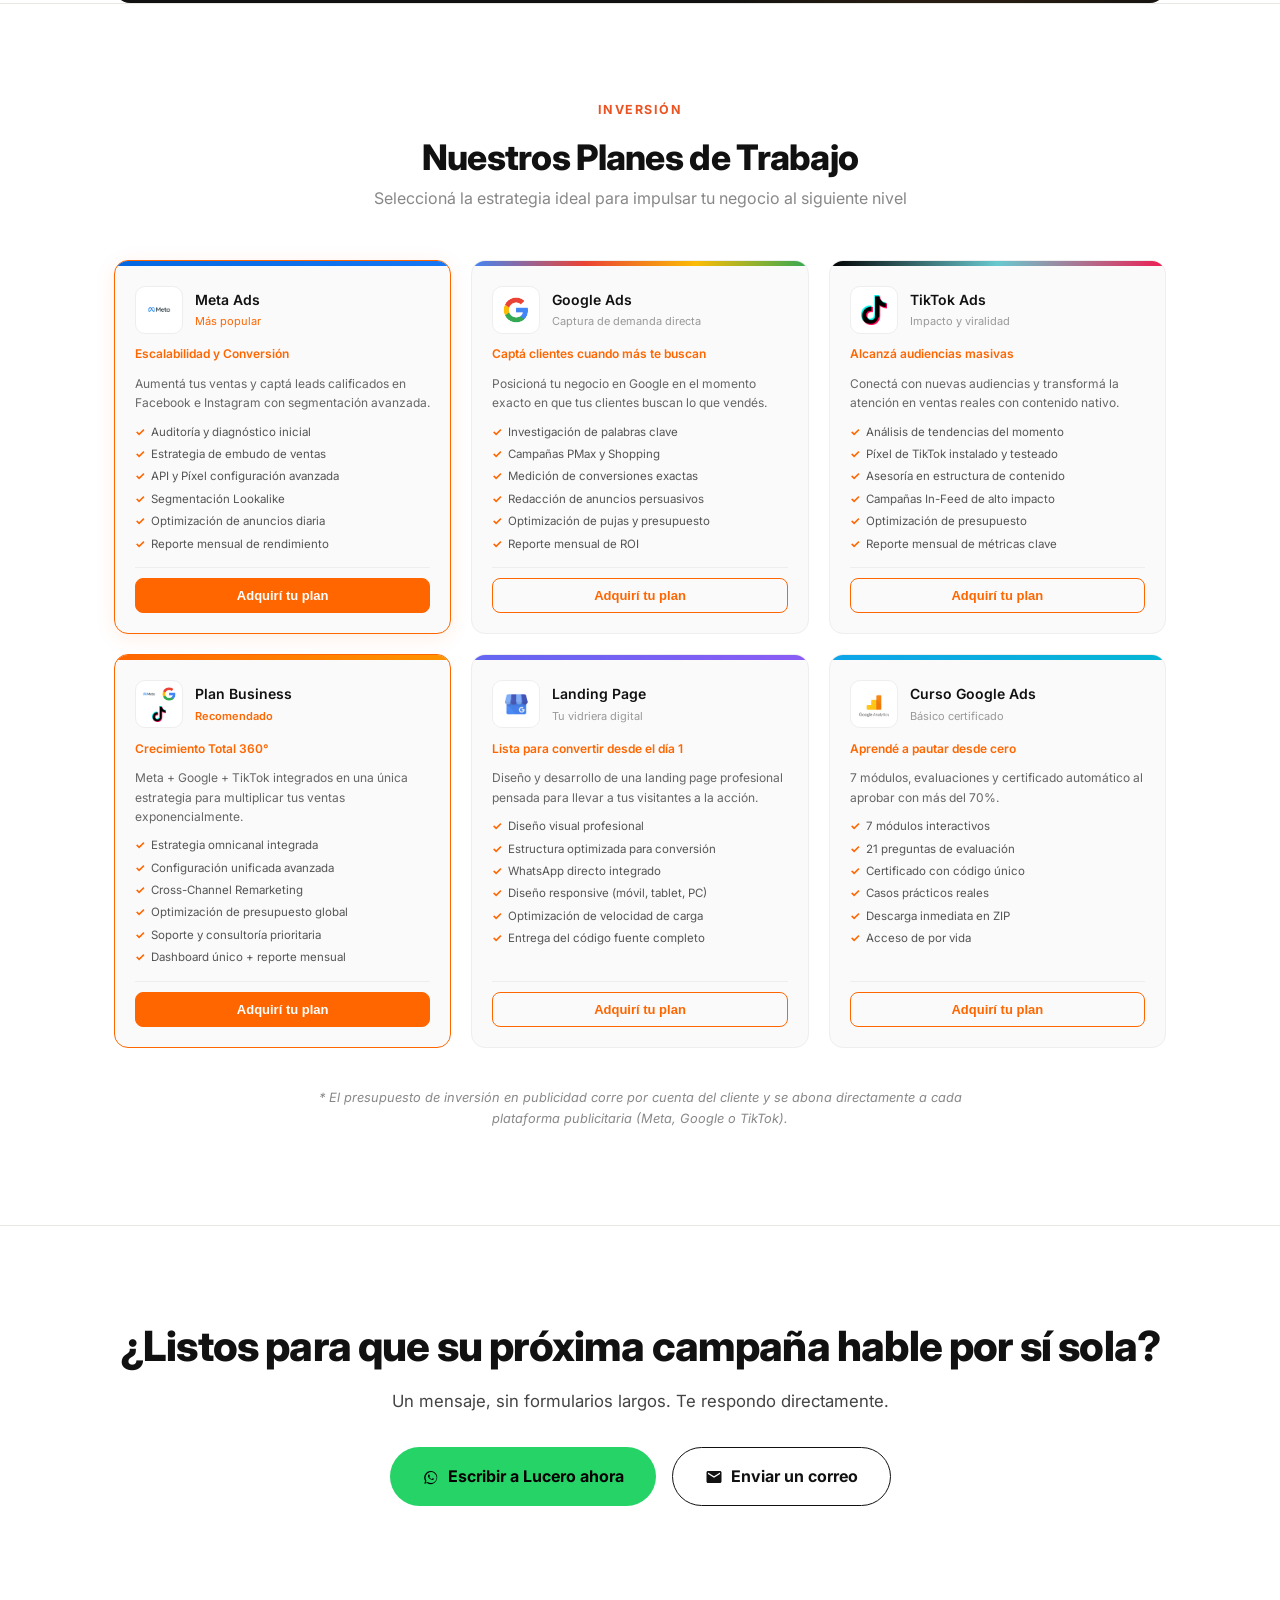
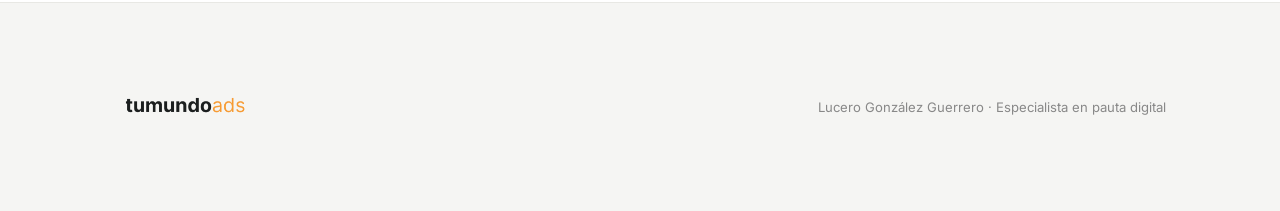
==== commit dbcd35de: "Add files via upload" ====
--- a/index.html
+++ b/index.html
@@ -125,7 +125,7 @@
     <a href="https://wa.me/5491127012643?text=Hola%20Lucero!%20Quiero%20adquirir%20una%20Landing%20Page%20profesional." onclick="return gtag_report_conversion('https://wa.me/5491127012643');" target="_blank" rel="noopener" class="hero-img hero-mobile">
       <iframe src="assets/banner-google-ads-mobile.html" scrolling="no" frameborder="0"
         id="bannerMobile" style="width:100%;border:none;display:block;pointer-events:none;"
-        onload="try{this.style.height=this.contentWindow.document.body.scrollHeight+'px';}catch(e){}"></iframe>
+        onload="(function(f){var w=f.offsetWidth;f.style.height=Math.round(w*1.39)+'px';})(this)"></iframe>
     </a>
     <script>
       (function(){
@@ -369,7 +369,7 @@
     <a href="https://wa.me/5491127012643?text=Hola%20Lucero!%20Quiero%20adquirir%20una%20Landing%20Page%20profesional." onclick="return gtag_report_conversion('https://wa.me/5491127012643');" target="_blank" rel="noopener" class="hero-mobile banner4-mobile">
       <iframe src="assets/banner-mobile.html" scrolling="no" frameborder="0"
         id="bannerMobile2" style="width:100%;border:none;display:block;pointer-events:none;"
-        onload="try{this.style.height=this.contentWindow.document.body.scrollHeight+'px';}catch(e){}"></iframe>
+        onload="(function(f){var w=f.offsetWidth;f.style.height=Math.round(w*0.59)+'px';})(this)"></iframe>
     </a>
 
     <section class="testimonials">
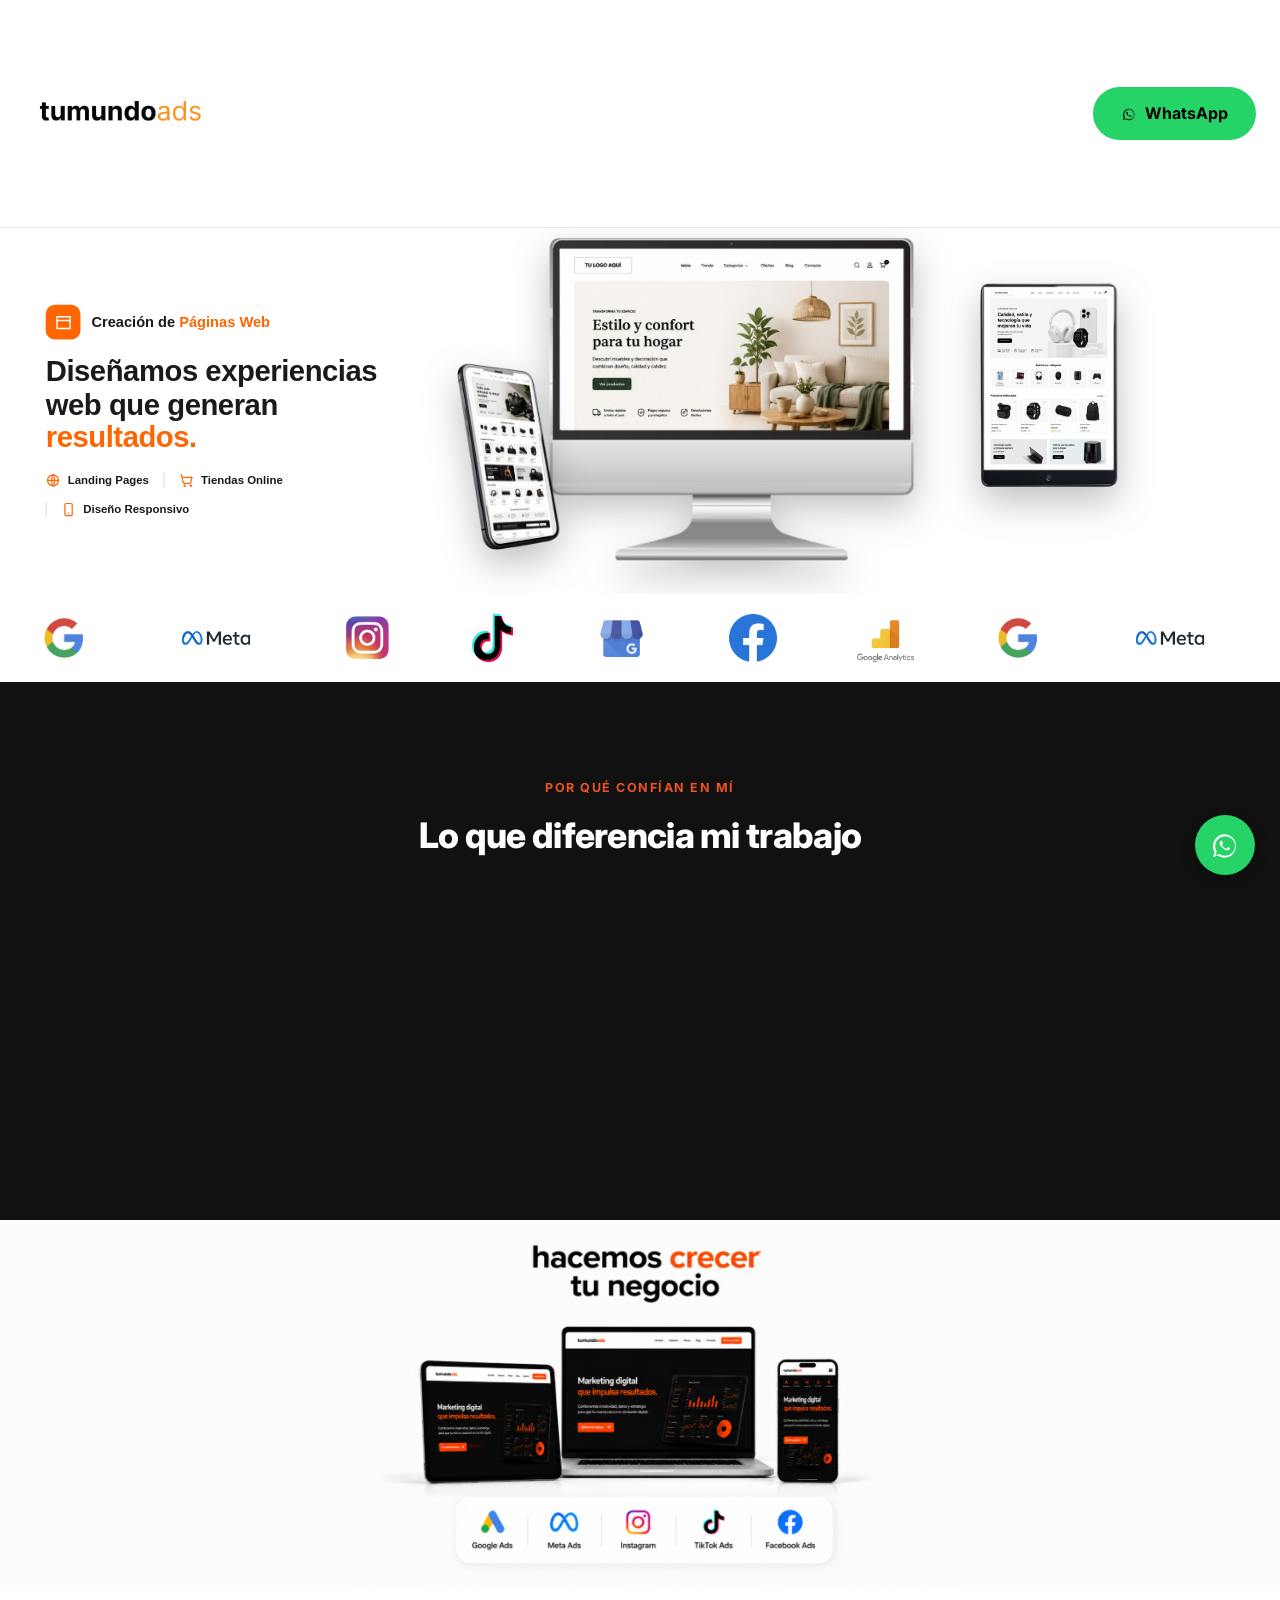
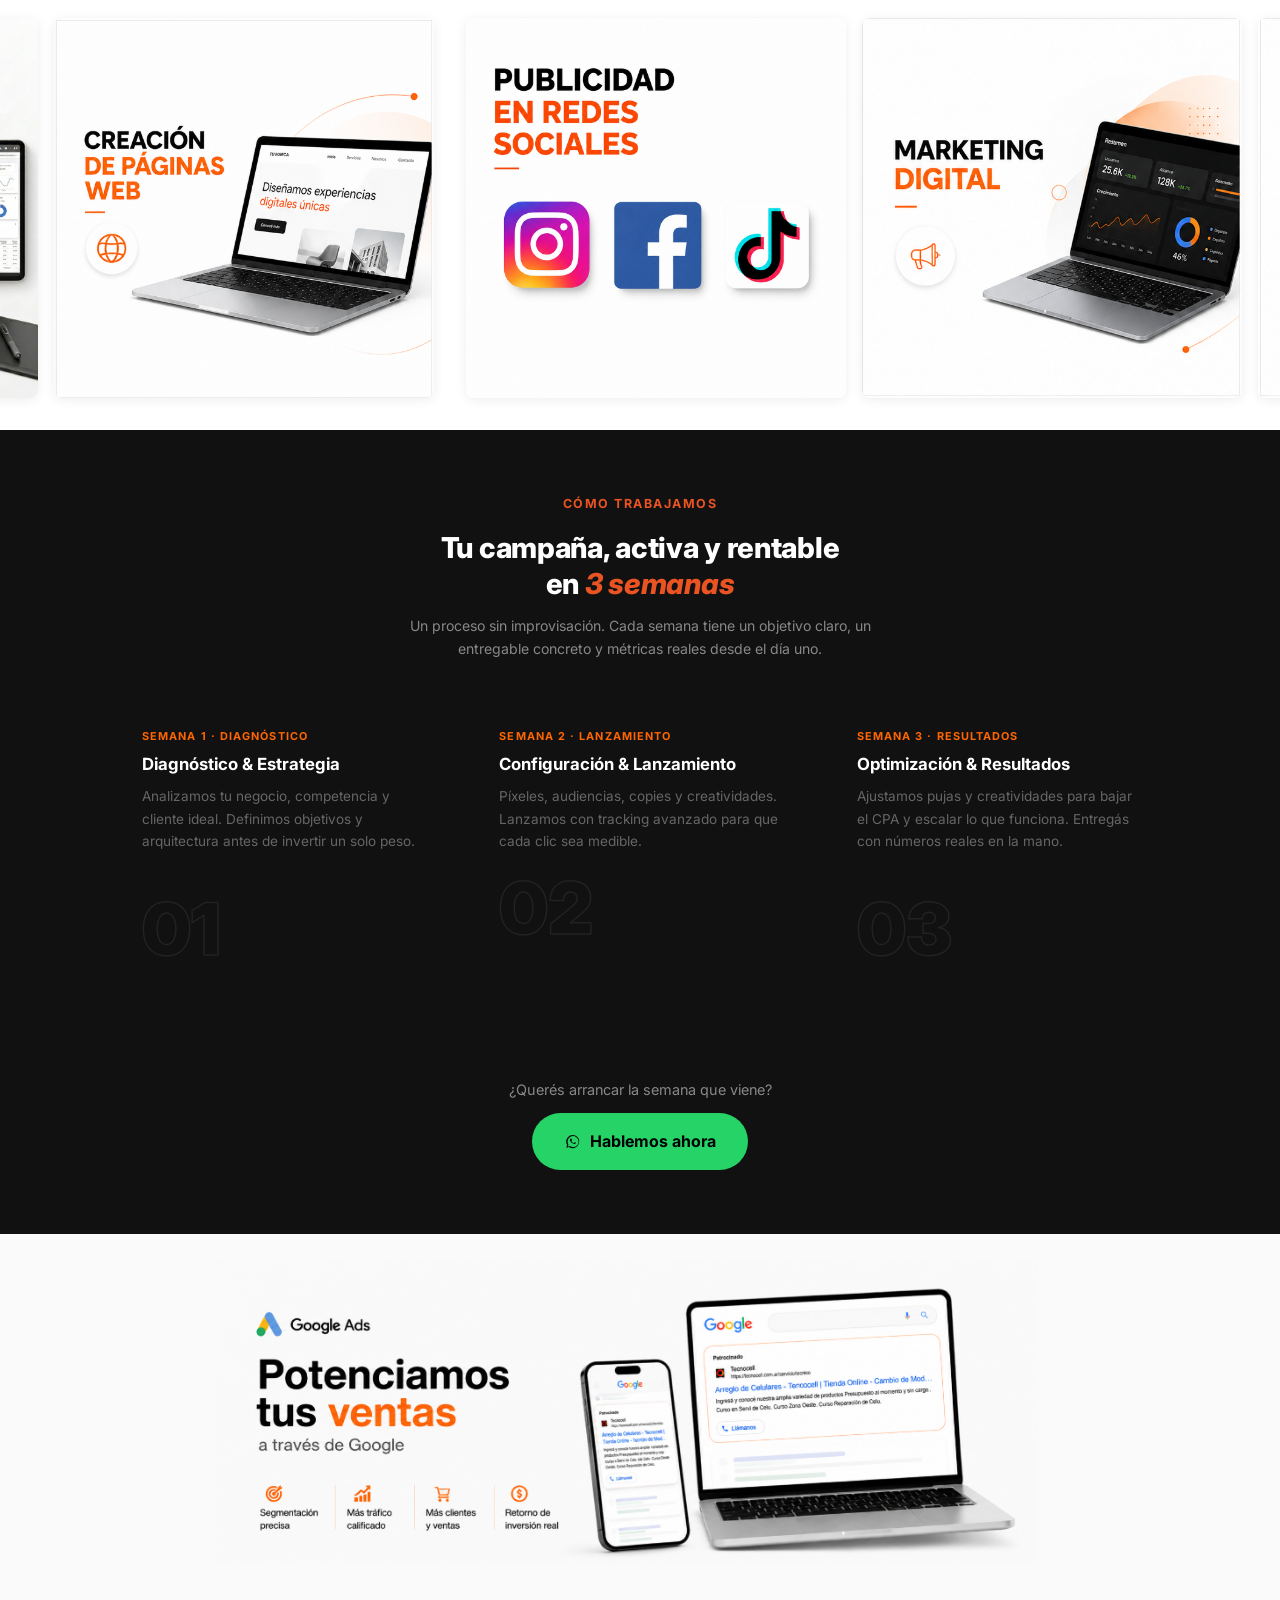
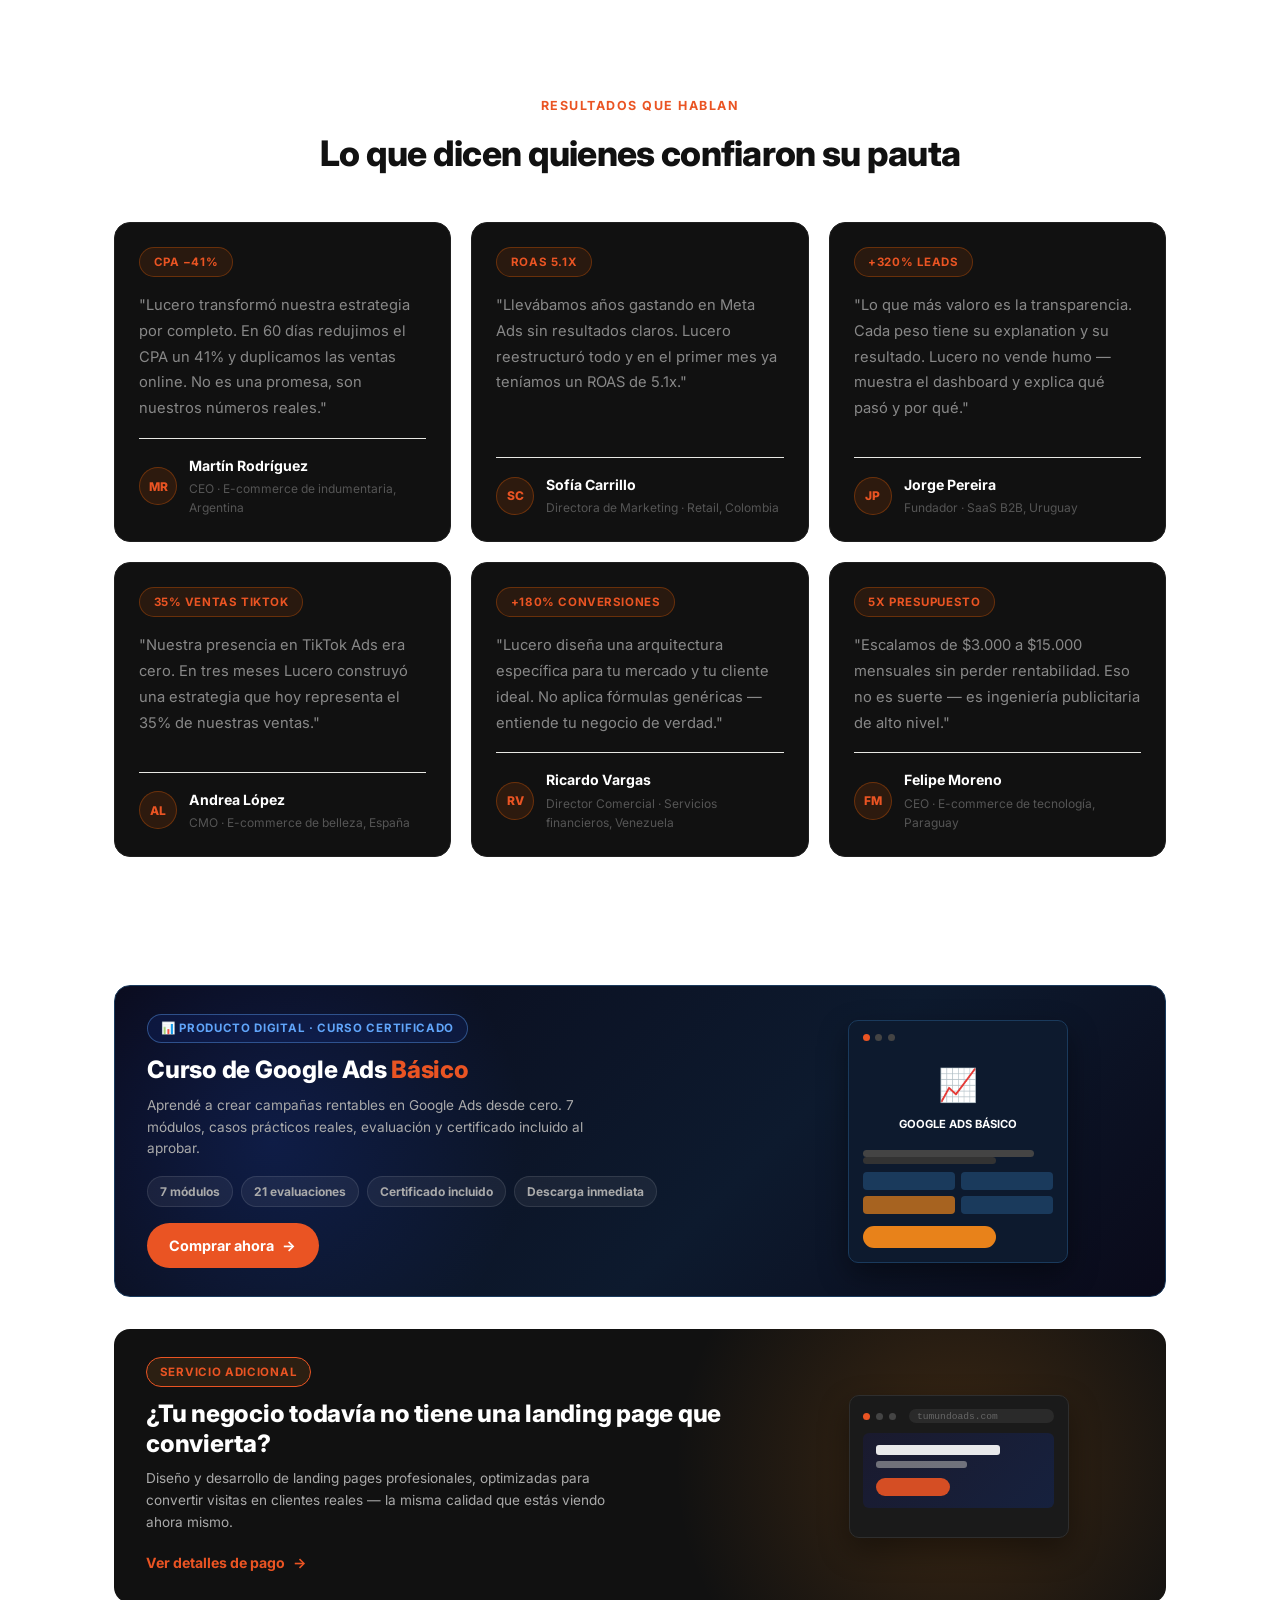
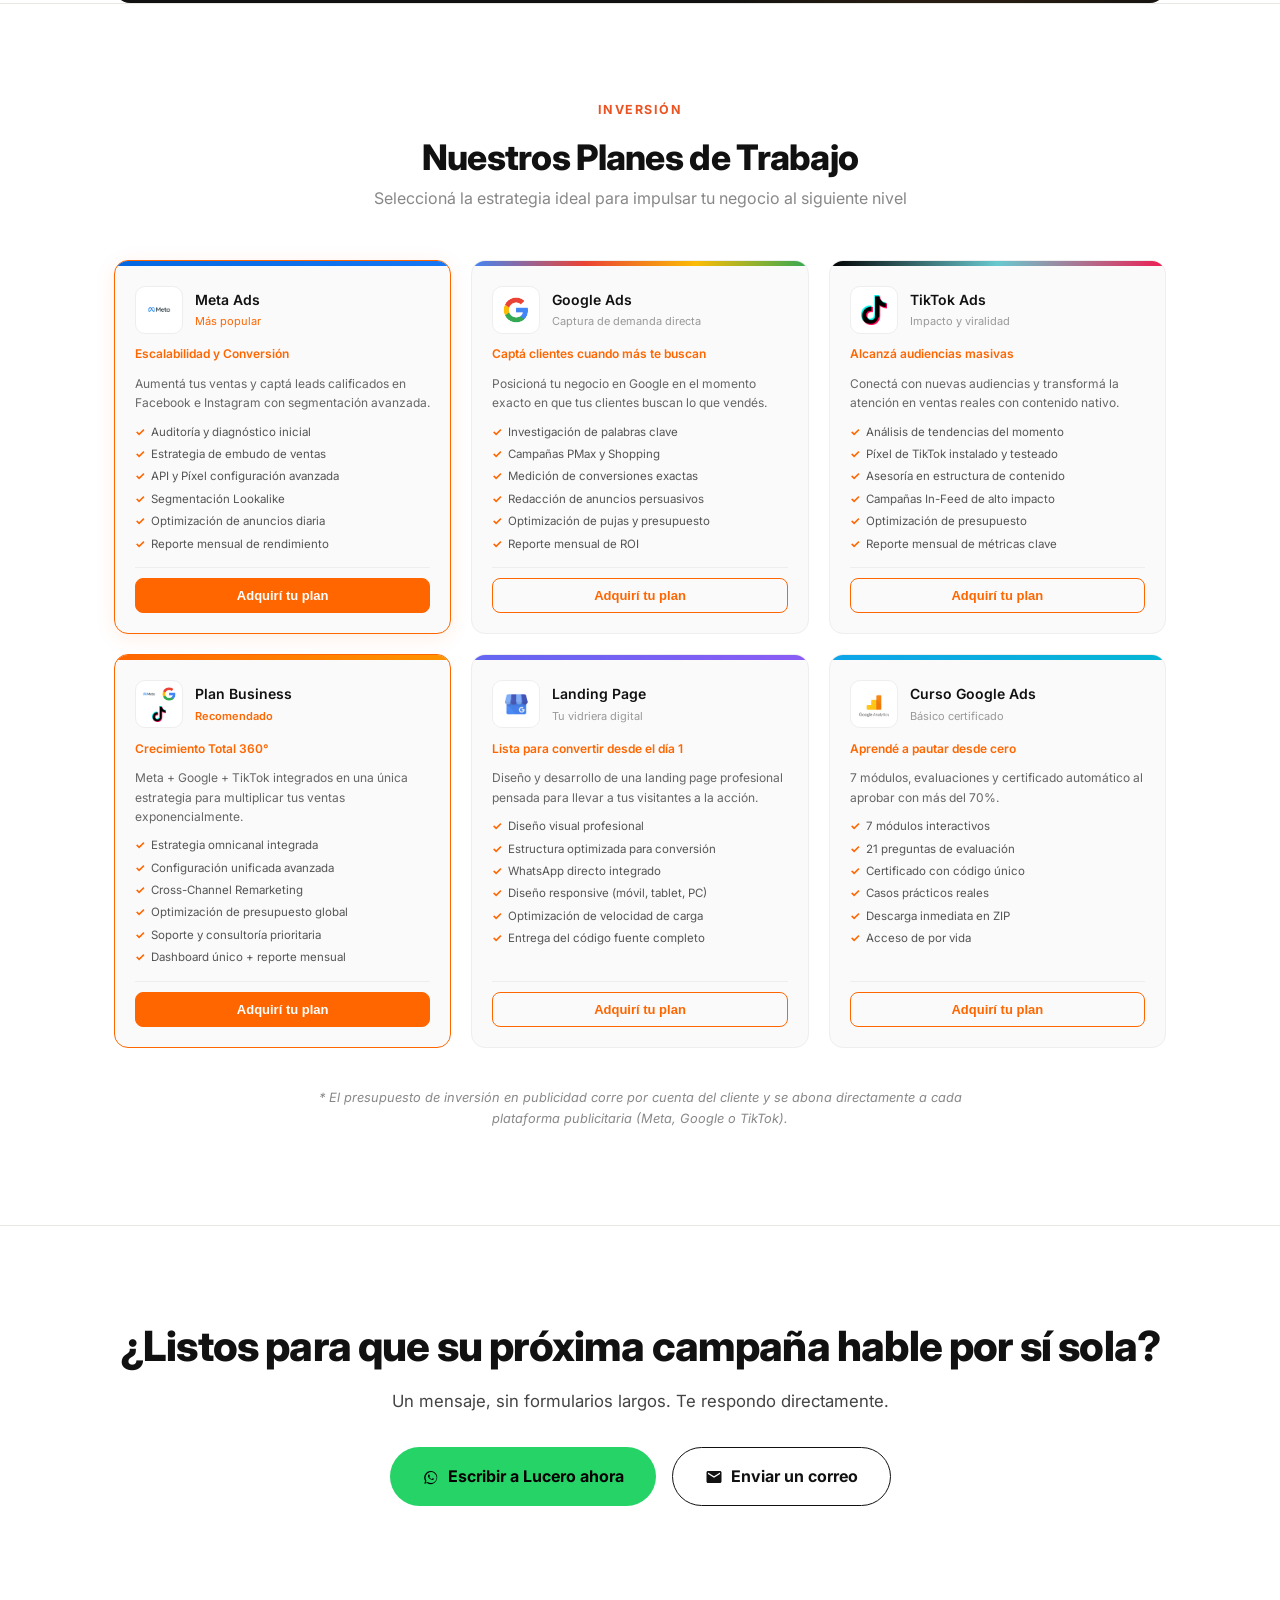
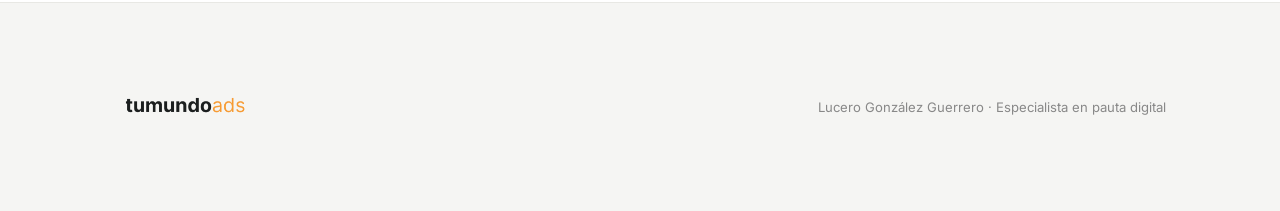
==== commit 3ae21ed4: "Add files via upload" ====
--- a/index.html
+++ b/index.html
@@ -129,7 +129,6 @@
     </a>
     <script>
       (function(){
-        // DESKTOP: escalar banner-web
         function scaleDesktop(){
           var container = document.querySelector('.hero-desktop');
           var iframe = document.getElementById('bannerIframe');
@@ -141,30 +140,10 @@
           iframe.style.transformOrigin = 'top left';
           box.style.height = Math.round(400 * s) + 'px';
         }
-        // MOBILE: ajustar altura banner-mobile
-        function scaleMobile(){
-          var mb = document.getElementById('bannerMobile');
-          if(!mb) return;
-          var w = mb.offsetWidth || window.innerWidth;
-          mb.style.height = Math.round(w * (620/390)) + 'px';
+        function scale(){
+          if(window.innerWidth > 768){ scaleDesktop(); }
         }
-        function scale(){
-          if(window.innerWidth > 768){ scaleDesktop(); } else { scaleMobile(); }
-          var mb2 = document.getElementById('bannerMobile2');
-          if(mb2 && window.innerWidth <= 768){
-            var w2 = mb2.offsetWidth || window.innerWidth;
-            mb2.style.height = Math.round(w2 * (260/390)) + 'px';
-          }
-        }
-        // Recibir altura real desde cada iframe
-        window.addEventListener('message', function(e){
-          if(!e.data || !e.data.iframeHeight) return;
-          var h = e.data.iframeHeight;
-          var mb = document.getElementById('bannerMobile');
-          var mb2 = document.getElementById('bannerMobile2');
-          if(mb && e.source === mb.contentWindow){ mb.style.height = h + 'px'; }
-          if(mb2 && e.source === mb2.contentWindow){ mb2.style.height = h + 'px'; }
-        });        if(document.readyState === 'loading'){
+        if(document.readyState === 'loading'){
           document.addEventListener('DOMContentLoaded', scale);
         } else { scale(); }
         window.addEventListener('load', scale);
@@ -172,7 +151,7 @@
         window.addEventListener('orientationchange', function(){ setTimeout(scale, 200); });
       })();
     </script>
-    <!-- CINTA DE LOGOS INFINITA -->
+        <!-- CINTA DE LOGOS INFINITA -->
     <div class="logos-tape" aria-label="Plataformas que gestionamos">
       <div class="logos-tape__track">
         <div class="logos-tape__item"><img src="assets/google.png" alt="Google Ads"/></div>
--- a/css/styles.css
+++ b/css/styles.css
@@ -1465,13 +1465,6 @@
 
 @media (max-width: 768px) {
 
-  /* Banner hero principal: sin corte, contener imagen completa */
-  .hero-mobile iframe {
-    width: 100% !important;
-    height: auto !important;
-    min-height: 380px;
-  }
-
   /* Banner 2: ocultar desktop, mostrar mobile */
   .banner2-desktop { display: none !important; }
   .banner2-mobile {
@@ -1515,7 +1508,6 @@
     width: 100% !important;
     display: block !important;
     border: none !important;
-    overflow: hidden;
   }
 
   /* BANNER MOBILE EN LUGAR DEL HERO 4: sin corte */
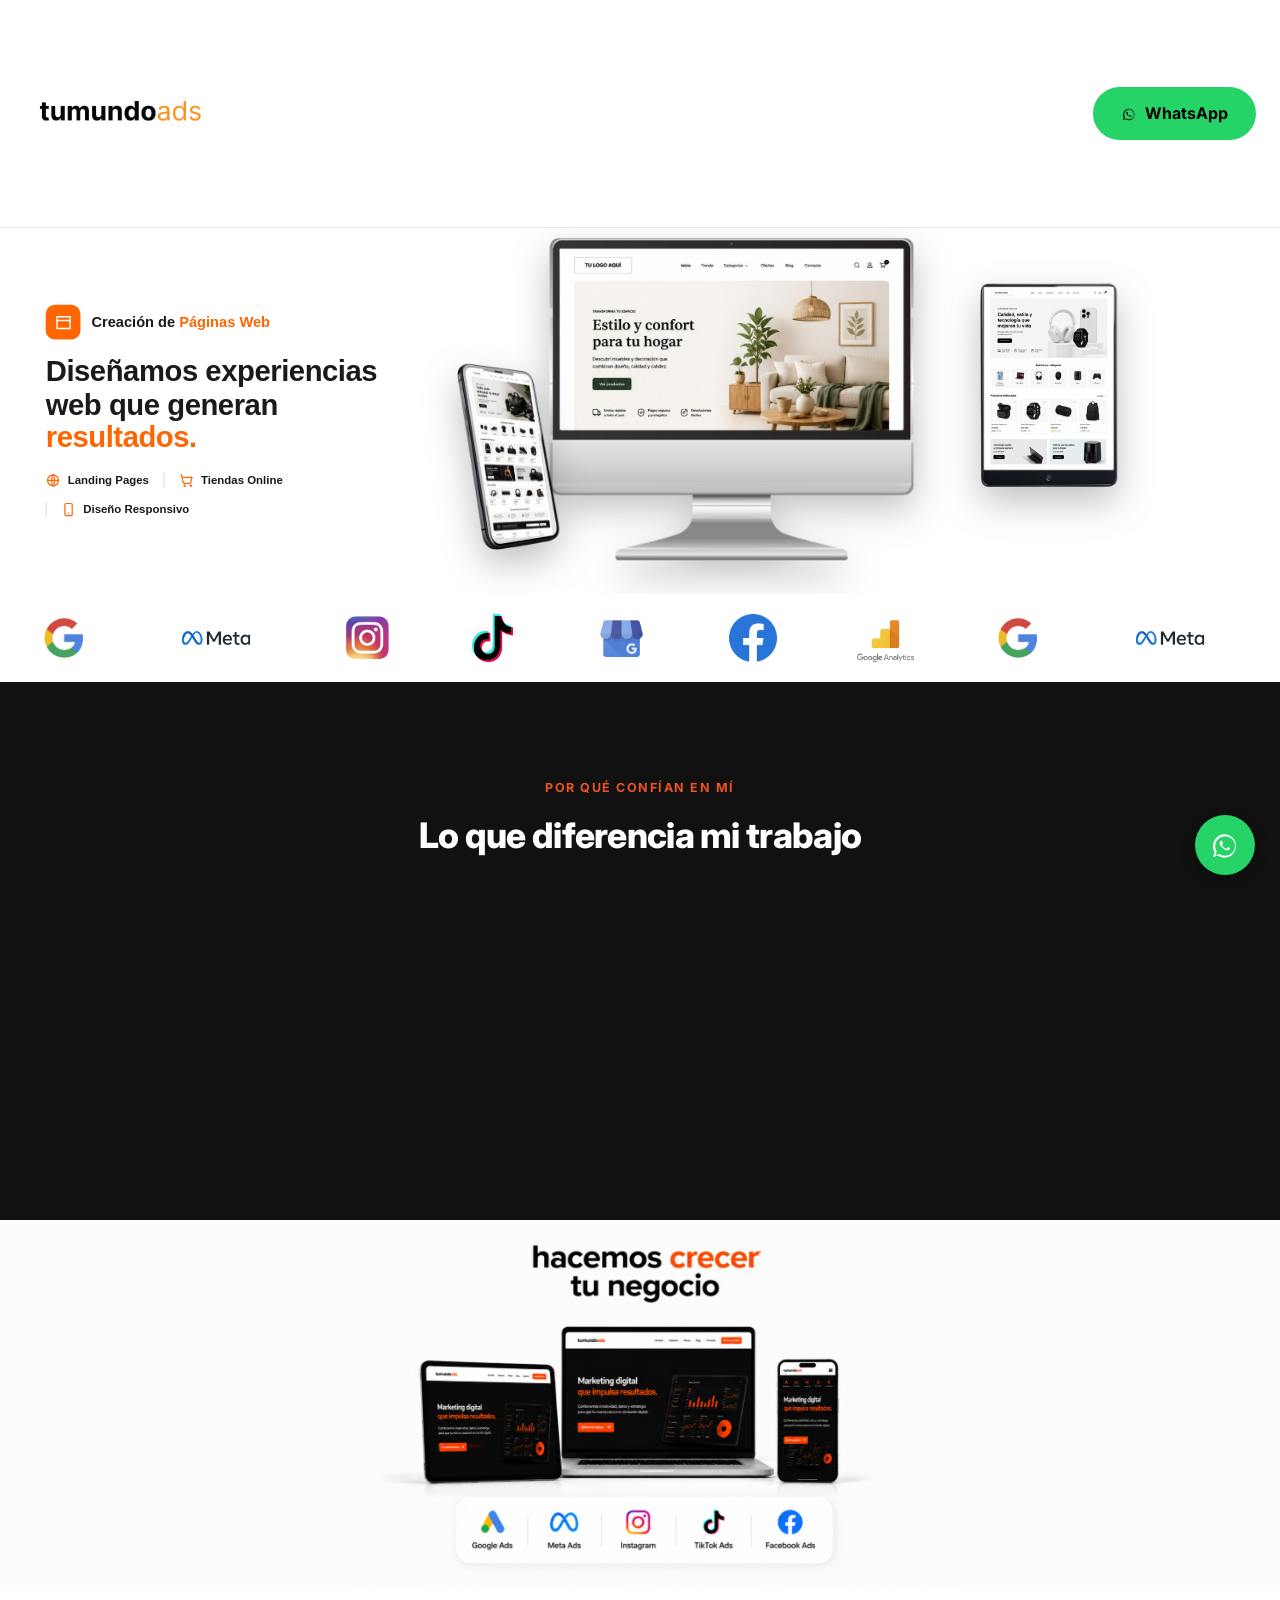
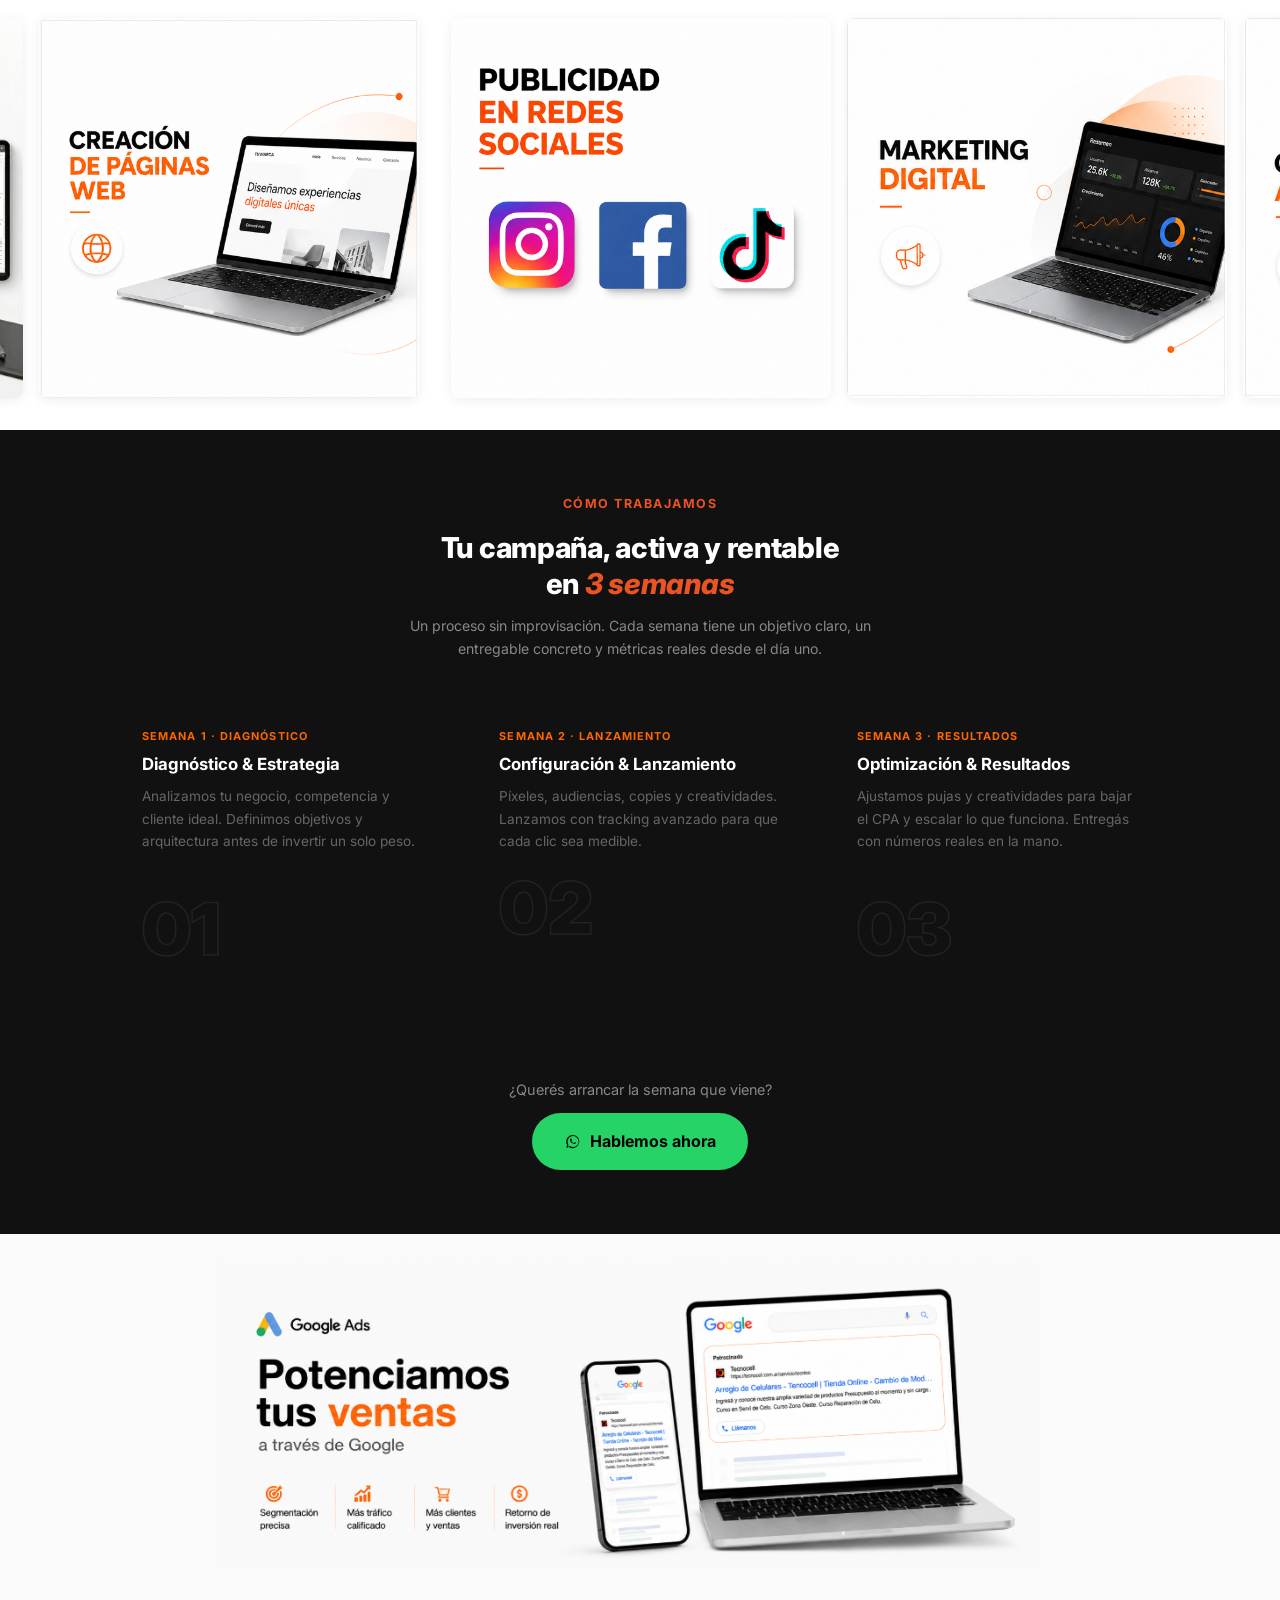
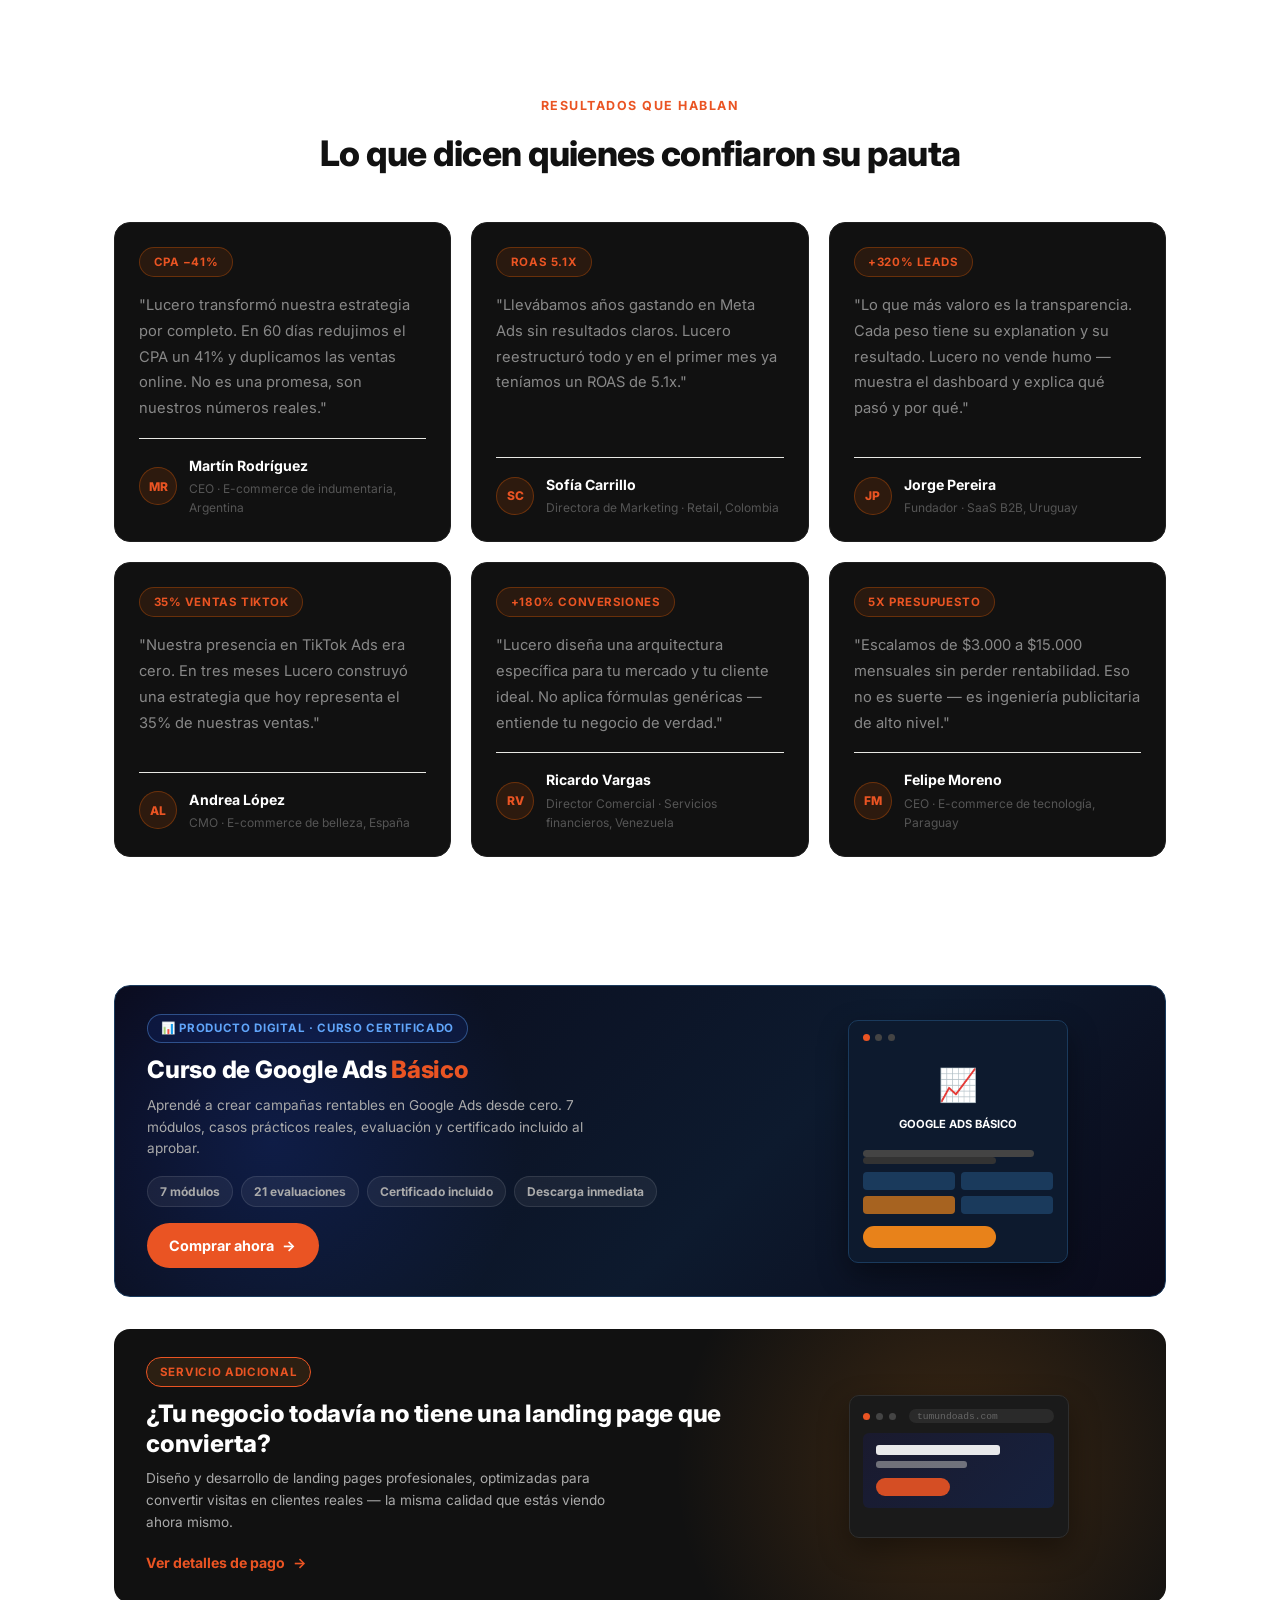
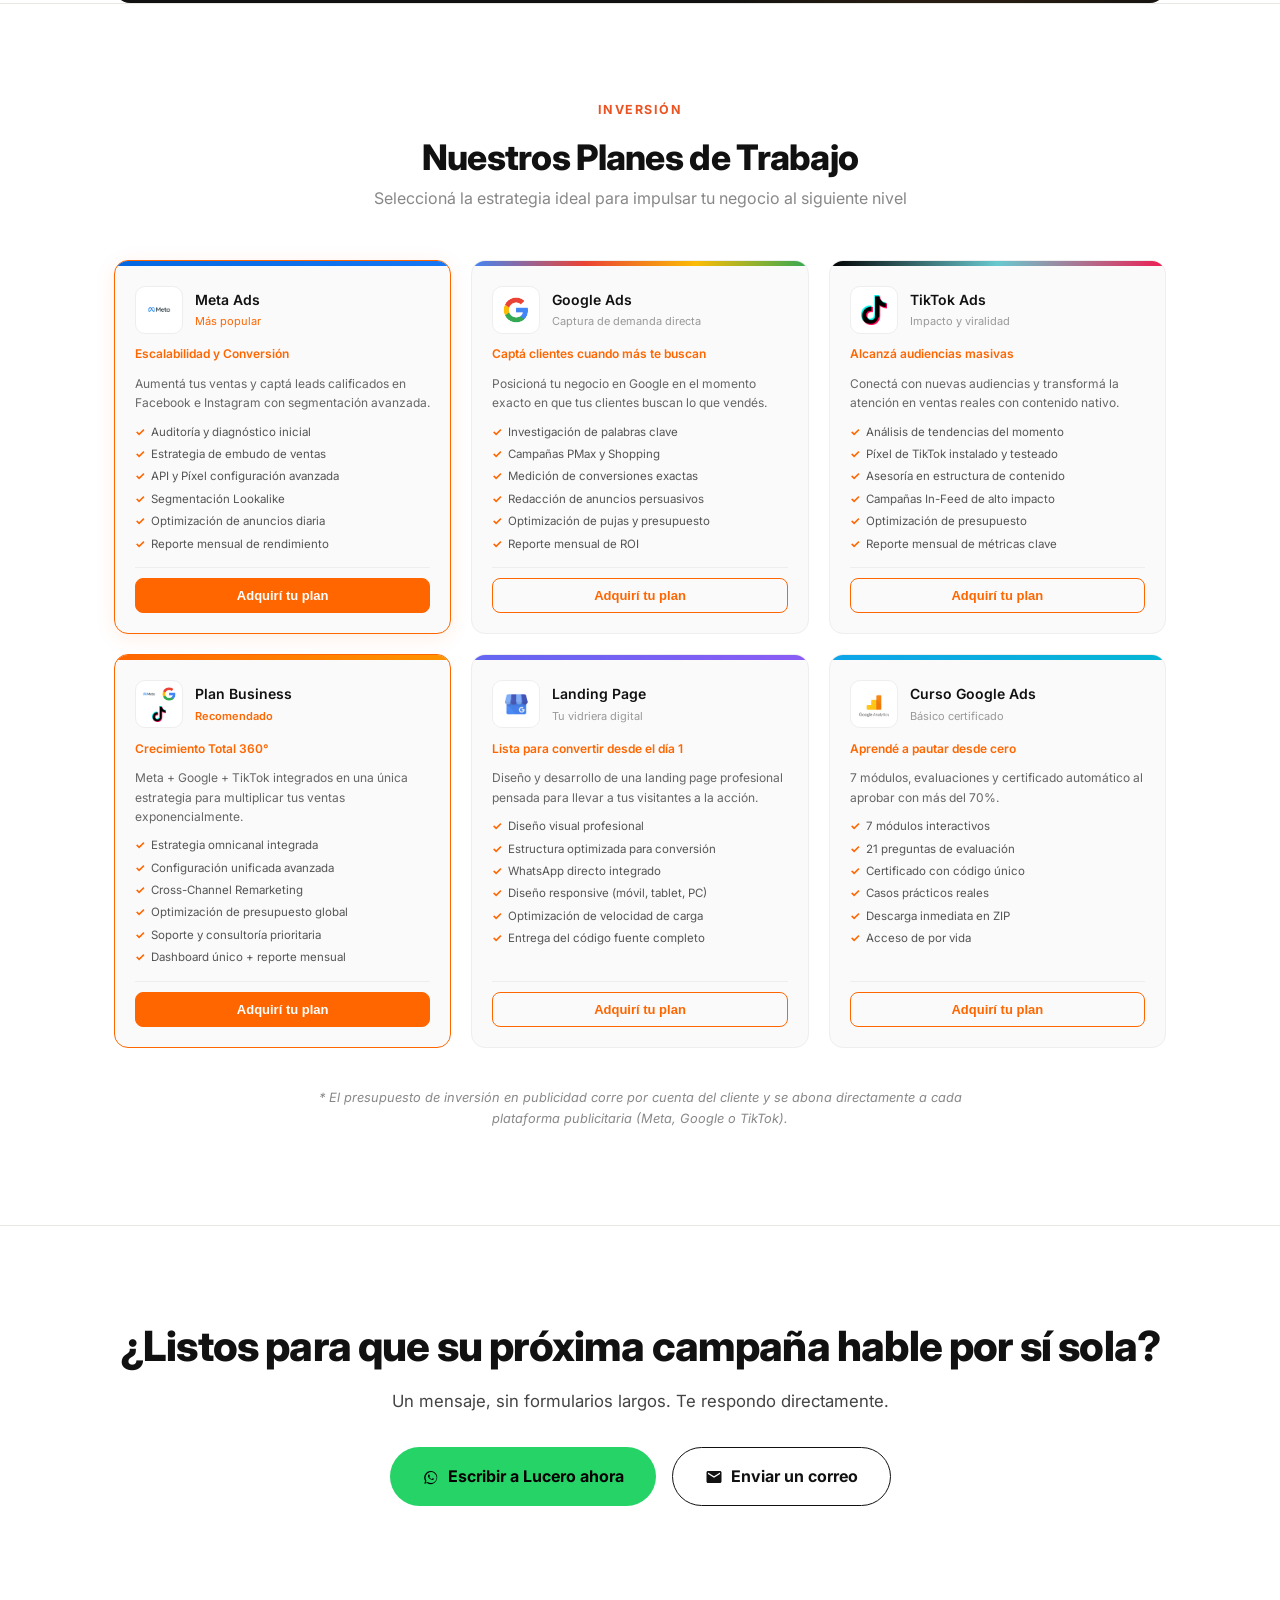
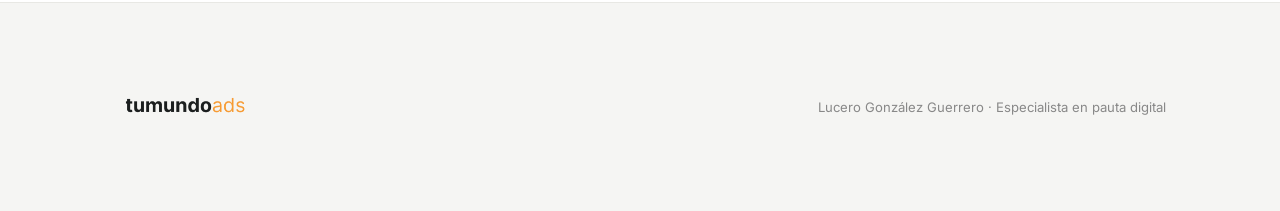
==== commit 9e82e2ce: "Add files via upload" ====
--- a/index.html
+++ b/index.html
@@ -112,6 +112,40 @@
 
   <main>
 
+    <!-- Auto-alto real para banners mobile embebidos en iframe (reemplaza multiplicadores fijos) -->
+    <script>
+      function autoSizeMobileIframe(f, fallbackRatio){
+        function measure(){
+          try{
+            var doc = f.contentDocument || (f.contentWindow && f.contentWindow.document);
+            if(!doc) return false;
+            var h = Math.max(
+              doc.documentElement ? doc.documentElement.scrollHeight : 0,
+              doc.body ? doc.body.scrollHeight : 0
+            );
+            if(h > 0){ f.style.height = h + 'px'; return true; }
+          }catch(e){ /* cross-origin u otro error: se usa el fallback */ }
+          return false;
+        }
+        function resize(){
+          if(!measure()){
+            var w = f.offsetWidth;
+            f.style.height = Math.round(w * fallbackRatio) + 'px';
+          }
+        }
+        resize();
+        // Vuelve a medir por si tipografías/imagenes terminan de acomodar el layout
+        setTimeout(resize, 60);
+        setTimeout(resize, 300);
+        setTimeout(resize, 800);
+        if(!f.__autoSizeBound){
+          f.__autoSizeBound = true;
+          window.addEventListener('resize', resize);
+          window.addEventListener('orientationchange', function(){ setTimeout(resize, 200); });
+        }
+      }
+    </script>
+
         <!-- BANNER HERO 1 -->
     <!-- DESKTOP -->
     <a href="https://wa.me/5491127012643?text=Hola%20Lucero!%20Quiero%20adquirir%20una%20Landing%20Page%20profesional." onclick="return gtag_report_conversion('https://wa.me/5491127012643');" target="_blank" rel="noopener" class="hero-img hero-desktop">
@@ -125,7 +159,7 @@
     <a href="https://wa.me/5491127012643?text=Hola%20Lucero!%20Quiero%20adquirir%20una%20Landing%20Page%20profesional." onclick="return gtag_report_conversion('https://wa.me/5491127012643');" target="_blank" rel="noopener" class="hero-img hero-mobile">
       <iframe src="assets/banner-google-ads-mobile.html" scrolling="no" frameborder="0"
         id="bannerMobile" style="width:100%;border:none;display:block;pointer-events:none;"
-        onload="(function(f){var w=f.offsetWidth;f.style.height=Math.round(w*1.39)+'px';})(this)"></iframe>
+        onload="autoSizeMobileIframe(this, 1.39)"></iframe>
     </a>
     <script>
       (function(){
@@ -348,7 +382,7 @@
     <a href="https://wa.me/5491127012643?text=Hola%20Lucero!%20Quiero%20adquirir%20una%20Landing%20Page%20profesional." onclick="return gtag_report_conversion('https://wa.me/5491127012643');" target="_blank" rel="noopener" class="hero-mobile banner4-mobile">
       <iframe src="assets/banner-mobile.html" scrolling="no" frameborder="0"
         id="bannerMobile2" style="width:100%;border:none;display:block;pointer-events:none;"
-        onload="(function(f){var w=f.offsetWidth;f.style.height=Math.round(w*0.59)+'px';})(this)"></iframe>
+        onload="autoSizeMobileIframe(this, 0.59)"></iframe>
     </a>
 
     <section class="testimonials">
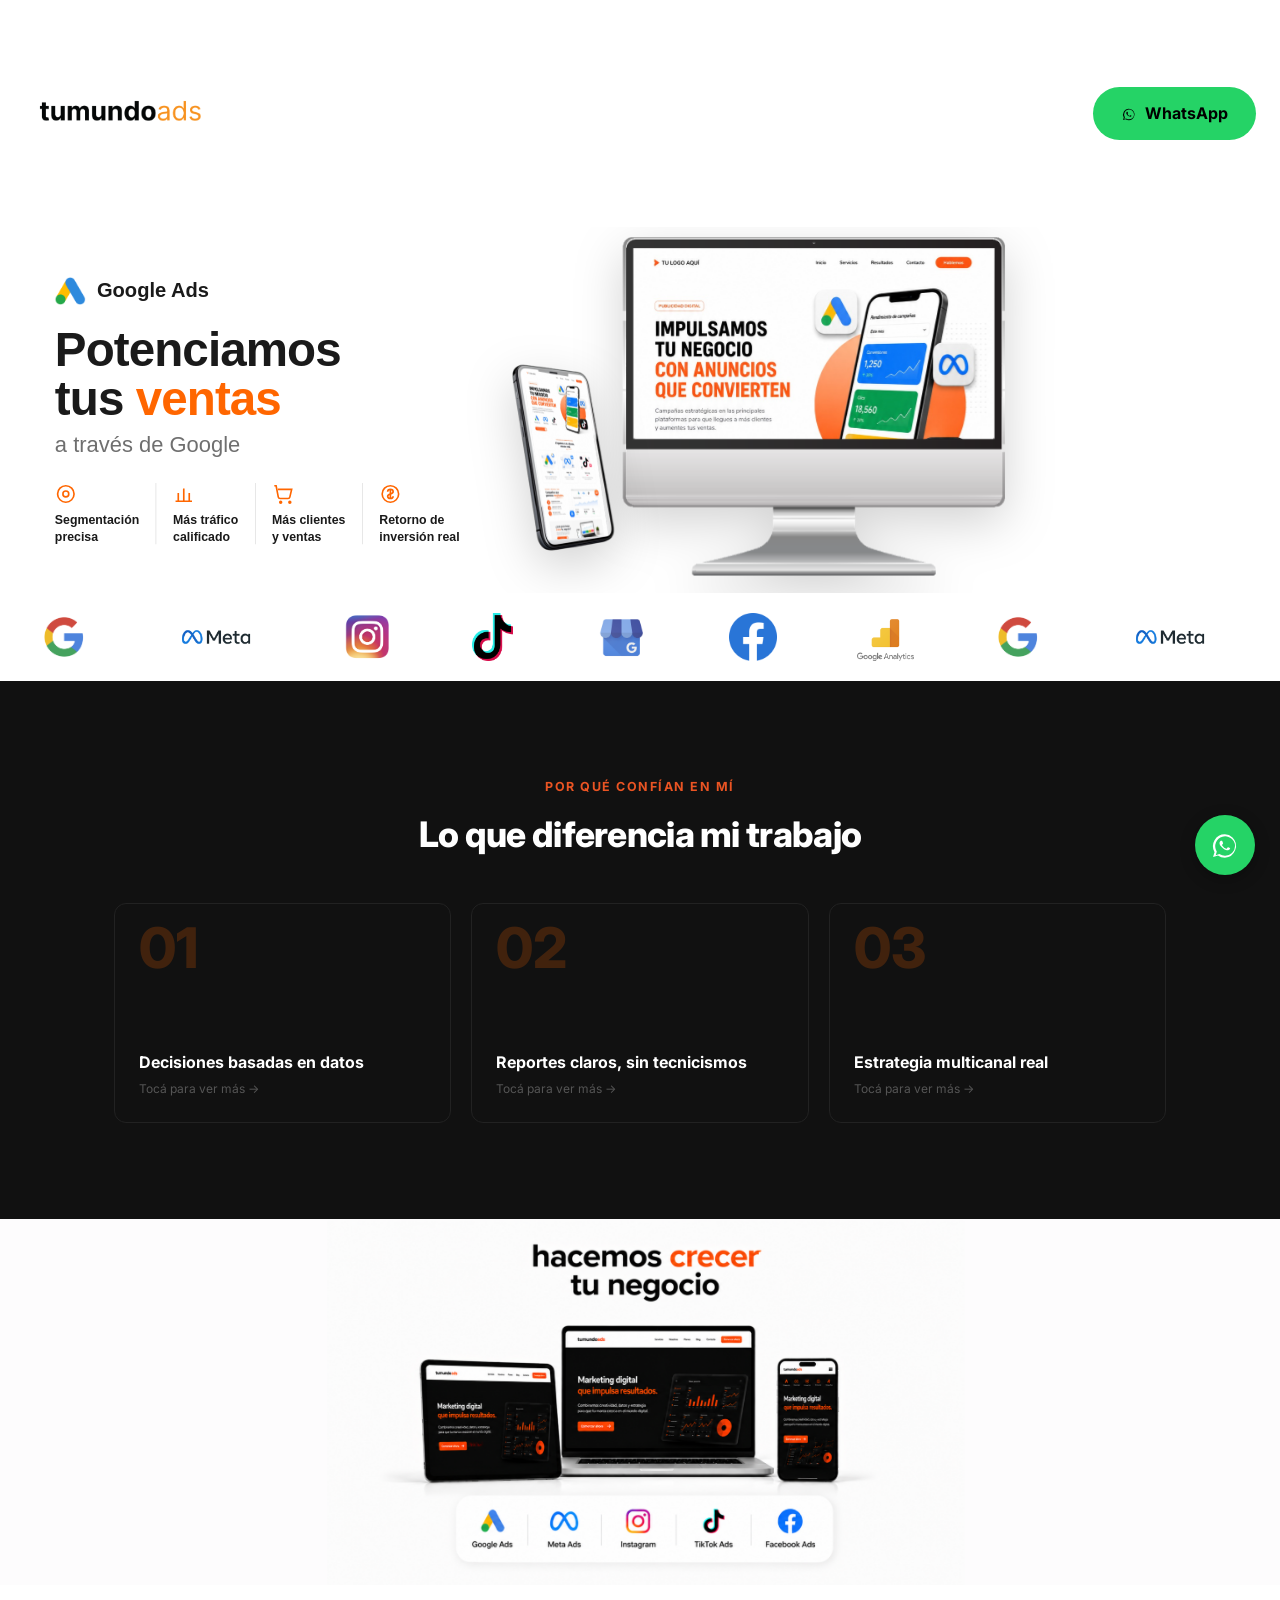
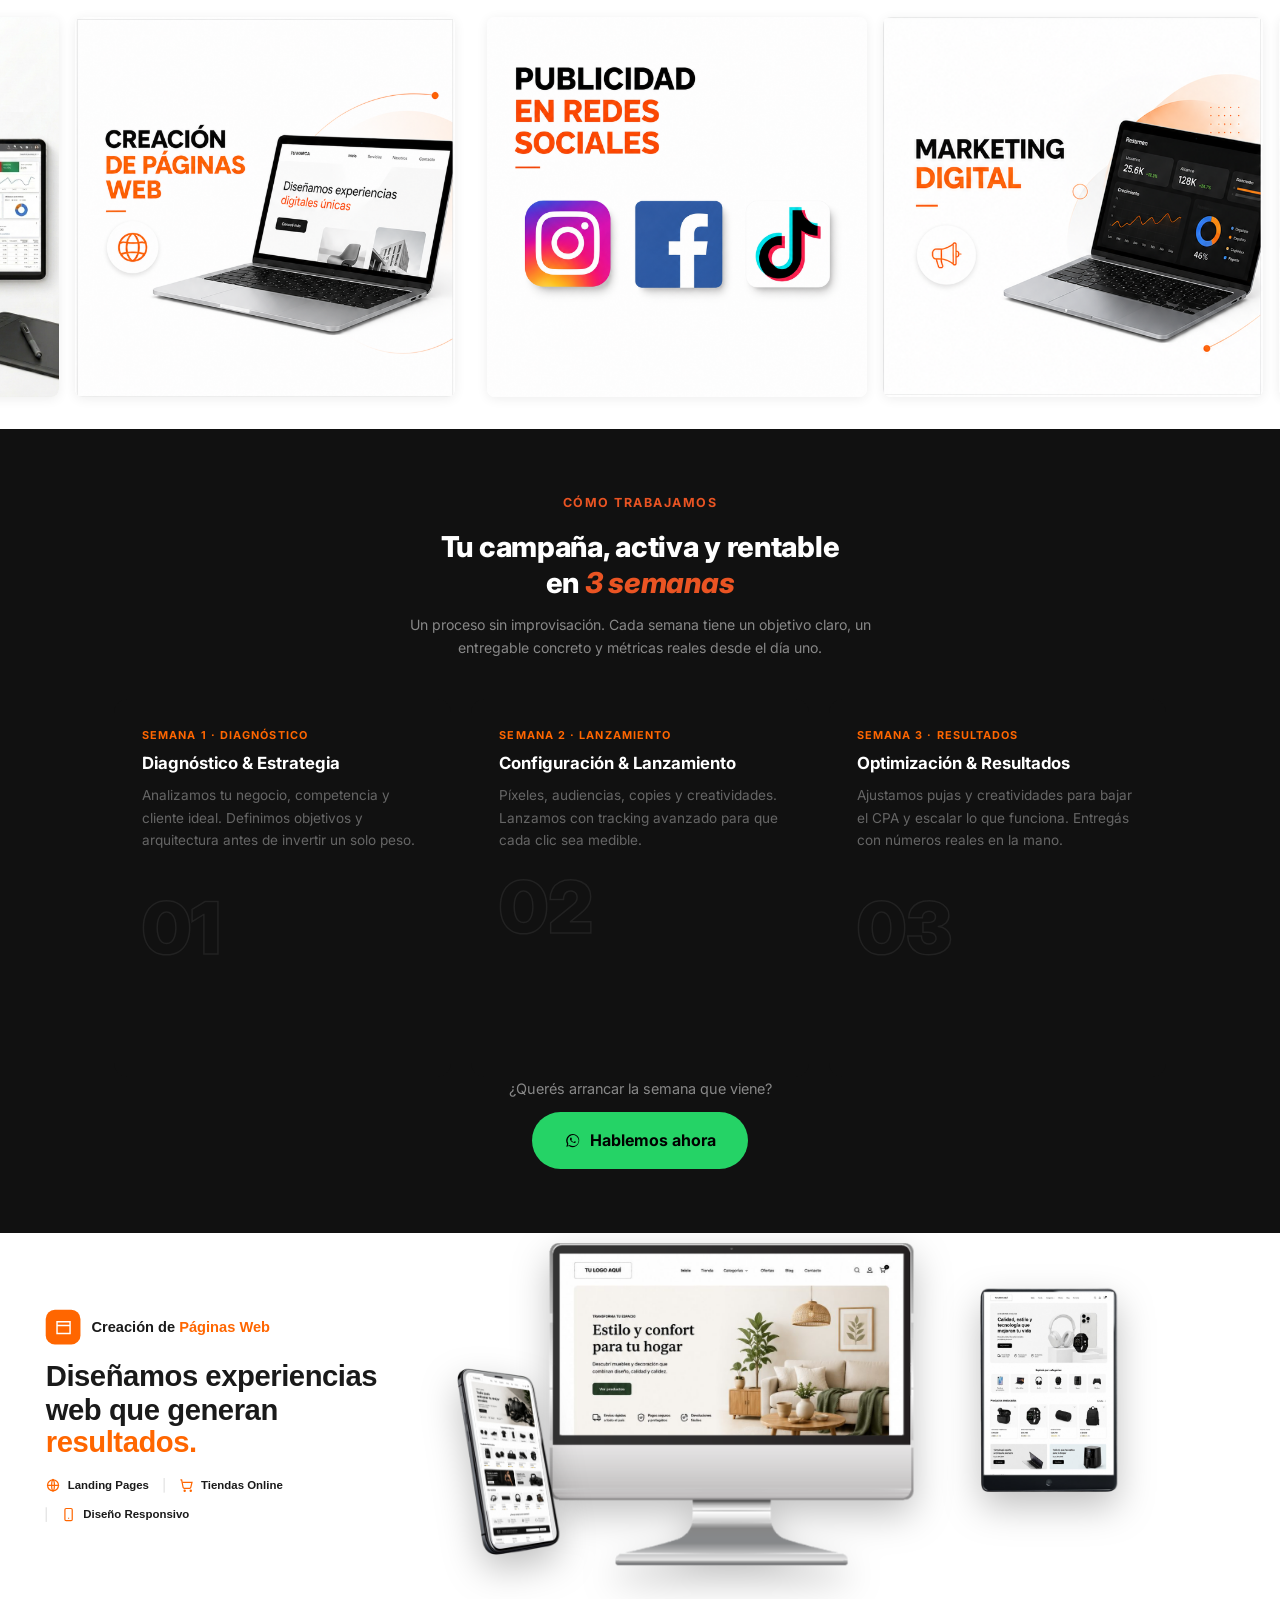
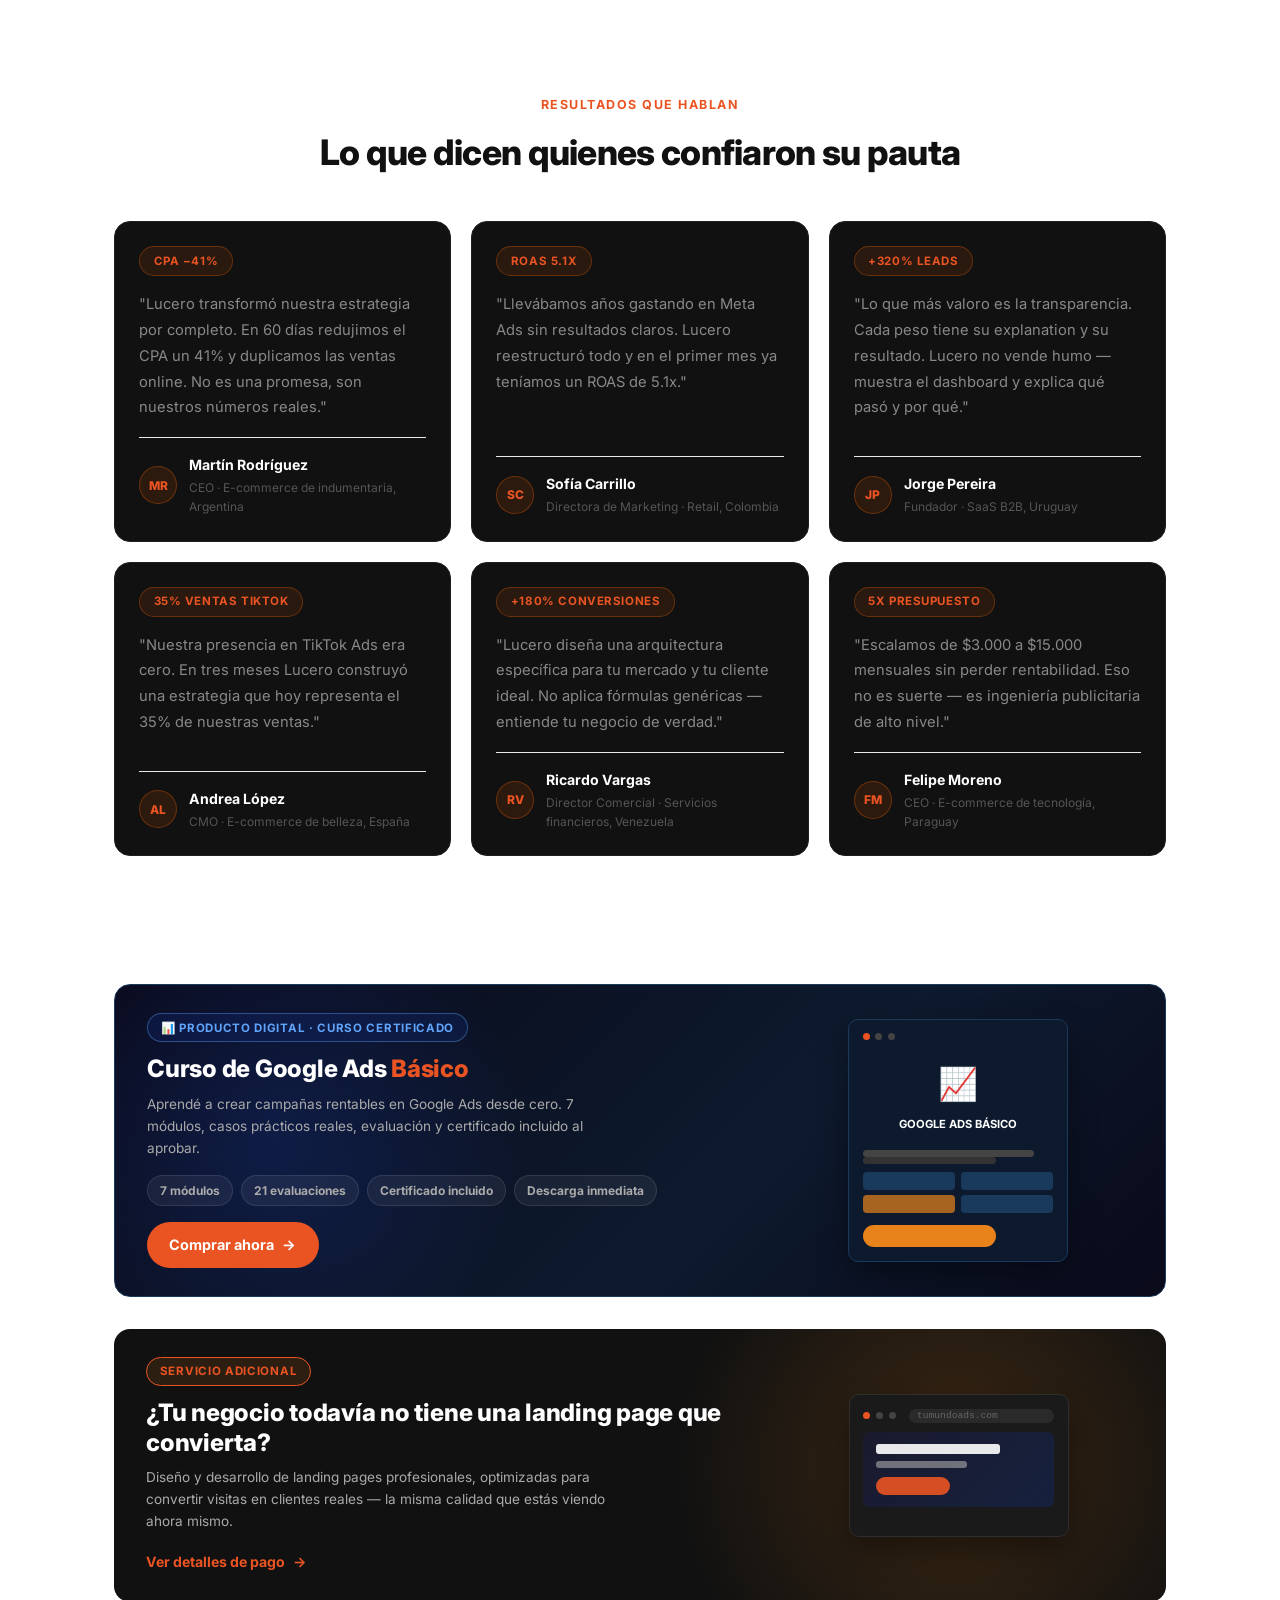
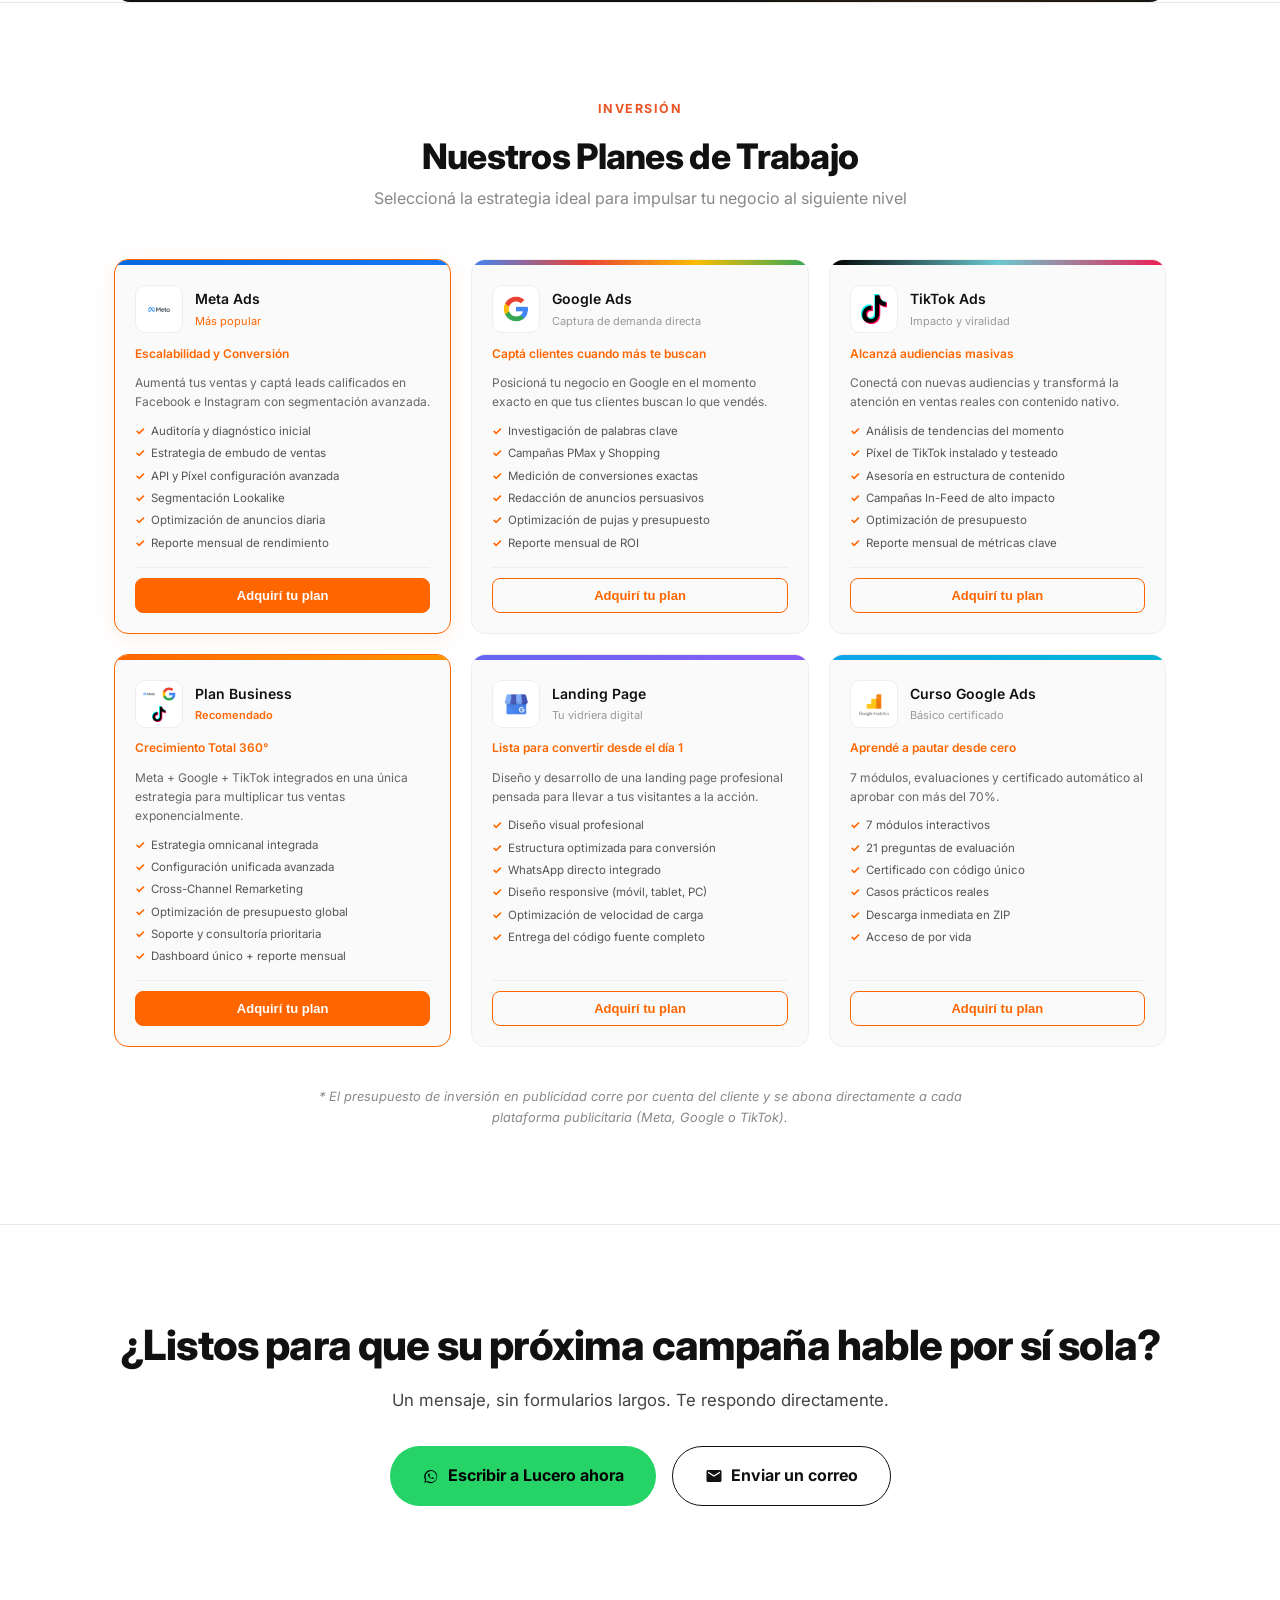
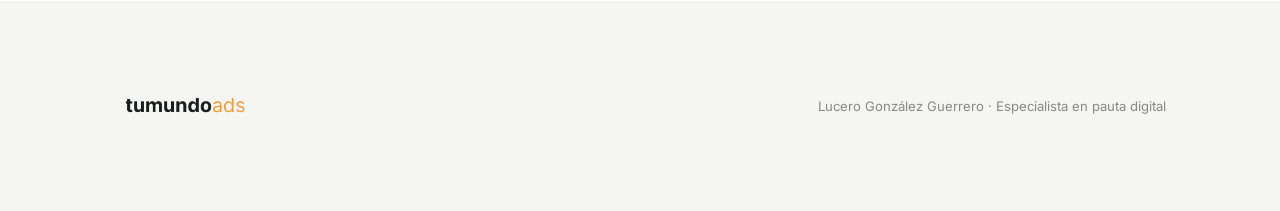
==== commit abde3f33: "Add files via upload" ====
--- a/index.html
+++ b/index.html
@@ -146,45 +146,44 @@
       }
     </script>
 
-        <!-- BANNER HERO 1 -->
-    <!-- DESKTOP -->
-    <a href="https://wa.me/5491127012643?text=Hola%20Lucero!%20Quiero%20adquirir%20una%20Landing%20Page%20profesional." onclick="return gtag_report_conversion('https://wa.me/5491127012643');" target="_blank" rel="noopener" class="hero-img hero-desktop">
+    <!-- BANNER PRINCIPAL (desktop) — Google Ads / Monitor+Celular -->
+    <a href="https://wa.me/5491127012643?text=Hola%20Lucero!%20Quiero%20adquirir%20una%20Landing%20Page%20profesional." onclick="return gtag_report_conversion('https://wa.me/5491127012643');" target="_blank" rel="noopener" class="hero-img hero-desktop" id="heroDesktopA">
       <div style="position:relative;width:100%;overflow:hidden;height:400px;" id="bannerContainer">
-        <iframe src="assets/banner-web.html" scrolling="no" frameborder="0"
+        <iframe src="assets/banner-hero4-google-ads.html" scrolling="no" frameborder="0"
           style="position:absolute;top:0;left:0;width:1400px;height:400px;border:none;pointer-events:none;transform-origin:top left;"
-          id="bannerIframe" title="Banner Web"></iframe>
+          id="bannerIframe" title="Banner Google Ads"></iframe>
       </div>
     </a>
-    <!-- MOBILE -->
+    <script>
+      (function(){
+        function scaleBanner(containerEl, iframe, box){
+          if(!containerEl || !iframe || !box) return;
+          var w = containerEl.offsetWidth || window.innerWidth;
+          var s = w / 1400;
+          iframe.style.transform = 'scale('+s+')';
+          iframe.style.transformOrigin = 'top left';
+          box.style.height = Math.round(400 * s) + 'px';
+        }
+        function scaleAll(){
+          if(window.innerWidth > 768){
+            scaleBanner(document.getElementById('heroDesktopA'), document.getElementById('bannerIframe'), document.getElementById('bannerContainer'));
+            scaleBanner(document.getElementById('heroDesktopB'), document.getElementById('bannerIframeOld'), document.getElementById('bannerContainerOld'));
+          }
+        }
+        if(document.readyState === 'loading'){
+          document.addEventListener('DOMContentLoaded', scaleAll);
+        } else { scaleAll(); }
+        window.addEventListener('load', scaleAll);
+        window.addEventListener('resize', scaleAll);
+        window.addEventListener('orientationchange', function(){ setTimeout(scaleAll, 200); });
+      })();
+    </script>
+    <!-- BANNER HERO 1 (mobile) -->
     <a href="https://wa.me/5491127012643?text=Hola%20Lucero!%20Quiero%20adquirir%20una%20Landing%20Page%20profesional." onclick="return gtag_report_conversion('https://wa.me/5491127012643');" target="_blank" rel="noopener" class="hero-img hero-mobile">
       <iframe src="assets/banner-google-ads-mobile.html" scrolling="no" frameborder="0"
         id="bannerMobile" style="width:100%;border:none;display:block;pointer-events:none;"
         onload="autoSizeMobileIframe(this, 1.39)"></iframe>
     </a>
-    <script>
-      (function(){
-        function scaleDesktop(){
-          var container = document.querySelector('.hero-desktop');
-          var iframe = document.getElementById('bannerIframe');
-          var box = document.getElementById('bannerContainer');
-          if(!container || !iframe || !box) return;
-          var w = container.offsetWidth || window.innerWidth;
-          var s = w / 1400;
-          iframe.style.transform = 'scale('+s+')';
-          iframe.style.transformOrigin = 'top left';
-          box.style.height = Math.round(400 * s) + 'px';
-        }
-        function scale(){
-          if(window.innerWidth > 768){ scaleDesktop(); }
-        }
-        if(document.readyState === 'loading'){
-          document.addEventListener('DOMContentLoaded', scale);
-        } else { scale(); }
-        window.addEventListener('load', scale);
-        window.addEventListener('resize', scale);
-        window.addEventListener('orientationchange', function(){ setTimeout(scale, 200); });
-      })();
-    </script>
         <!-- CINTA DE LOGOS INFINITA -->
     <div class="logos-tape" aria-label="Plataformas que gestionamos">
       <div class="logos-tape__track">
@@ -214,6 +213,11 @@
       </div>
     </div>
 
+    <!-- BANNER HERO 4 (desktop) — OCULTO por pedido del cliente -->
+    <a href="https://wa.me/5491127012643?text=Hola%20Lucero!%20Vi%20tu%20p%C3%A1gina%20y%20quiero%20m%C3%A1s%20informaci%C3%B3n." onclick="return gtag_report_conversion('https://wa.me/5491127012643');" target="_blank" rel="noopener" class="banner2-link banner4-desktop" style="display:none;">
+      <img src="assets/banner-hero4.png" alt="TuMundoAds" class="banner4-img"/>
+    </a>
+
     <section class="pillars">
       <div class="container">
         <p class="eyebrow" style="text-align:center;">Por qué confían en mí</p>
@@ -373,12 +377,16 @@
       </div>
     </section>
 
-    <!-- BANNER HERO 4 -->
-    <!-- Desktop: imagen original -->
-    <a href="https://wa.me/5491127012643?text=Hola%20Lucero!%20Vi%20tu%20p%C3%A1gina%20y%20quiero%20m%C3%A1s%20informaci%C3%B3n." onclick="return gtag_report_conversion('https://wa.me/5491127012643');" target="_blank" rel="noopener" class="banner2-link banner4-desktop">
-      <img src="assets/banner-hero4.png" alt="TuMundoAds" class="banner4-img"/>
+    <!-- BANNER SECUNDARIO (desktop) — el que antes era el principal, ahora debajo de "Cómo trabajamos" -->
+    <a href="https://wa.me/5491127012643?text=Hola%20Lucero!%20Quiero%20adquirir%20una%20Landing%20Page%20profesional." onclick="return gtag_report_conversion('https://wa.me/5491127012643');" target="_blank" rel="noopener" class="hero-img hero-desktop" id="heroDesktopB">
+      <div style="position:relative;width:100%;overflow:hidden;height:400px;" id="bannerContainerOld">
+        <iframe src="assets/banner-web.html" scrolling="no" frameborder="0"
+          style="position:absolute;top:0;left:0;width:1400px;height:400px;border:none;pointer-events:none;transform-origin:top left;"
+          id="bannerIframeOld" title="Banner Web"></iframe>
+      </div>
     </a>
-    <!-- Mobile: banner-mobile.html en lugar del hero 4 -->
+
+    <!-- BANNER HERO 4 (mobile) -->
     <a href="https://wa.me/5491127012643?text=Hola%20Lucero!%20Quiero%20adquirir%20una%20Landing%20Page%20profesional." onclick="return gtag_report_conversion('https://wa.me/5491127012643');" target="_blank" rel="noopener" class="hero-mobile banner4-mobile">
       <iframe src="assets/banner-mobile.html" scrolling="no" frameborder="0"
         id="bannerMobile2" style="width:100%;border:none;display:block;pointer-events:none;"
--- a/css/styles.css
+++ b/css/styles.css
@@ -35,7 +35,7 @@
 .btn--lg { font-size: 1rem; padding: 1rem 2rem; }
 
 /* NAV */
-.nav { position: sticky; top: 0; z-index: 50; background: rgba(255,255,255,0.97); backdrop-filter: blur(10px); border-bottom: 1px solid var(--gray-border); }
+.nav { position: sticky; top: 0; z-index: 50; background: rgba(255,255,255,0.97); backdrop-filter: blur(10px); border-bottom: none; }
 .nav__inner { max-width: 100%; margin: 0; padding: 1rem 1.5rem; display: flex; align-items: center; justify-content: space-between; }
 .nav__logo { height: 195px; width: auto; }
 
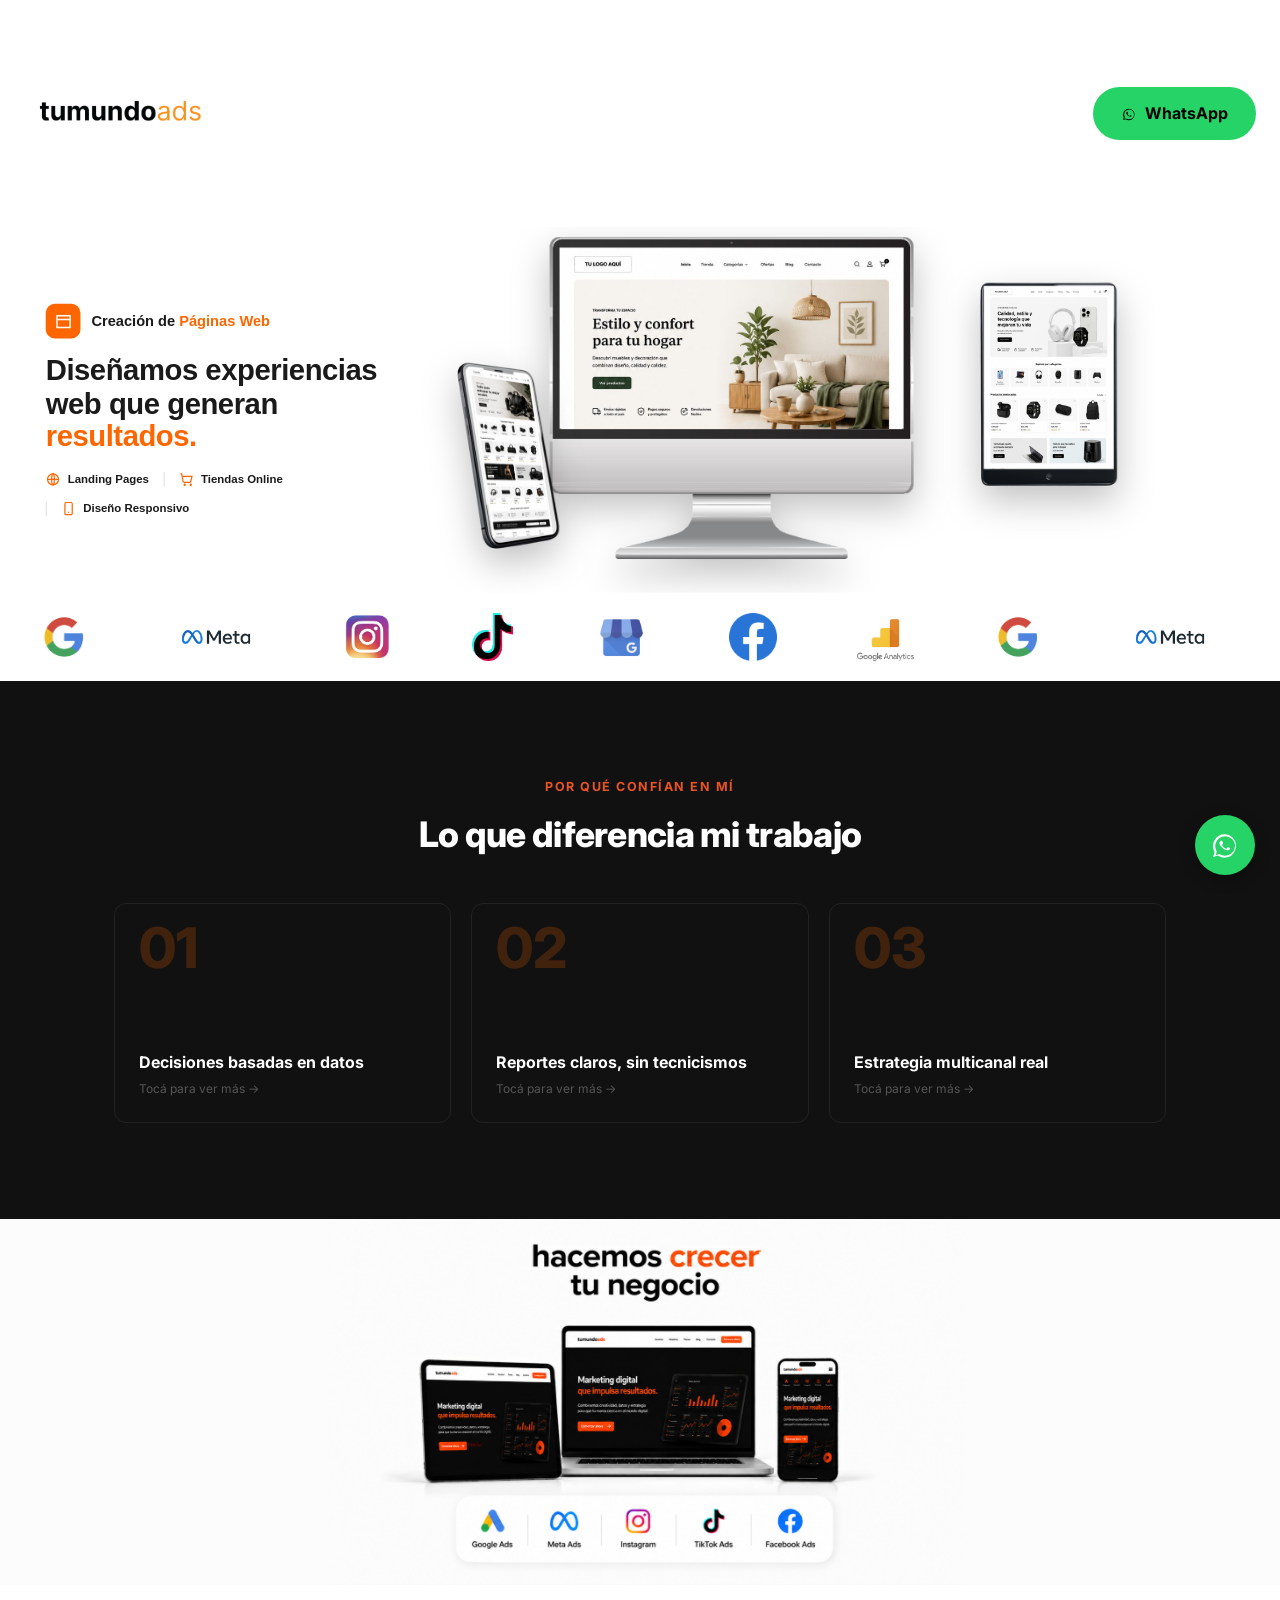
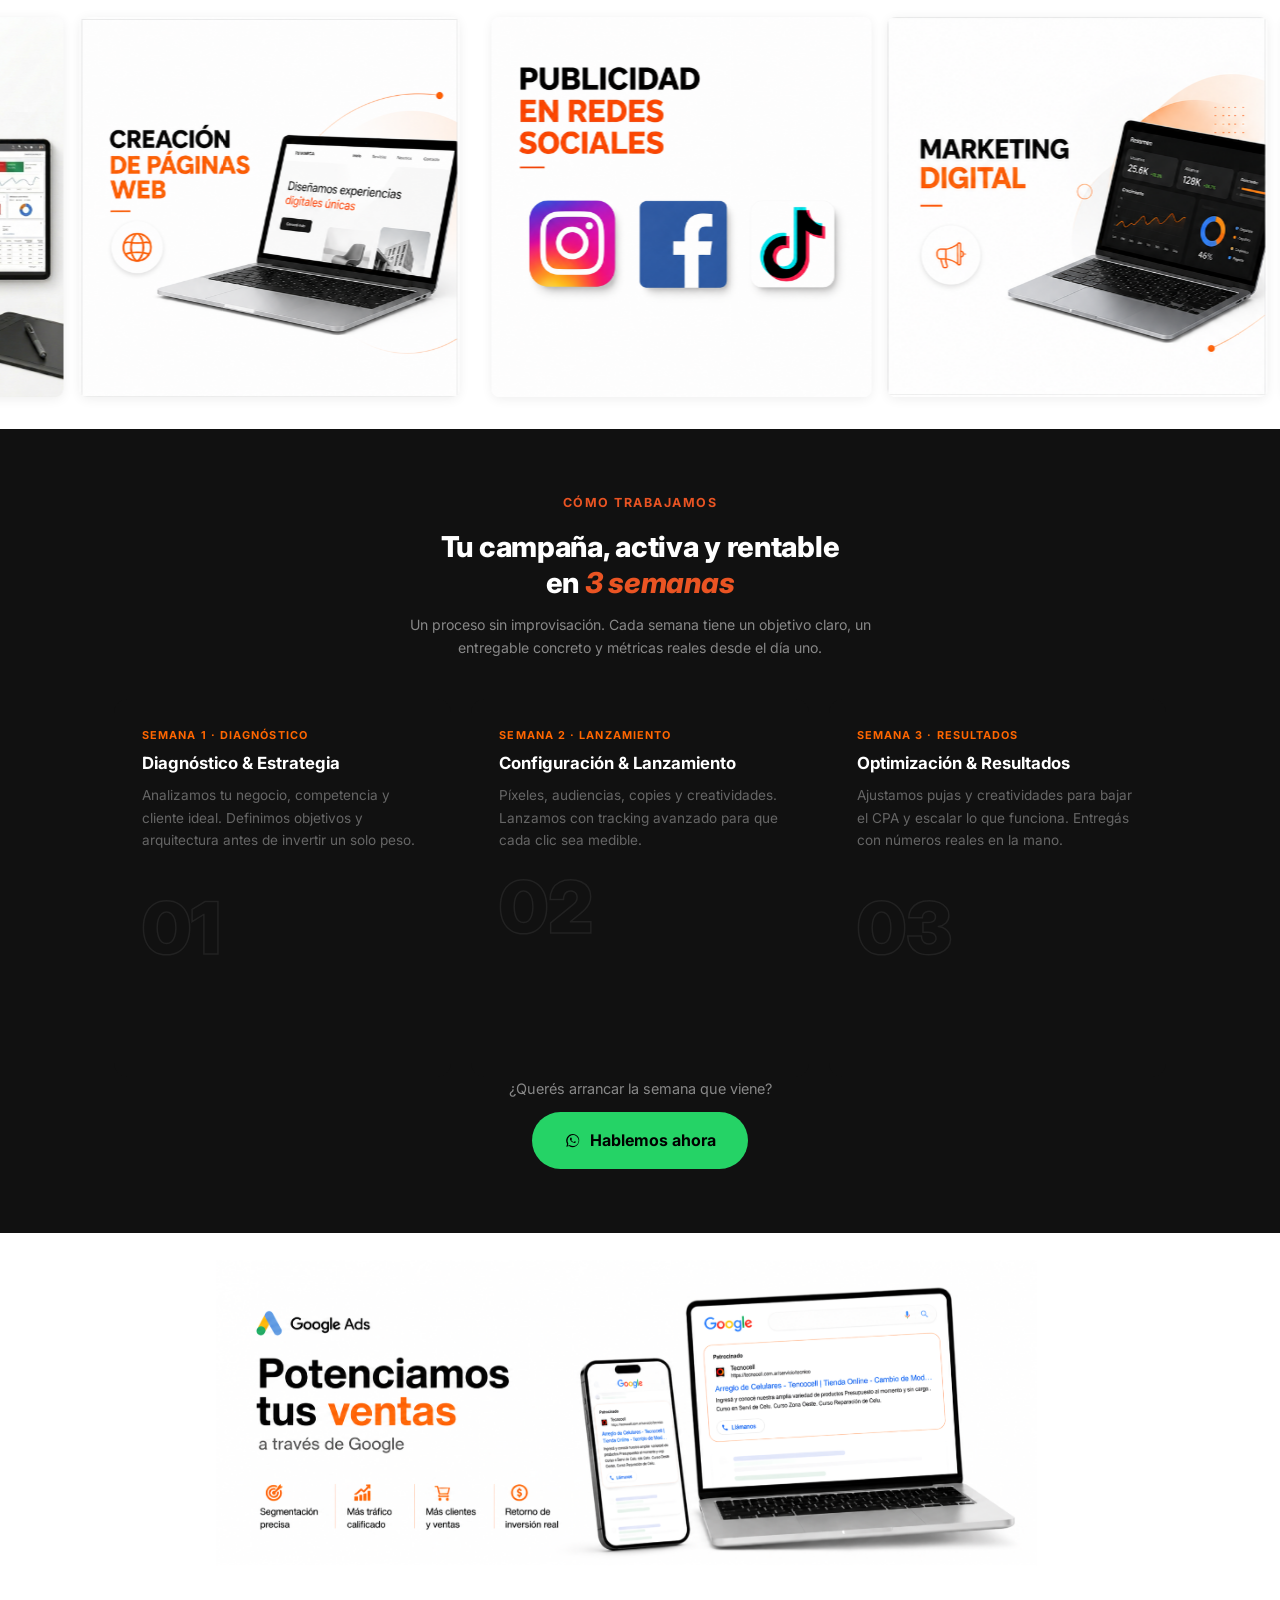
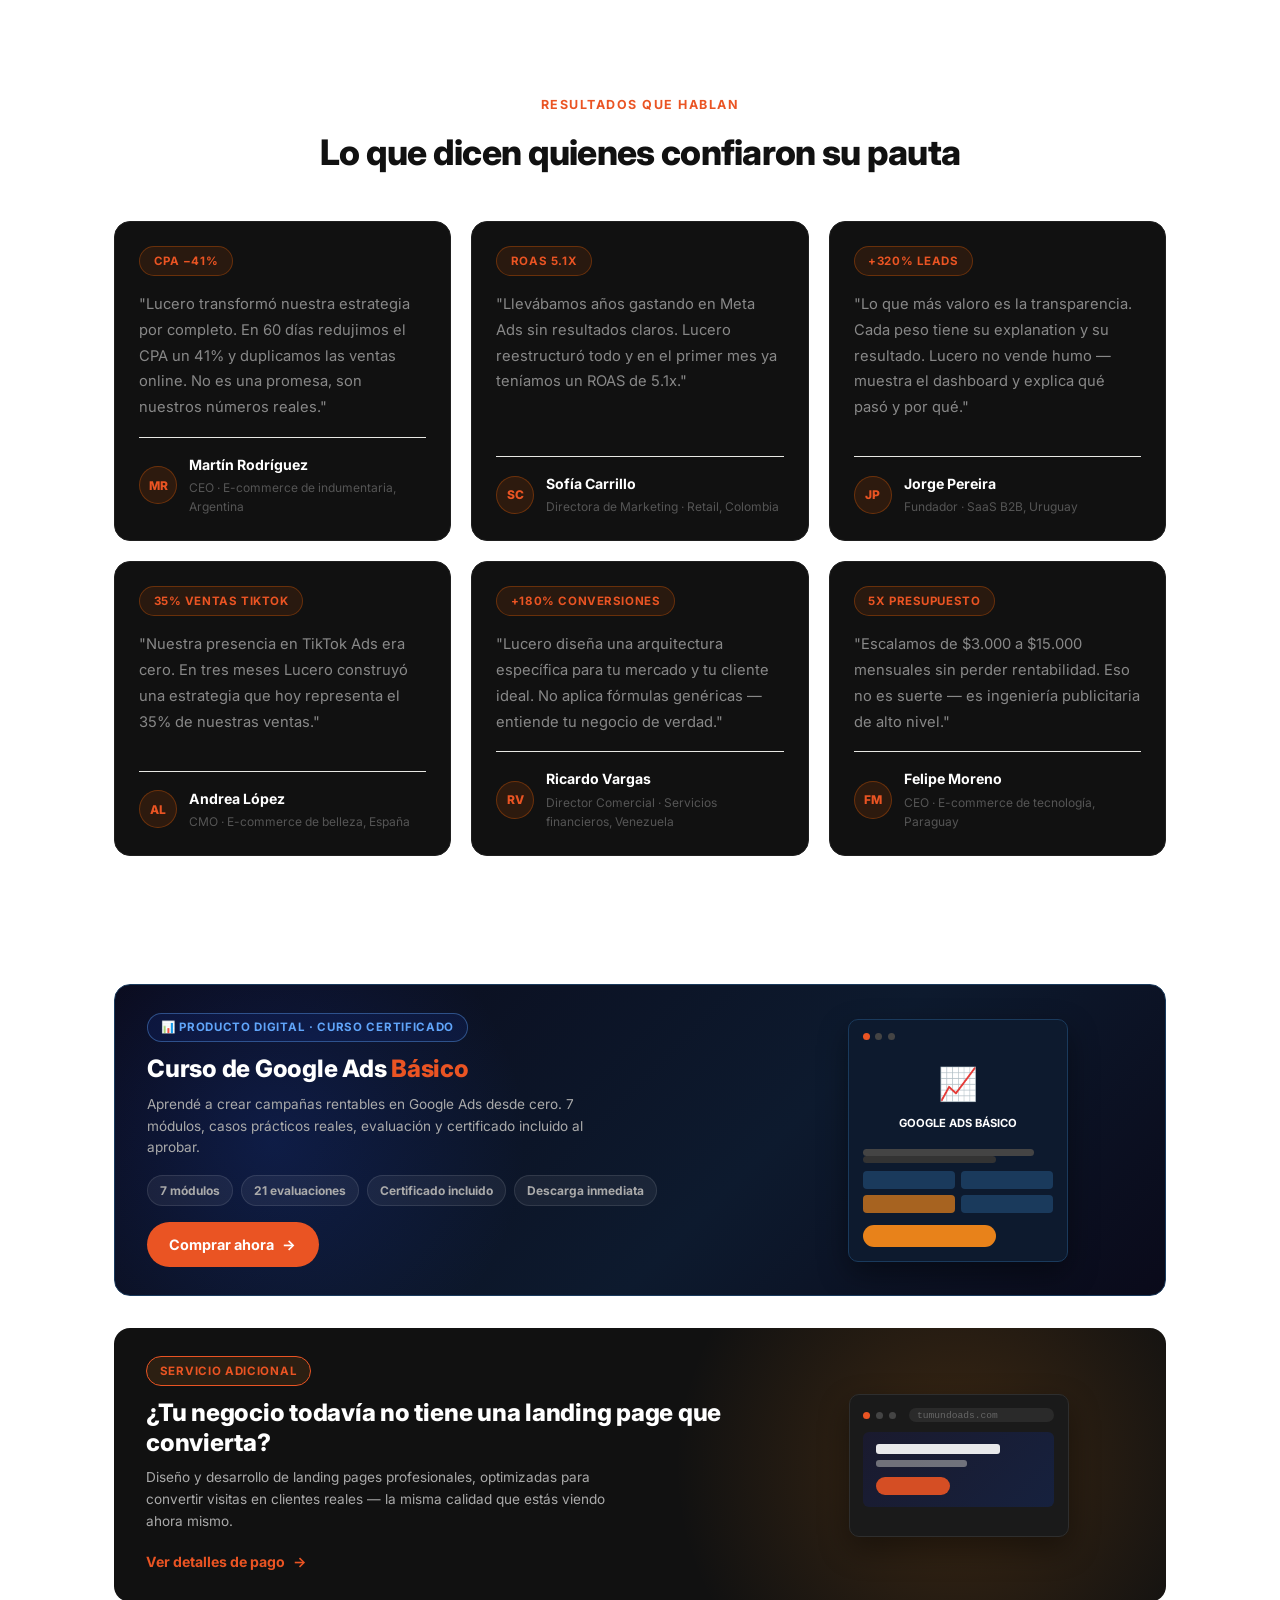
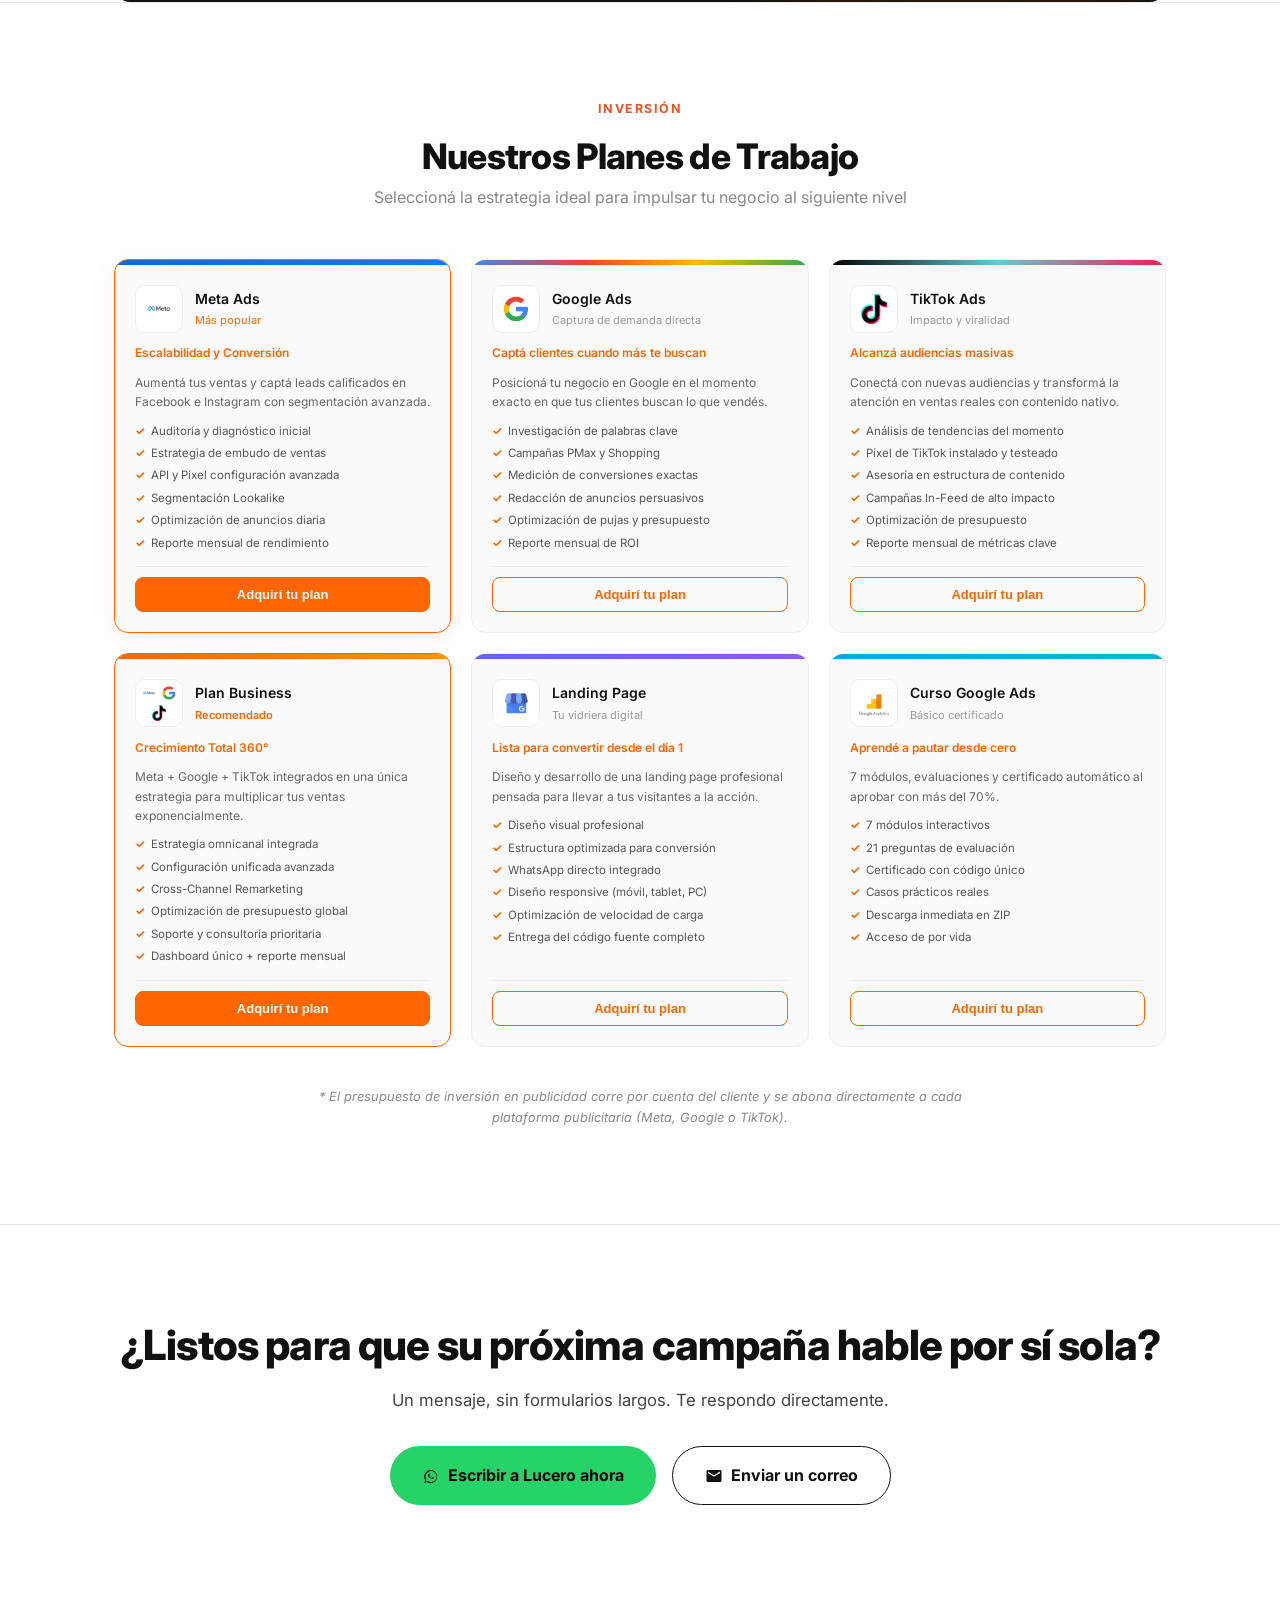
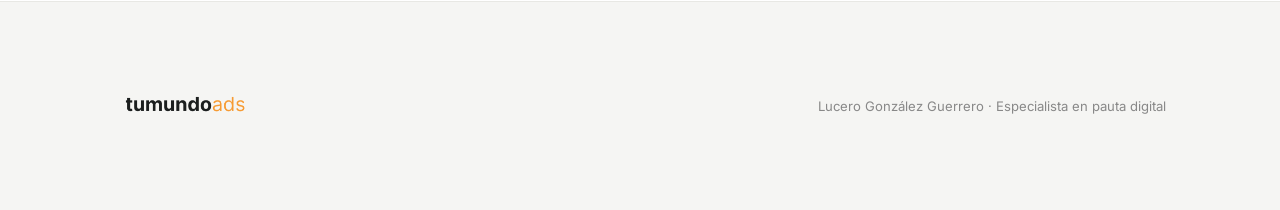
==== commit 627547bc: "Add files via upload" ====
--- a/index.html
+++ b/index.html
@@ -1,15 +1,13 @@
 <!DOCTYPE html>
 <html lang="es">
 <head>
-  <!-- Google tag (gtag.js) — Analytics G-93BG2G5G90 + Google Ads AW-18287980457 -->
-  <script async src="https://www.googletagmanager.com/gtag/js?id=AW-18287980457"></script>
-  <script>
-    window.dataLayer = window.dataLayer || [];
-    function gtag(){dataLayer.push(arguments);}
-    gtag('js', new Date());
-    gtag('config', 'G-93BG2G5G90');
-    gtag('config', 'AW-18287980457');
-  </script>
+  <!-- Google Tag Manager -->
+  <script>(function(w,d,s,l,i){w[l]=w[l]||[];w[l].push({'gtm.start':
+  new Date().getTime(),event:'gtm.js'});var f=d.getElementsByTagName(s)[0],
+  j=d.createElement(s),dl=l!='dataLayer'?'&l='+l:'';j.async=true;j.src=
+  'https://www.googletagmanager.com/gtm.js?id='+i+dl;f.parentNode.insertBefore(j,f);
+  })(window,document,'script','dataLayer','GTM-M2C52WW8');</script>
+  <!-- End Google Tag Manager -->
 
   <!-- Script conversión clic WhatsApp -->
   <script>
@@ -99,6 +97,10 @@
   </style>
 </head>
 <body>
+  <!-- Google Tag Manager (noscript) -->
+  <noscript><iframe src="https://www.googletagmanager.com/ns.html?id=GTM-M2C52WW8"
+  height="0" width="0" style="display:none;visibility:hidden"></iframe></noscript>
+  <!-- End Google Tag Manager (noscript) -->
 
   <header class="nav">
     <div class="nav__inner">
@@ -112,78 +114,45 @@
 
   <main>
 
-    <!-- Auto-alto real para banners mobile embebidos en iframe (reemplaza multiplicadores fijos) -->
-    <script>
-      function autoSizeMobileIframe(f, fallbackRatio){
-        function measure(){
-          try{
-            var doc = f.contentDocument || (f.contentWindow && f.contentWindow.document);
-            if(!doc) return false;
-            var h = Math.max(
-              doc.documentElement ? doc.documentElement.scrollHeight : 0,
-              doc.body ? doc.body.scrollHeight : 0
-            );
-            if(h > 0){ f.style.height = h + 'px'; return true; }
-          }catch(e){ /* cross-origin u otro error: se usa el fallback */ }
-          return false;
-        }
-        function resize(){
-          if(!measure()){
-            var w = f.offsetWidth;
-            f.style.height = Math.round(w * fallbackRatio) + 'px';
-          }
-        }
-        resize();
-        // Vuelve a medir por si tipografías/imagenes terminan de acomodar el layout
-        setTimeout(resize, 60);
-        setTimeout(resize, 300);
-        setTimeout(resize, 800);
-        if(!f.__autoSizeBound){
-          f.__autoSizeBound = true;
-          window.addEventListener('resize', resize);
-          window.addEventListener('orientationchange', function(){ setTimeout(resize, 200); });
-        }
-      }
-    </script>
-
-    <!-- BANNER PRINCIPAL (desktop) — Google Ads / Monitor+Celular -->
-    <a href="https://wa.me/5491127012643?text=Hola%20Lucero!%20Quiero%20adquirir%20una%20Landing%20Page%20profesional." onclick="return gtag_report_conversion('https://wa.me/5491127012643');" target="_blank" rel="noopener" class="hero-img hero-desktop" id="heroDesktopA">
+        <!-- BANNER HERO 1 -->
+    <!-- DESKTOP -->
+    <a href="https://wa.me/5491127012643?text=Hola%20Lucero!%20Quiero%20adquirir%20una%20Landing%20Page%20profesional." onclick="return gtag_report_conversion('https://wa.me/5491127012643');" target="_blank" rel="noopener" class="hero-img hero-desktop">
       <div style="position:relative;width:100%;overflow:hidden;height:400px;" id="bannerContainer">
-        <iframe src="assets/banner-hero4-google-ads.html" scrolling="no" frameborder="0"
+        <iframe src="assets/banner-web.html" scrolling="no" frameborder="0"
           style="position:absolute;top:0;left:0;width:1400px;height:400px;border:none;pointer-events:none;transform-origin:top left;"
-          id="bannerIframe" title="Banner Google Ads"></iframe>
-      </div>
+          id="bannerIframe" title="Banner Web"></iframe>
+      </div>
+    </a>
+    <!-- MOBILE -->
+    <a href="https://wa.me/5491127012643?text=Hola%20Lucero!%20Quiero%20adquirir%20una%20Landing%20Page%20profesional." onclick="return gtag_report_conversion('https://wa.me/5491127012643');" target="_blank" rel="noopener" class="hero-img hero-mobile">
+      <iframe src="assets/banner-google-ads-mobile.html" scrolling="no" frameborder="0"
+        id="bannerMobile" style="width:100%;border:none;display:block;pointer-events:none;"
+        onload="(function(f){var w=f.offsetWidth;f.style.height=Math.round(w*1.39)+'px';})(this)"></iframe>
     </a>
     <script>
       (function(){
-        function scaleBanner(containerEl, iframe, box){
-          if(!containerEl || !iframe || !box) return;
-          var w = containerEl.offsetWidth || window.innerWidth;
+        function scaleDesktop(){
+          var container = document.querySelector('.hero-desktop');
+          var iframe = document.getElementById('bannerIframe');
+          var box = document.getElementById('bannerContainer');
+          if(!container || !iframe || !box) return;
+          var w = container.offsetWidth || window.innerWidth;
           var s = w / 1400;
           iframe.style.transform = 'scale('+s+')';
           iframe.style.transformOrigin = 'top left';
           box.style.height = Math.round(400 * s) + 'px';
         }
-        function scaleAll(){
-          if(window.innerWidth > 768){
-            scaleBanner(document.getElementById('heroDesktopA'), document.getElementById('bannerIframe'), document.getElementById('bannerContainer'));
-            scaleBanner(document.getElementById('heroDesktopB'), document.getElementById('bannerIframeOld'), document.getElementById('bannerContainerOld'));
-          }
+        function scale(){
+          if(window.innerWidth > 768){ scaleDesktop(); }
         }
         if(document.readyState === 'loading'){
-          document.addEventListener('DOMContentLoaded', scaleAll);
-        } else { scaleAll(); }
-        window.addEventListener('load', scaleAll);
-        window.addEventListener('resize', scaleAll);
-        window.addEventListener('orientationchange', function(){ setTimeout(scaleAll, 200); });
+          document.addEventListener('DOMContentLoaded', scale);
+        } else { scale(); }
+        window.addEventListener('load', scale);
+        window.addEventListener('resize', scale);
+        window.addEventListener('orientationchange', function(){ setTimeout(scale, 200); });
       })();
     </script>
-    <!-- BANNER HERO 1 (mobile) -->
-    <a href="https://wa.me/5491127012643?text=Hola%20Lucero!%20Quiero%20adquirir%20una%20Landing%20Page%20profesional." onclick="return gtag_report_conversion('https://wa.me/5491127012643');" target="_blank" rel="noopener" class="hero-img hero-mobile">
-      <iframe src="assets/banner-google-ads-mobile.html" scrolling="no" frameborder="0"
-        id="bannerMobile" style="width:100%;border:none;display:block;pointer-events:none;"
-        onload="autoSizeMobileIframe(this, 1.39)"></iframe>
-    </a>
         <!-- CINTA DE LOGOS INFINITA -->
     <div class="logos-tape" aria-label="Plataformas que gestionamos">
       <div class="logos-tape__track">
@@ -213,11 +182,6 @@
       </div>
     </div>
 
-    <!-- BANNER HERO 4 (desktop) — OCULTO por pedido del cliente -->
-    <a href="https://wa.me/5491127012643?text=Hola%20Lucero!%20Vi%20tu%20p%C3%A1gina%20y%20quiero%20m%C3%A1s%20informaci%C3%B3n." onclick="return gtag_report_conversion('https://wa.me/5491127012643');" target="_blank" rel="noopener" class="banner2-link banner4-desktop" style="display:none;">
-      <img src="assets/banner-hero4.png" alt="TuMundoAds" class="banner4-img"/>
-    </a>
-
     <section class="pillars">
       <div class="container">
         <p class="eyebrow" style="text-align:center;">Por qué confían en mí</p>
@@ -377,20 +341,16 @@
       </div>
     </section>
 
-    <!-- BANNER SECUNDARIO (desktop) — el que antes era el principal, ahora debajo de "Cómo trabajamos" -->
-    <a href="https://wa.me/5491127012643?text=Hola%20Lucero!%20Quiero%20adquirir%20una%20Landing%20Page%20profesional." onclick="return gtag_report_conversion('https://wa.me/5491127012643');" target="_blank" rel="noopener" class="hero-img hero-desktop" id="heroDesktopB">
-      <div style="position:relative;width:100%;overflow:hidden;height:400px;" id="bannerContainerOld">
-        <iframe src="assets/banner-web.html" scrolling="no" frameborder="0"
-          style="position:absolute;top:0;left:0;width:1400px;height:400px;border:none;pointer-events:none;transform-origin:top left;"
-          id="bannerIframeOld" title="Banner Web"></iframe>
-      </div>
+    <!-- BANNER HERO 4 -->
+    <!-- Desktop: imagen original -->
+    <a href="https://wa.me/5491127012643?text=Hola%20Lucero!%20Vi%20tu%20p%C3%A1gina%20y%20quiero%20m%C3%A1s%20informaci%C3%B3n." onclick="return gtag_report_conversion('https://wa.me/5491127012643');" target="_blank" rel="noopener" class="banner2-link banner4-desktop">
+      <img src="assets/banner-hero4.png" alt="TuMundoAds" class="banner4-img"/>
     </a>
-
-    <!-- BANNER HERO 4 (mobile) -->
+    <!-- Mobile: banner-mobile.html en lugar del hero 4 -->
     <a href="https://wa.me/5491127012643?text=Hola%20Lucero!%20Quiero%20adquirir%20una%20Landing%20Page%20profesional." onclick="return gtag_report_conversion('https://wa.me/5491127012643');" target="_blank" rel="noopener" class="hero-mobile banner4-mobile">
       <iframe src="assets/banner-mobile.html" scrolling="no" frameborder="0"
         id="bannerMobile2" style="width:100%;border:none;display:block;pointer-events:none;"
-        onload="autoSizeMobileIframe(this, 0.59)"></iframe>
+        onload="(function(f){var w=f.offsetWidth;f.style.height=Math.round(w*0.59)+'px';})(this)"></iframe>
     </a>
 
     <section class="testimonials">
